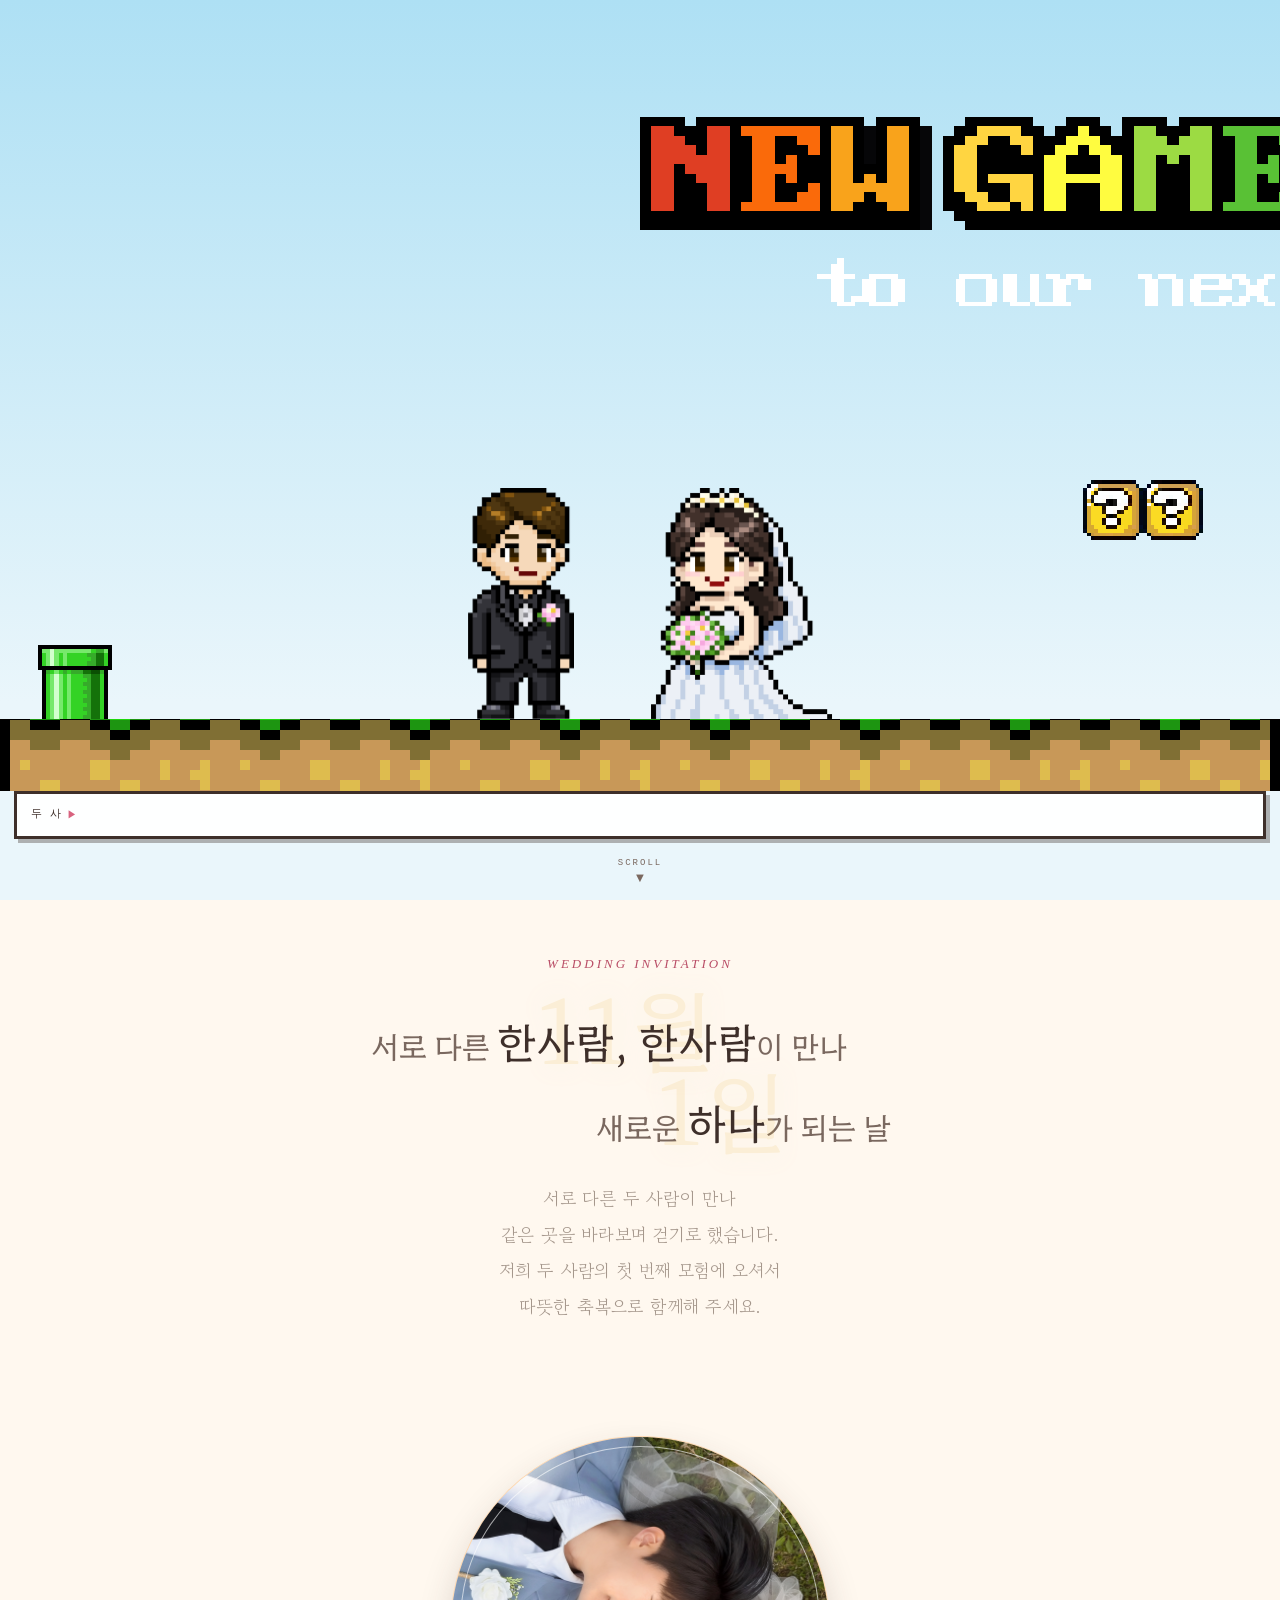
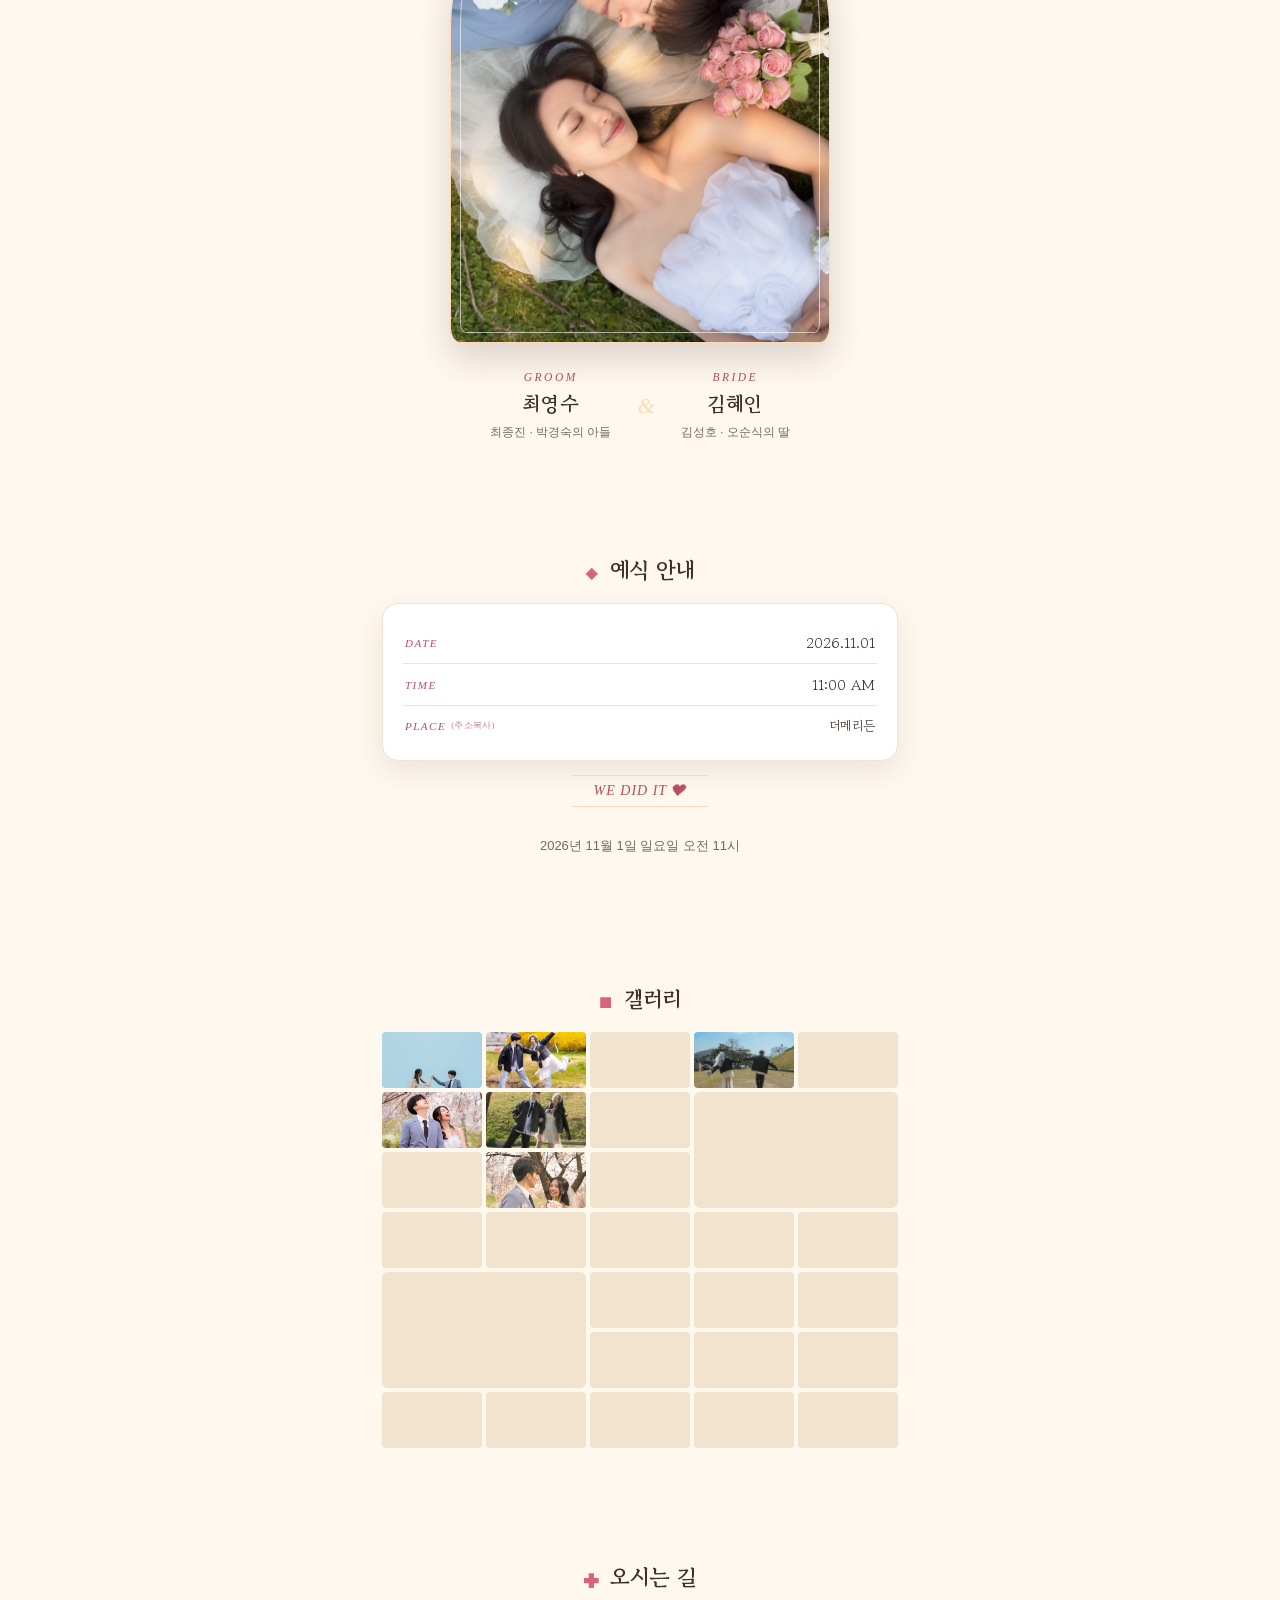
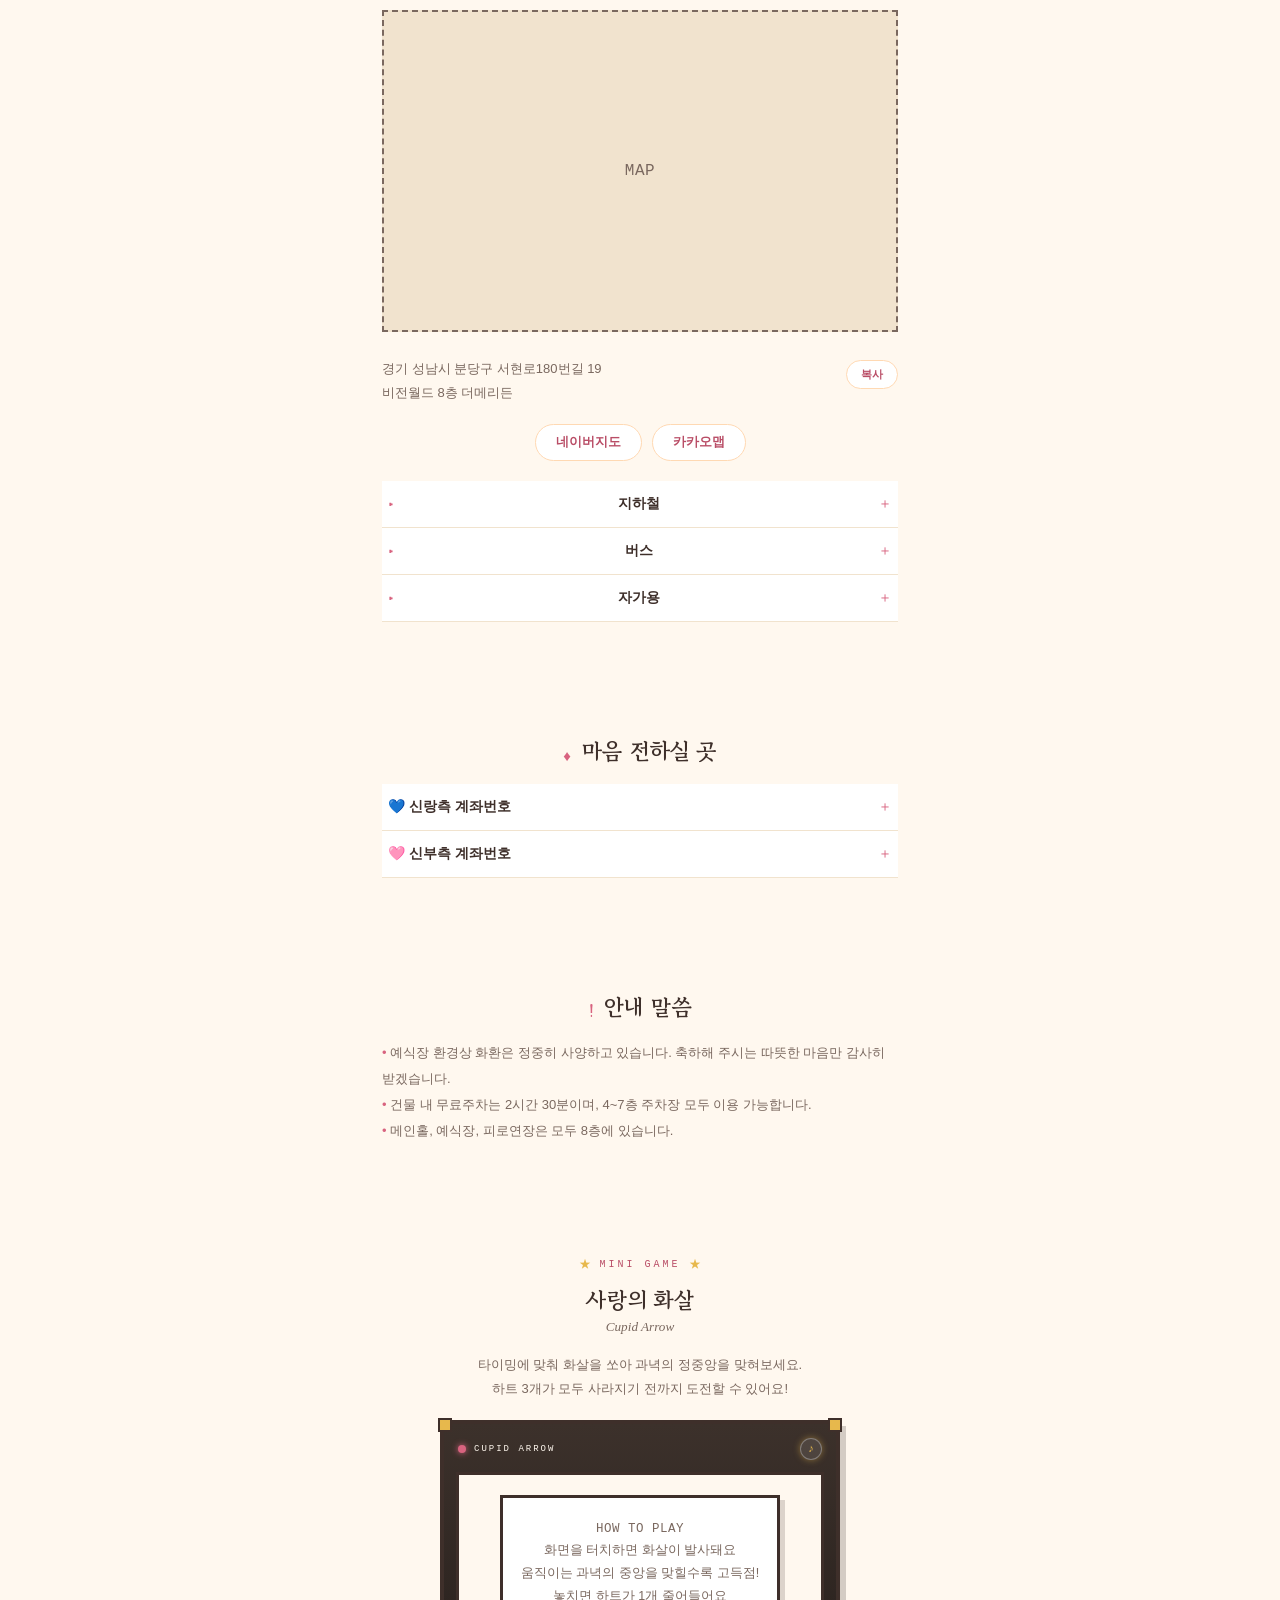
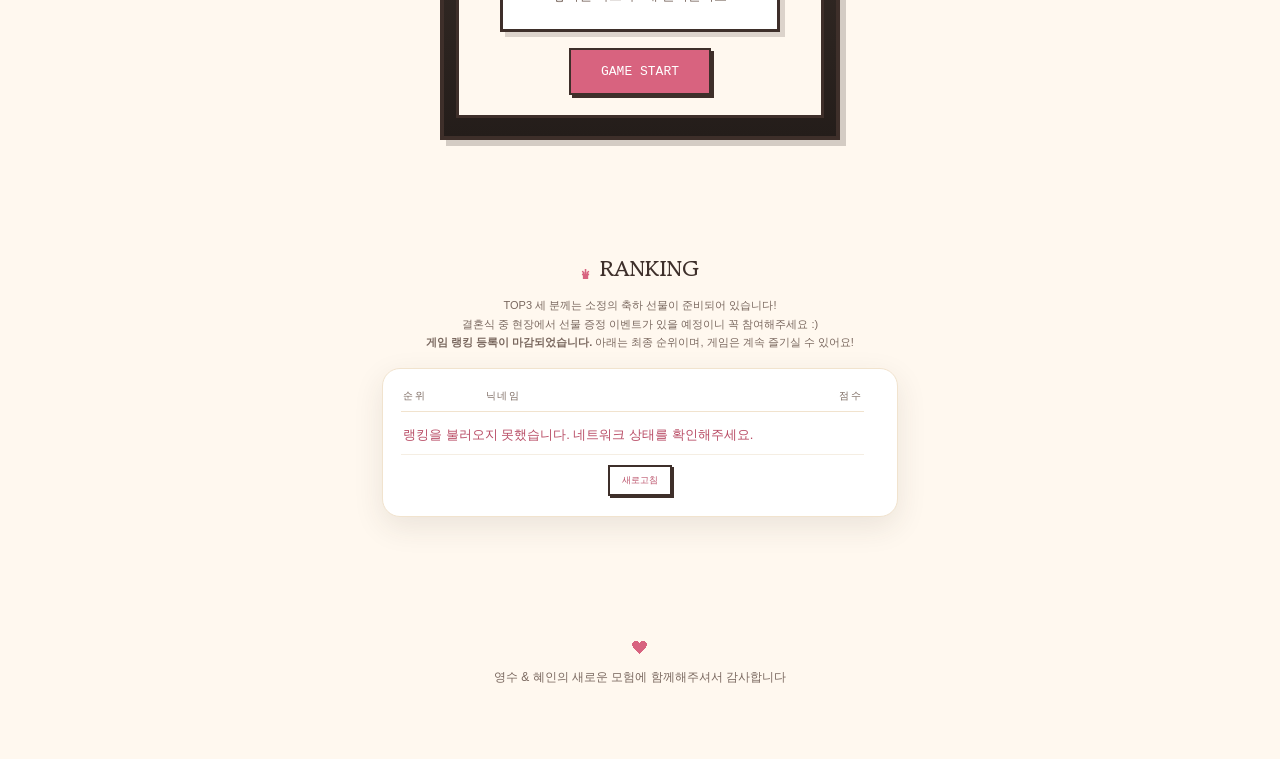
==== wedding/index.html @ ba183893 "버튼수정" ====
<!DOCTYPE html>
<html lang="ko">
<head>
<meta charset="UTF-8">
<meta name="viewport" content="width=device-width, initial-scale=1.0, maximum-scale=1.0, user-scalable=no, viewport-fit=cover">
<title>영수 ♥ 혜인 결혼합니다</title>
<meta name="description" content="영수와 혜인의 결혼식에 초대합니다">

<!-- 링크 공유 시 미리보기 (카카오톡, 문자, 페이스북 등) -->
<!-- 배포 후 실제 도메인으로 og:url / og:image 를 꼭 절대경로로 교체해주세요 (상대경로는 일부 플랫폼에서 안 뜰 수 있어요) -->
<meta property="og:type" content="website">
<meta property="og:title" content="영수 ♥ 혜인 결혼합니다">
<meta property="og:description" content="2026년 11월 1일 오전 11시 더메리든에서 함께해주세요">
<meta property="og:image" content="http://puppystepsgames.com/wedding/assets/crop.jpg">
<meta property="og:url" content="http://puppystepsgames.com/wedding/">
<meta name="twitter:card" content="summary_large_image">
<meta name="twitter:image" content="http://puppystepsgames.com/wedding/assets/crop.jpg">

<!-- 한글 픽셀 폰트 (Galmuri) -->
<link rel="stylesheet" href="https://cdn.jsdelivr.net/gh/quiple/galmuri@latest/dist/galmuri.css">
<!-- 본문/제목 폰트 -->
<link rel="preconnect" href="https://fonts.googleapis.com">
<link rel="preconnect" href="https://fonts.gstatic.com" crossorigin>
<link href="https://fonts.googleapis.com/css2?family=Gowun+Batang:wght@400;700&family=Hahmlet:wght@300;400;500;600;700&family=Pretendard+Variable:wght@400;500;600&display=swap" rel="stylesheet">

<link rel="stylesheet" href="css/style.css?v5">
</head>
<body>

<!-- ============================================= -->
<!-- 0. 로딩 화면 -->
<!-- ============================================= -->
<div id="loading-screen" class="loading-screen">
  <div class="loading-inner">
    <div class="loading-heart" id="loadingHeart">
      <img src="assets/heart.png" alt=""
           onerror="this.remove(); document.getElementById('loadingHeart').classList.add('emoji-fallback');">
    </div>
    <p class="loading-text pixel-font">WE'RE GETTING MARRIED<span class="dots"></span></p>
    <div class="loading-bar" id="loadingBar"></div>
  </div>
</div>

<!-- ============================================= -->
<!-- 1. 인트로 : 풀스크린 픽셀 게임 씬 -->
<!-- ============================================= -->
<section id="intro" class="intro-scene" aria-label="인트로">

  <div class="parallax-sky"></div>

  <!-- 배경 이미지 (사용자 제작 에셋으로 교체) -->
  <img class="cloud cloud--a" src="assets/cloud.png" alt="" onerror="this.style.display='none'">
  <img class="cloud cloud--b" src="assets/cloud.png" alt="" onerror="this.style.display='none'">
  <img class="cloud cloud--c" src="assets/cloud.png" alt="" onerror="this.style.display='none'">

  <!-- 오른쪽 상단 장식 (박스 2개, 나란히) -->
  <div class="deco-box-group">
    <img class="deco-box" src="assets/box.png" alt="" onerror="this.style.display='none'">
    <img class="deco-box" src="assets/box.png" alt="" onerror="this.style.display='none'">
  </div>

  <!-- 상단 타이틀 배너 (assets/title.png 로 교체 가능) -->
  <div class="intro-title" id="introTitle">
    <img class="intro-title-img" src="assets/title.png" alt="영수 & 혜인"
         onerror="document.getElementById('introTitle').classList.add('img-fallback'); this.remove();">
    <p class="intro-title-fallback pixel-font">영수 <span class="title-heart">♥</span> 혜인</p>
  </div>

  <div class="intro-stage">
    <!-- 신랑 (터치하면 머리 위에 하트) -->
    <img class="char char--groom" src="assets/groom.png" alt="신랑 캐릭터" onerror="this.classList.add('img-fallback');this.dataset.label='GROOM'">
    <!-- 신부 (터치하면 머리 위에 하트) -->
    <img class="char char--bride" src="assets/bride.png" alt="신부 캐릭터" onerror="this.classList.add('img-fallback');this.dataset.label='BRIDE'">

    <!-- 왼쪽 하단 장식 (토관), 땅 위에 배치 -->
    <img class="deco-toguan" src="assets/toguan.png" alt="" onerror="this.style.display='none'">

    <!-- 강아지 보라 (이스터에그) -->
    <button id="bora" class="char char--bora" type="button" aria-label="강아지 보라, 터치해보세요">
      <span class="bora-visual" id="boraVisual">
        <img id="boraSprite" src="assets/bora1.png" alt=""
             onerror="this.remove(); document.getElementById('boraVisual').classList.add('img-fallback'); document.getElementById('boraVisual').dataset.label='BORA';">
      </span>
    </button>
    <div id="introParticles" class="intro-particles" aria-hidden="true"></div>
    <div id="boraFound" class="bora-found-msg pixel-font" aria-hidden="true">찾았다! ❤</div>
  </div>

  <div class="ground-strip">
    <img class="ground-img" src="assets/land.png" alt="" onerror="this.style.display='none'">
  </div>

  <!-- 게임 대화창 -->
  <div class="dialog-box">
    <div class="dialog-box__inner">
      <p id="dialogText" class="dialog-text pixel-font"></p>
      <span class="dialog-cursor">▶</span>
    </div>
  </div>

  <button id="scrollHint" class="scroll-hint" type="button" aria-label="아래로 스크롤">
    <span class="pixel-font">SCROLL</span>
    <span class="scroll-arrow">▼</span>
  </button>
</section>

<!-- ============================================= -->
<!-- 2. 인사말 -->
<!-- ============================================= -->
<section class="section reveal" id="greeting">
  <p class="elegant-eyebrow">Wedding Invitation</p>

  <div class="greeting-lines">
    <p class="greeting-title reveal">
      <span class="title-row">서로 다른 <span class="ghost-target" data-ghost="11월">한사람, 한사람</span>이 만나</span>
      <span class="title-row title-row--right">새로운 <span class="ghost-target ghost-target--day" data-ghost="1일">하나</span>가 되는 날</span>
    </p>
    <div class="greeting-body">
      <p class="greeting-line reveal">서로 다른 두 사람이 만나</p>
      <p class="greeting-line reveal">같은 곳을 바라보며 걷기로 했습니다.</p>
      <p class="greeting-line reveal">저희 두 사람의 첫 번째 모험에 오셔서</p>
      <p class="greeting-line reveal">따뜻한 축복으로 함께해 주세요.</p>
    </div>
  </div>
</section>

<!-- ============================================= -->
<!-- 3. 신랑 신부 소개 -->
<!-- ============================================= -->
<section class="section reveal" id="couple">
  <div class="couple-photo-main">
    <img src="assets/photomain.png" alt="신랑 신부"
         onerror="this.closest('.couple-photo-main').classList.add('img-fallback');this.remove()">
  </div>

  <div class="couple-info">
    <div class="couple-info__side">
      <p class="couple-role">Groom</p>
      <p class="couple-name serif-font">최영수</p>
      <p class="couple-desc">최종진 · 박경숙의 아들</p>
    </div>
    <span class="couple-info__divider">&amp;</span>
    <div class="couple-info__side">
      <p class="couple-role">Bride</p>
      <p class="couple-name serif-font">김혜인</p>
      <p class="couple-desc">김성호 · 오순식의 딸</p>
    </div>
  </div>
</section>

<!-- ============================================= -->
<!-- 4. 날짜 / 시간 / 장소 HUD -->
<!-- ============================================= -->
<section class="section reveal" id="info">
  <h2 class="section-title serif-font"><span class="pixel-icon">◆</span> 예식 안내</h2>

  <div class="hud-box">
    <div class="hud-row">
      <span class="hud-label">Date</span>
      <span class="hud-value">2026.11.01</span>
    </div>
    <div class="hud-divider"></div>
    <div class="hud-row">
      <span class="hud-label">Time</span>
      <span class="hud-value">11:00 AM</span>
    </div>
    <div class="hud-divider"></div>
    <div class="hud-row">
      <span class="hud-label">Place<button type="button" class="copy-btn hud-copy-inline" data-copy="경기 성남시 분당구 서현로180번길 19 비전월드 8층 더메리든">(주소복사)</button></span>
      <span class="hud-value small copy-btn" data-copy="경기 성남시 분당구 서현로180번길 19 비전월드 8층 더메리든">더메리든</span>
    </div>
  </div>

  <div class="dday-box">
    <span class="dday-text" id="ddayText">D-DAY 계산 중...</span>
  </div>

  <p class="info-sub">2026년 11월 1일 일요일 오전 11시<br></p>
</section>

<!-- ============================================= -->

<!-- 5. 갤러리 -->
<!-- ============================================= -->
<section class="section reveal" id="gallery">
  <h2 class="section-title serif-font"><span class="pixel-icon">■</span> 갤러리</h2>
  <div class="gallery-grid" id="galleryGrid">
    <!-- 실제 사진 경로로 교체: assets/gallery/01.jpg 등 -->
  </div>
</section>

<!-- 라이트박스 -->
<div id="lightbox" class="lightbox" aria-hidden="true">
  <button class="lightbox-close" id="lightboxClose" aria-label="닫기">✕</button>
  <button class="lightbox-nav lightbox-prev" id="lightboxPrev" aria-label="이전 사진">‹</button>
  <div class="lightbox-stage">
    <img id="lightboxImg" src="" alt="" decoding="async" draggable="false" oncontextmenu="return false;">
  </div>
  <button class="lightbox-nav lightbox-next" id="lightboxNext" aria-label="다음 사진">›</button>
</div>

<!-- ============================================= -->
<!-- 6. 오시는 길 -->
<!-- ============================================= -->
<section class="section reveal" id="location">
  <h2 class="section-title serif-font"><span class="pixel-icon">✚</span> 오시는 길</h2>

  <div class="naver-map-embed" id="naverMap"></div>
  <div class="address-row">
    <p class="address-text">경기 성남시 분당구 서현로180번길 19<br>비전월드 8층 더메리든</p>
    <button class="elegant-btn tiny copy-btn" data-copy="경기 성남시 분당구 서현로180번길 19 비전월드 8층">복사</button>
  </div>
  <div class="map-btn-row">
    <a class="elegant-btn" href="https://map.naver.com/p/entry/place/34329597?placePath=%252Fhome%253Fentry%253Dplt&searchType=place&lng=127.1224062&lat=37.3873028&c=15.00,0,0,0,dh" target="_blank" rel="noopener">네이버지도</a>
    <a class="elegant-btn" href="https://map.kakao.com/link/search/경기 성남시 분당구 서현로180번길 19" target="_blank" rel="noopener">카카오맵</a>
  </div>

  <div class="accordion" id="transportAccordion">
    <button class="accordion-item" data-target="subway">
      <span class="pixel-icon small">▸</span> 지하철 <span class="accordion-caret">＋</span>
    </button>
    <div class="accordion-panel" id="subway">
      <p>분당선 서현역 5번출구 좌측으로 도보 3분</p>
    </div>

    <button class="accordion-item" data-target="bus">
      <span class="pixel-icon small">▸</span> 버스 <span class="accordion-caret">＋</span>
    </button>
    <div class="accordion-panel" id="bus">
      <p><strong>이매촌(한신아파트 앞) 정류장</strong><br>
      2, 33, 55-1, 116, 222, 303, 380, 720-2, 102, 303, 1001, 1005-1, 1151, 1500, 1500-2, 3330, 3500, 5500-1, 7007-1, 7200, 8130, 8131, 8133, 8151, 9000, 9001, 9005, 9401, 9403, 9407, 4102, 4000, 8106, 8109</p>
      <p><strong>AK플라자(분당우체국 앞) 정류장</strong><br>
      116, 222, 310, 3500</p>
      <p><strong>서현역 앞</strong><br>
      17, 17-1, 33, 55-1, 116-3, 220, 223, 250, 300, 500, 520, 520-1, 720-1, 720-2, 102, 5500-1, 7007-1, 9414, 4102</p>
    </div>

    <button class="accordion-item" data-target="car">
      <span class="pixel-icon small">▸</span> 자가용 <span class="accordion-caret">＋</span>
    </button>
    <div class="accordion-panel" id="car">
      <p>내비게이션에 <strong>'더메리든'</strong> 또는 <strong>'CGV서현점'</strong>을 검색해주세요.</p>
      <p>판교 톨게이트에서 2.5km 직진, 약 5분 소요</p>
    </div>
  </div>
</section>


<!-- ============================================= -->
<!-- 7. 마음 전하실 곳 (계좌번호) -->
<!-- ============================================= -->
<section class="section reveal" id="account">
  <h2 class="section-title serif-font"><span class="pixel-icon">♦</span> 마음 전하실 곳</h2>

  <div class="accordion" id="accountAccordion">
    <button class="accordion-item" data-target="accGroom">
       💙 신랑측 계좌번호  <span class="accordion-caret">＋</span>
    </button>
    <div class="accordion-panel" id="accGroom">
      <div class="account-row">
        <span>신랑 최영수<br>국민은행 921602-01-420872</span>
        <button class="elegant-btn tiny copy-btn" data-copy="국민은행 921602-01-420872 (최영수)">복사</button>
      </div>
      <div class="account-row">
        <span>아버지 최종진<br>하나은행 741-910182-70007 </span>
        <button class="elegant-btn tiny copy-btn" data-copy="하나은행 741-910182-70007 (최종진)">복사</button>
      </div>
      <div class="account-row">
        <span>어머니 박경숙<br>국민은행 191702-04-006078</span>
        <button class="elegant-btn tiny copy-btn" data-copy="국민은행 191702-04-006078 (박경숙)">복사</button>
      </div>
    </div>

    <button class="accordion-item" data-target="accBride">
       🩷 신부측 계좌번호 <span class="accordion-caret">＋</span>
    </button>
    <div class="accordion-panel" id="accBride">
      <div class="account-row">
        <span>신부 김혜인<br>기업은행 689-009846-01-013</span>
        <button class="elegant-btn tiny copy-btn" data-copy="기업은행 689-009846-01-013 (김혜인)">복사</button>
      </div>
      <div class="account-row">
        <span>아버지 김성호<br>농협은행 302-1949-9128-11</span>
        <button class="elegant-btn tiny copy-btn" data-copy="농협은행 302-1949-9128-11 (김성호)">복사</button>
      </div>
      <div class="account-row">
        <span>어머니 오순식<br>우리은행 889-08-003908</span>
        <button class="elegant-btn tiny copy-btn" data-copy="우리은행 889-08-003908 (오순식)">복사</button>
      </div>
    </div>
  </div>
</section>

<!-- ============================================= -->
<!-- 8. 기타 안내 -->
<!-- ============================================= -->
<section class="section reveal" id="notice">
  <h2 class="section-title serif-font"><span class="pixel-icon">!</span> 안내 말씀</h2>
  <ul class="notice-list">
    <li>예식장 환경상 화환은 정중히 사양하고 있습니다. 축하해 주시는 따뜻한 마음만 감사히 받겠습니다.</li>
    <li>건물 내 무료주차는 2시간 30분이며, 4~7층 주차장 모두 이용 가능합니다.</li>
    <li>메인홀, 예식장, 피로연장은 모두 8층에 있습니다.</li>
  </ul>
</section>

<!-- ============================================= -->
<!-- 10. 미니게임 : Cupid Arrow -->
<!-- ============================================= -->
<section class="section reveal" id="minigame">
  <div class="section-eyebrow"><span class="pixel-star">★</span><span class="pixel-font eyebrow-text">MINI GAME</span><span class="pixel-star">★</span></div>
  <h2 class="section-title serif-font">사랑의 화살 <span class="serif-font-en">Cupid Arrow</span></h2>
  <p class="game-desc">
    타이밍에 맞춰 화살을 쏘아 과녁의 정중앙을 맞혀보세요.<br>
    하트 3개가 모두 사라지기 전까지 도전할 수 있어요!
  </p>

  <div class="game-console">
    <div class="game-console__topbar">
      <span class="console-dot"></span>
      <span class="pixel-font console-label">CUPID ARROW</span>
      <button id="bgmToggleBtn" type="button" class="bgm-toggle-btn" aria-label="배경음악 켜기/끄기" title="배경음악 켜기/끄기">♪</button>
    </div>

    <div id="gameIntroPanel" class="game-panel">
      <div class="game-rules pixel-panel">
        <p class="pixel-font rule-title">HOW TO PLAY</p>
        <p>화면을 터치하면 화살이 발사돼요</p>
        <p>움직이는 과녁의 중앙을 맞힐수록 고득점!</p>
        <p>놓치면 하트가 1개 줄어들어요</p>
      </div>
      <button id="gameStartBtn" class="pixel-btn large glow">GAME START</button>
    </div>

    <!-- 게임 화면 -->
    <div id="gameScreen" class="game-screen" hidden>
      <div class="game-hud">
        <div class="game-hud__lives" id="gameLives">
          <span class="heart-icon" data-heart="0">❤</span><span class="heart-icon" data-heart="1">❤</span><span class="heart-icon" data-heart="2">❤</span>
        </div>
        <div class="game-hud__round pixel-font" id="gameRound">ROUND 1</div>
        <div class="game-hud__score pixel-font" id="gameScore">0</div>
      </div>
      <canvas id="gameCanvas"></canvas>
      <div id="powerGauge" class="power-gauge">
        <div class="power-gauge__track">
          <div id="powerGaugeFill" class="power-gauge__fill"></div>
        </div>
      </div>
      <div id="missFlash" class="miss-flash"></div>
      <div id="gamePopupLayer" class="game-popup-layer"></div>
    </div>

    <!-- 게임오버 화면 -->
    <div id="gameOverScreen" class="game-over-screen" hidden>
      <p class="pixel-font gameover-title">GAME OVER</p>
      <p class="gameover-sub">사랑의 화살을 얼마나 정확하게 맞혔을까요? ❤</p>
      <div class="gameover-scores">
        <div><span class="pixel-font label">FINAL SCORE</span><span class="pixel-font value" id="finalScoreVal">0</span></div>
        <div><span class="pixel-font label">BEST SCORE</span><span class="pixel-font value" id="bestScoreVal">0</span></div>
      </div>
      <button id="bestScoreRetryBtn" class="pixel-btn ghost small bestscore-retry-btn" hidden>다시 확인하기</button>
      <p id="rankingClosedNotice" class="gameover-ranking-notice" hidden>랭킹 등록이 마감되었습니다. 게임은 계속 즐기실 수 있어요!</p>
      <div class="gameover-btn-row">
        <button id="playAgainBtn" class="pixel-btn">PLAY AGAIN</button>
        <button id="viewRankingBtn" class="pixel-btn ghost">RANKING</button>
      </div>
    </div>
  </div>
</section>

<!-- ============================================= -->
<!-- 11. 랭킹 -->
<!-- ============================================= -->
<section class="section reveal" id="ranking">
  <h2 class="section-title serif-font"><span class="pixel-icon">♛</span> RANKING</h2>
  <p id="rankingNote" class="ranking-note">TOP3 세 분께는 소정의 축하 선물이 준비되어 있습니다! <br>결혼식 중 현장에서 선물 증정 이벤트가 있을 예정이니 꼭 참여해주세요 :)<br>게임 랭킹 기록은 예식 당일 오전 11시에 마감됩니다. 그때까지 마음껏 즐겨주세요!</p>
  <div class="ranking-board elegant-panel">
    <div class="ranking-scroll">
      <div class="ranking-header">
        <span class="col-rank">순위</span><span class="col-name">닉네임</span><span class="col-score">점수</span>
      </div>
      <ol id="rankingList" class="ranking-list"><li class="ranking-loading">랭킹 불러오는 중...</li></ol>
    </div>
    <div id="myRankingRow" class="my-ranking-row" hidden></div>
    <button id="rankingRetryBtn" class="pixel-btn ghost small ranking-retry-btn" hidden>새로고침</button>
  </div>
</section>

<footer class="footer">
  <p class="footer-heart">❤</p>
  <p>영수 &amp; 혜인의 새로운 모험에 함께해주셔서 감사합니다</p>
</footer>

<!-- ============================================= -->
<!-- 모달: 닉네임 / 휴대폰 번호 입력 -->
<!-- ============================================= -->
<div id="playerModal" class="modal-overlay" hidden>
  <div class="modal-box pixel-panel">
    <p class="pixel-font modal-title">PLAYER INFO</p>
    <p class="modal-desc">게임을 시작하기 전, 랭킹에 표시할<br>정보를 입력해주세요 (최초 1회)</p>

    <label class="modal-label pixel-font" for="nicknameInput">NICKNAME</label>
    <input id="nicknameInput" class="modal-input" type="text" maxlength="10" placeholder="최대 10글자">

    <label class="modal-label pixel-font" for="phoneInput">PHONE</label>
    <input id="phoneInput" class="modal-input" type="tel" maxlength="13" placeholder="010-0000-0000">
    <p class="modal-hint">휴대폰 번호는 선물 증정시 본인 확인용으로만 사용되며 공개되지 않습니다.</p>
    <p id="playerFormError" class="modal-error" hidden></p>

    <button id="playerSubmitBtn" class="pixel-btn large">START</button>
  </div>
</div>

<!-- Firebase SDK (compat 버전, 교체 용이) -->
<script src="https://www.gstatic.com/firebasejs/10.13.0/firebase-app-compat.js"></script>
<script src="https://www.gstatic.com/firebasejs/10.13.0/firebase-firestore-compat.js"></script>

<!-- 네이버 지도 API v3 - index.html 아래 스크립트 태그에서 Client ID(ncpKeyId)를 설정하세요 -->
<script>
  // 인증(클라이언트 아이디) 실패 시 지도 영역을 안내용 placeholder로 대체
  window.navermap_authFailure = function(){
    const el = document.getElementById('naverMap');
    if (el) el.classList.add('map-fallback');
  };
</script>
<script src="https://oapi.map.naver.com/openapi/v3/maps.js?ncpKeyId=yze1g831kq"></script>

<script src="js/firebase-config.js?v5"></script>
<script src="js/sound.js?v5"></script>
<script src="js/ranking.js?v5"></script>
<script src="js/intro.js?v5"></script>
<script src="js/invitation.js?v6"></script>
<script src="js/game.js?v5"></script>
<script src="js/app.js?v5"></script>
</body>
</html>
---- wedding/css/style.css ----
/* =====================================================
   0-1. 웹폰트 - 온글잎 바닷바람 (눈누, 상업용 무료, https://noonnu.cc/font_page/1683)
   Regular 한 가지 굵기만 제공되는 손글씨체입니다. 이 폰트가 로드되면 강조 단어는
   font-weight가 아니라 글자색/크기로 표현합니다 (아래 .greeting-line 관련 규칙 참고).
===================================================== */
@font-face {
  font-family: 'OngleIpSeaBreeze';
  src: url('https://cdn.jsdelivr.net/gh/projectnoonnu/2510-1@1.0/Ownglyph_the_sea_breeze-Rg.woff2') format('woff2');
  font-weight: normal;
  font-display: swap;
}

/* =====================================================
   0. 디자인 토큰
===================================================== */
:root{
  --c-cream:#FFF8EF;
  --c-beige:#F1E3CE;
  --c-pink:#F6C9D3;
  --c-peach:#FFD9B3;
  --c-gold:#E7B84C;
  --c-green:#7FB88A;
  --c-green-dark:#5B9468;
  --c-sky-top:#AEE0F4;
  --c-sky-bottom:#EAF6FB;
  --c-ink:#3E2F2A;
  --c-ink-soft:#7A685F;
  --c-ink-faint:#A5978C;
  --c-white:#FFFFFF;
  --c-rose:#D8637F;
  --c-rose-dark:#B94D66;
  --c-silver:#A8ADB4;
  --c-bronze:#C58A4B;

  --font-pixel:'Galmuri11','Galmuri',monospace;
  --font-serif:'Gowun Batang', serif;
  --font-serif-en: Georgia, 'Times New Roman', serif;
  --font-body:'Pretendard Variable','Pretendard',-apple-system,BlinkMacSystemFont,'Malgun Gothic',sans-serif;
  --font-title:'OngleIpSeaBreeze','Hahmlet', var(--font-serif);

  --radius-card: 18px;
  --shadow-soft: 0 10px 30px rgba(62,47,42,0.10);

  color-scheme: light;
}

*{box-sizing:border-box;}
html{ -webkit-text-size-adjust:100%; }
body{
  margin:0;
  font-family:var(--font-body);
  color:var(--c-ink);
  background:var(--c-cream);
  overflow-x:hidden;
  -webkit-tap-highlight-color:transparent;
}
img{max-width:100%;display:block;}
button{font-family:inherit;}
ul, ol{list-style:none;margin:0;padding:0;}
a{color:inherit;text-decoration:none;}

.pixel-font{font-family:var(--font-pixel);letter-spacing:0.5px;}
.serif-font{font-family:var(--font-serif);}
.serif-font-en{font-family:var(--font-serif-en);font-style:italic;font-weight:400;font-size:0.6em;display:block;color:var(--c-ink-soft);margin-top:4px;}

@media (prefers-reduced-motion: reduce){
  *{animation-duration:0.01ms !important; animation-iteration-count:1 !important; transition-duration:0.01ms !important;}
}

/* =====================================================
   1. 로딩 화면
===================================================== */
.loading-screen{
  position:fixed; inset:0; z-index:9999;
  background:#241d1a;
  display:flex; align-items:center; justify-content:center;
  transition:opacity 0.5s ease, visibility 0.5s ease;
}
.loading-screen.hide{opacity:0; visibility:hidden; pointer-events:none;}
.loading-inner{text-align:center; color:var(--c-cream);}
.loading-heart{
  width:34px; height:34px; margin:0 auto 14px;
  display:flex; align-items:center; justify-content:center;
  animation:pulse 0.9s ease-in-out infinite;
}
.loading-heart img{ width:100%; height:100%; object-fit:contain; image-rendering:pixelated; }
.loading-heart.emoji-fallback::before{ content:'❤'; font-size:32px; color:var(--c-rose); }
@keyframes pulse{0%,100%{transform:scale(1);}50%{transform:scale(1.25);}}
.loading-text{font-size:11px; letter-spacing:1.5px;}
.dots::after{content:''; animation:dots 1.2s steps(4,end) infinite;}
@keyframes dots{0%{content:'';}25%{content:'.';}50%{content:'..';}75%{content:'...';}100%{content:'';}}
/* 바깥 테두리 하나 안에, 세로로 긴 분홍 블록이 간격을 두고 이어서 채워지는 로딩바 */
.loading-bar{
  width:fit-content; height:28px;
  margin:16px auto 0; padding:4px;
  box-sizing:border-box;
  border:3px solid var(--c-cream);
  background:#1a1512;
  display:flex; align-items:stretch; gap:5px;
  image-rendering:pixelated;
}
.loading-cell{
  width:11px; height:100%; flex:none;
  background:transparent;
}
.loading-cell.filled{ background:var(--c-rose); }

/* =====================================================
   2. 인트로 씬
===================================================== */
.intro-scene{
  position:relative;
  width:100%;
  height:100svh;
  min-height:560px;
  overflow:hidden;
  display:flex; flex-direction:column; justify-content:flex-end;
  background:linear-gradient(180deg, var(--c-sky-top) 0%, var(--c-sky-bottom) 78%);
}
.parallax-sky{position:absolute; inset:0; z-index:0;}

.cloud{
  position:absolute; width:192px; height:auto; opacity:0.92;
  image-rendering:pixelated; z-index:1;
}
.cloud--a{ top:6%; left:-30%; animation:driftCloud 26s linear infinite; }
.cloud--b{ width:150px; top:14%; left:-55%; animation:driftCloud 34s linear infinite; animation-delay:-8s; }
.cloud--c{ width:174px; top:3%; left:-75%; animation:driftCloud 30s linear infinite; animation-delay:-18s; }
@keyframes driftCloud{ to{ transform:translateX(160vw); } }

/* 타이틀 배너 (assets/title.png 로 교체 가능, 없으면 픽셀 대화창 스타일 텍스트로 대체) */
/* 게임 타이틀 화면처럼 아주 살짝, 천천히 위아래로 흔들림 */
.intro-title{
  position:absolute; z-index:3; top:13%; left:50%;
  display:flex; justify-content:center; width:92%; max-width:92%;
  animation:titleBob 3.6s ease-in-out infinite;
}
@keyframes titleBob{
  0%,100%{ transform:translateX(-50%) translateY(0); }
  50%{ transform:translateX(-50%) translateY(-7px); }
}
.intro-title-img{ width:100%; max-width:100%; height:auto; max-height:22vh; image-rendering:pixelated; }
.intro-title-fallback{
  display:none; align-items:center; gap:10px; white-space:nowrap;
  background:rgba(255,255,255,0.94); border:3px solid var(--c-ink);
  box-shadow:4px 4px 0 rgba(62,47,42,0.3);
  padding:16px 28px; font-size:22px; color:var(--c-ink); margin:0;
}
.intro-title.img-fallback .intro-title-fallback{ display:flex; }
.title-heart{ color:var(--c-rose); }

/* 박스 장식: 인물보다 뒤 레이어, 신부 머리 높이 근처까지 내려오도록 */
.deco-box-group{
  position:absolute; z-index:1; right:6%; bottom:40%;
  display:flex; align-items:flex-end;
}
.deco-box{
  height:10.4vh; max-height:60px; width:auto; image-rendering:pixelated;
}
.deco-toguan{
  position:absolute; z-index:1; left:3%; bottom:0;
  height:14.96vh; max-height:74px; width:auto; image-rendering:pixelated;
}

.intro-bg-img{
  position:absolute; inset:0; width:100%; height:100%; object-fit:cover; z-index:0;
}
.intro-bg-img.img-fallback{ display:none; }

.intro-stage{
  position:relative; z-index:2; flex:1;
  display:flex; align-items:flex-end; justify-content:center; gap:6vw;
  padding-bottom:0;
}

.char{ position:relative; z-index:3; height:28vh; max-height:231px; width:auto; cursor:pointer; }
.char img{height:100%; width:auto; image-rendering:pixelated;}
.char.img-fallback{
  height:28vh; max-height:231px; width:22.2vw; max-width:99px;
  background:var(--c-beige); border:3px solid var(--c-ink);
  display:flex; align-items:flex-end; justify-content:center;
}
.char.img-fallback::after{
  content:attr(data-label); font-family:var(--font-pixel); font-size:9px;
  color:var(--c-ink-soft); padding-bottom:8px;
}

/* 신랑/신부를 살짝 오른쪽으로 이동 (등장 애니메이션 키프레임에 오프셋을 함께 넣음) */
.char--groom{ animation:charInShift 0.7s ease both; animation-delay:0.15s; }
.char--bride{ animation:charInShift 0.7s ease both; animation-delay:0.3s; }
@keyframes charInShift{
  from{ opacity:0; transform:translate(10px, 30px); }
  to{ opacity:1; transform:translate(10px, 0); }
}


.char--bora{
  position:absolute; bottom:0; left:0; /* left는 고정 앵커일 뿐, 애니메이션은 오직 transform */
  height:18.2vh; max-height:91px; /* 기존 14vh/70px에서 30% 확대 */
  width:auto; max-width:none;
  flex-shrink:0; box-sizing:content-box;
  background:none; border:none; padding:0; cursor:pointer; z-index:4;
  transform:translate3d(-35vw, 0, 0); /* 초기 위치(JS가 시작 시 다시 세팅) */
  will-change:transform;
  /* left는 이동에 전혀 관여하지 않습니다 - 이동은 오직 transform: translate3d(Xvw,0,0)
     로만 처리합니다. translate3d는 합성 레이어에서 동작해 부모의 레이아웃 경계와
     무관하므로, 화면 좌/우 어느 경계를 지나가도 박스가 찌그러질 수 없습니다.
     반전(scaleX)은 자식인 #boraSprite(img)에서만 다뤄서 이동 레이어와
     반전 레이어를 완전히 분리합니다. */
}
/* 왼쪽->오른쪽(기본 이미지)과 오른쪽->왼쪽(좌우 반전 이미지) 두 개의 독립된 애니메이션이
   JS에 의해 번갈아 실행됩니다. 둘 다 화면 밖(translate3d -35vw / 130vw)에서 시작해서
   화면 밖에서 끝나고, 이 keyframes는 오직 transform: translate3d()만 다룹니다.
   left는 전혀 사용하지 않습니다. */
@keyframes boraGoRight{
  from{ transform:translate3d(-35vw, 0, 0); }
  to{ transform:translate3d(130vw, 0, 0); }
}
@keyframes boraGoLeft{
  from{ transform:translate3d(130vw, 0, 0); }
  to{ transform:translate3d(-35vw, 0, 0); }
}
/* #boraVisual: 점프(bounce, translateY)만 담당하는 레이어. 반전(scaleX)은 여기 두지 않습니다
   - 만약 여기 scaleX를 두면 boraJump 키프레임이 transform 전체를 대체하는 동안
   순간적으로 반전이 풀려버립니다. */
.bora-visual{ display:block; height:100%; width:auto; flex-shrink:0; }
.bora-visual img{
  height:100%; width:auto; display:block;
  min-width:78px; /* 원본 스프라이트 가로 크기 - 실제 에셋 크기에 맞게 조정 */
  aspect-ratio:175/155; /* 실제 보라 이미지(175x155px) 비율 - 바닥에서 뜨던 문제의 원인이었음 */
  object-fit:contain;
  flex-shrink:0;
  image-rendering:pixelated;
  /* 반전(scaleX)은 오직 이 img 엘리먼트에서만 정적으로(애니메이션 없이) 적용됩니다. */
  transform-origin:center center;
  backface-visibility:hidden;
  will-change:transform;
}
.bora-visual.img-fallback{
  width:78px; height:18.2vh; max-height:91px; background:var(--c-peach);
  border:3px solid var(--c-ink); display:flex; align-items:flex-end; justify-content:center;
}
.bora-visual.img-fallback::after{ content:attr(data-label); font-family:var(--font-pixel); font-size:8px; padding-bottom:4px; }
.bora-visual.bounce{ animation:boraJump 0.55s ease; }
@keyframes boraJump{
  0%{ transform:translateY(0); }
  40%{ transform:translateY(-22px); }
  70%{ transform:translateY(-4px); }
  100%{ transform:translateY(0); }
}

/* 하트/하트2/스타 파티클 (보라, 신랑, 신부 터치 시) - 이미지 우선, 없으면 이모지로 대체 */
.intro-particles{ position:absolute; z-index:5; pointer-events:none; inset:0; }
.mini-particle{
  position:absolute; width:18px; height:18px; margin:-9px 0 0 -9px;
  image-rendering:pixelated;
  animation:miniHeartUp 0.9s ease forwards;
}
.mini-particle--fallback{
  width:auto; height:auto; margin:0; font-size:14px; color:var(--c-rose); font-family:var(--font-pixel);
}
/* 신랑/신부 터치 시 나오는 하트는 3배 크게 + 수직으로만 상승 + 투명해지지 않음 */
.mini-particle--big{
  width:54px; height:54px; margin:-27px 0 0 -27px;
  animation:miniHeartUpSolid 0.9s ease forwards;
}
.mini-particle--big.mini-particle--fallback{ font-size:34px; margin:0; }
@keyframes miniHeartUp{
  0%{ opacity:1; transform:translate(0,0) scale(0.6); }
  100%{ opacity:0; transform:translate(var(--dx,0),var(--dy,-50px)) scale(1.2); }
}
@keyframes miniHeartUpSolid{
  0%{ opacity:1; transform:translate(0,0) scale(0.6); }
  100%{ opacity:1; transform:translate(0,var(--dy,-70px)) scale(1.15); }
}
.bora-found-msg{
  position:absolute; z-index:6; left:50%; transform:translate(-50%,0);
  background:var(--c-white); border:3px solid var(--c-ink);
  padding:6px 10px; font-size:10px; color:var(--c-rose-dark);
  opacity:0; transition:opacity 0.25s ease, transform 0.25s ease;
  white-space:nowrap;
}
.bora-found-msg.show{ opacity:1; transform:translate(-50%,-10px); }

.ground-strip{
  position:relative; z-index:1; height:8%; min-height:22px; overflow:hidden;
}
.ground-img{
  position:absolute; inset:0; width:100%; height:100%; object-fit:cover;
  image-rendering:pixelated;
}

.dialog-box{
  position:relative; z-index:3; margin:0 14px 10px;
  background:rgba(255,255,255,0.95);
  border:3px solid var(--c-ink);
  box-shadow:4px 4px 0 rgba(62,47,42,0.35);
  padding:12px 14px;
  animation:dialogIn 0.5s ease both; animation-delay:0.55s;
}
@keyframes dialogIn{from{opacity:0; transform:translateY(14px);} to{opacity:1; transform:translateY(0);}}
.dialog-box__inner{display:flex; align-items:center; gap:6px; min-height:18px;}
.dialog-text{font-size:11px; line-height:1.6; margin:0; color:var(--c-ink);}
.dialog-cursor{ font-size:10px; color:var(--c-rose); animation:blink 0.8s steps(1) infinite; }
@keyframes blink{50%{opacity:0;}}

.scroll-hint{
  position:relative; z-index:3; align-self:center; margin:8px auto 14px;
  background:transparent; border:none; color:var(--c-ink-soft);
  display:flex; flex-direction:column; align-items:center; gap:2px;
  cursor:pointer; animation:bounceHint 1.6s ease-in-out infinite;
}
.scroll-hint span:first-child{font-size:9px; letter-spacing:2px;}
.scroll-arrow{font-size:13px;}
@keyframes bounceHint{0%,100%{transform:translateY(0);}50%{transform:translateY(6px);}}

/* =====================================================
   3. 공통 섹션 / 리빌 애니메이션
===================================================== */
.section{
  max-width:520px; margin:0 auto; padding:56px 22px;
  text-align:center;
}
.reveal{ opacity:0; transform:translateY(24px); transition:opacity 0.7s ease, transform 0.7s ease; }
.reveal.in-view{ opacity:1; transform:translateY(0); }

.section-eyebrow{ display:flex; align-items:center; justify-content:center; gap:8px; margin-bottom:10px; }
.pixel-star{ color:var(--c-gold); font-size:12px; }
.eyebrow-text{ font-size:10px; letter-spacing:3px; color:var(--c-rose-dark); }

/* 청첩장 본문(게임 파트 제외)에서 쓰는 우아한 eyebrow */
.elegant-eyebrow{
  font-family:var(--font-serif-en); font-style:italic; font-weight:400;
  font-size:13px; letter-spacing:3px; text-transform:uppercase;
  color:var(--c-rose-dark); margin:0 0 12px;
}

.section-title{ font-size:22px; margin:0 0 18px; color:var(--c-ink); font-weight:700; }

.pixel-icon{ font-size:15px; color:var(--c-rose); vertical-align:-1px; margin-right:4px; }
.pixel-icon.small{ font-size:11px; margin-right:6px; }

.greeting-text{ font-size:15px; line-height:2; color:var(--c-ink-soft); }

/* -----------------------------------------------------
   인사말 - 제목(히어로 문장 + 워터마크)과 본문을 완전히 분리
   연출 순서: ① 워터마크(11월 1일)가 먼저 촤르륵 빠르게 나타난 뒤
             ② 제목 문장이 뒤이어 나타나고
             ③ 한 박자 더 늦게, 본문 문장들이 순서대로 천천히 페이드인
----------------------------------------------------- */
.greeting-lines{ margin-top:34px; }

/* ===== 제목 (히어로 문장 + 워터마크) - wind 폰트만 사용, 두 줄(좌/우 정렬) 구성.
   각 줄이 서로 다른 타이밍에 나타나도록 색 전환을 부모가 아니라 줄(.title-row) 각각에 건다 */
.greeting-title{
  position:relative;
  z-index:0;
  font-family:var(--font-title);
  font-weight:normal;
  font-synthesis:none;
  font-size:clamp(23px, 7.2vw, 30px);
  line-height:1.6;
  letter-spacing:0;
  word-break:keep-all;
  margin:0 0 26px;
  opacity:1;
}
.title-row{
  display:block;
  text-align:center;
  color:transparent;
  transition:color 1.05s cubic-bezier(0.22,0.61,0.36,1), transform 1.05s cubic-bezier(0.22,0.61,0.36,1);
}
/* 워터마크(즉시) → 첫 줄 → 둘째 줄 순으로 조금씩 늦게 나타난다 */
.title-row:first-child{ transform:translateX(-6%) translateY(10px); transition-delay:0.8s; }
.title-row--right{ transform:translateX(11%) translateY(10px); margin-top:14px; transition-delay:1.5s; }

.greeting-title.in-view .title-row:first-child{ color:var(--c-ink-soft); transform:translateX(-6%) translateY(0); }
.greeting-title.in-view .title-row--right{ color:var(--c-ink-soft); transform:translateX(20%) translateY(0); }

/* '한사람, 한사람' / '하나' - 이 단어들만 더 크고 짙은 색으로 대비를 주어 강조한다.
   뒤쪽에는 큰 금색 워터마크가 정확히 그 글자 뒤에 오도록 span 자신을 기준점으로 절대 위치시킨다
   (뷰포트 폭이 바뀌어도 항상 정렬 유지). 손글씨체는 Regular 굵기 하나뿐이라 font-weight로 강조하면
   브라우저가 획을 억지로 두껍게 합성해 글씨체가 뭉개지므로, 굵기 대신 크기+색 대비로 강조한다.
   각 단어의 색 전환 딜레이는 자기가 속한 줄(첫 줄/둘째 줄)과 동일하게 맞춘다 */
.ghost-target{
  position:relative;
  display:inline-block;
  z-index:1;
  font-size:1.4em;
  color:transparent;
  transition:color 1.05s cubic-bezier(0.22,0.61,0.36,1);
}
.title-row:first-child .ghost-target{ transition-delay:0.8s; }
.title-row--right .ghost-target{ transition-delay:1.5s; }
.greeting-title.in-view .ghost-target{
  color:var(--c-ink);
}
.ghost-target::before{
  content:attr(data-ghost);
  position:absolute;
  left:50%;
  top:50%;
  /* Y축 -66%: 앵커(문장 텍스트 위치)가 워터마크 정중앙(-50%)이 아니라 아래쪽 1/3 지점과
     겹치도록 워터마크를 기존보다 더 위로 올린다 */
  transform:translate(-50%, -66%) scale(0.7);
  z-index:-1;
  font-family:var(--font-title);
  font-style:italic;
  font-size:clamp(55px, 18vw, 89px);
  line-height:1;
  letter-spacing:3px;
  color:var(--c-gold);
  text-shadow:0 0 22px rgba(231,184,76,0.28);
  white-space:nowrap;
  opacity:0;
  pointer-events:none;
  /* 촤르륵 - 딜레이 없이 즉시, 짧고 살짝 튕기듯 스냅으로 등장 (제목/본문보다 훨씬 먼저) */
  transition:opacity 0.5s cubic-bezier(0.34,1.56,0.64,1), transform 0.5s cubic-bezier(0.34,1.56,0.64,1);
}
.ghost-target--day::before{ letter-spacing:5px; }

.greeting-title.in-view .ghost-target::before{
  opacity:0.15;
  transform:translate(-50%, -66%) scale(1);
}

/* ===== 본문 (제목 아래 문단) - 세리프 폰트, 옅은 색, 둘째 줄보다 한 박자 늦게 순서대로 페이드 ===== */
.greeting-body{ display:flex; flex-direction:column; }

.greeting-line{
  font-family:var(--font-serif);
  font-weight:400;
  font-size:clamp(15px, 4.4vw, 18px);
  line-height:2;
  color:transparent;
  letter-spacing:0.2px;
  word-break:keep-all;
  margin:0;
  opacity:1;
  transform:translateY(10px);
  transition:color 1.15s cubic-bezier(0.22,0.61,0.36,1), transform 1.15s cubic-bezier(0.22,0.61,0.36,1);
}
.greeting-line.in-view{
  color:var(--c-ink-faint);
  transform:translateY(0);
}

.greeting-body .greeting-line:nth-child(1){ transition-delay:2.7s; }
.greeting-body .greeting-line:nth-child(2){ transition-delay:2.9s; }
.greeting-body .greeting-line:nth-child(3){ transition-delay:3.1s; }
.greeting-body .greeting-line:nth-child(4){ transition-delay:3.3s; }

@media (prefers-reduced-motion: reduce){
  .greeting-title, .greeting-line, .ghost-target, .ghost-target::before{ transition:none; }
}

@media (max-width:360px){
  .ghost-target::before{ font-size:clamp(48px, 19vw, 74px); }
  .greeting-title{ font-size:clamp(20px, 6.7vw, 25px); }
}

/* =====================================================
   4. 픽셀 버튼 / 패널 (인트로 · 미니게임 전용 공용 컴포넌트)
===================================================== */
.pixel-btn{
  display:inline-block; font-family:var(--font-pixel); font-size:11px;
  color:var(--c-white); background:var(--c-rose);
  border:2px solid var(--c-ink);
  padding:10px 18px;
  box-shadow:3px 3px 0 var(--c-ink);
  cursor:pointer; user-select:none;
  transition:transform 0.08s ease, box-shadow 0.08s ease;
}
.pixel-btn:active{ transform:translate(3px,3px); box-shadow:0 0 0 var(--c-ink); }
.pixel-btn.small{ font-size:9px; padding:7px 12px; box-shadow:2px 2px 0 var(--c-ink); }
.pixel-btn.tiny{ font-size:8px; padding:5px 9px; box-shadow:2px 2px 0 var(--c-ink); }
.pixel-btn.large{ font-size:13px; padding:14px 30px; }
.pixel-btn.ghost{ background:var(--c-white); color:var(--c-rose-dark); }
.pixel-btn.glow{ animation:btnGlow 1.6s ease-in-out infinite; }
@keyframes btnGlow{0%,100%{box-shadow:3px 3px 0 var(--c-ink);}50%{box-shadow:3px 3px 0 var(--c-ink), 0 0 14px rgba(216,99,127,0.6);}}

.pixel-panel{
  background:var(--c-white); border:3px solid var(--c-ink);
  box-shadow:5px 5px 0 rgba(62,47,42,0.18);
  padding:18px;
}

/* 청첩장 본문(게임 파트 제외)에서 쓰는 우아한 버튼 / 패널 */
.elegant-btn{
  display:inline-block; font-family:var(--font-body); font-size:12.5px; font-weight:600;
  color:var(--c-rose-dark); background:var(--c-white);
  border:1px solid var(--c-peach); border-radius:24px;
  padding:9px 20px; cursor:pointer; user-select:none;
  transition:background 0.2s ease, color 0.2s ease, border-color 0.2s ease;
}
.elegant-btn:active{ background:var(--c-rose); color:#fff; border-color:var(--c-rose); }
.elegant-btn.tiny{ font-size:11px; padding:6px 14px; }

.elegant-panel{
  background:var(--c-white); border-radius:18px; border:1px solid var(--c-beige);
  box-shadow:var(--shadow-soft); padding:20px 18px;
}

/* =====================================================
   5. 신랑신부 소개 - 커다란 아치형 창문 메인사진 + 하단 캡션
===================================================== */
.couple-photo-main{
  position:relative;
  width:94%; max-width:380px; aspect-ratio:3/4;
  margin:0 auto 28px;
  border-radius:50% 50% 10px 10px / 38% 38% 3% 3%;
  overflow:hidden;
  border:1px solid var(--c-peach);
  box-shadow:0 16px 34px rgba(62,47,42,0.18);
  background:var(--c-beige);
}
.couple-photo-main::after{
  content:''; position:absolute; inset:9px;
  border:1px solid rgba(255,255,255,0.6);
  border-radius:50% 50% 6px 6px / 36% 36% 2% 2%;
  pointer-events:none;
}
.couple-photo-main img{ width:100%; height:100%; object-fit:cover; display:block; }
.couple-photo-main.img-fallback{ display:flex; align-items:center; justify-content:center; }
.couple-photo-main.img-fallback::before{
  content:'PHOTO'; font-family:var(--font-serif-en); font-style:italic;
  color:var(--c-ink-soft); font-size:15px; letter-spacing:3px;
}

.couple-info{
  display:flex; align-items:center; justify-content:center; gap:26px;
}
.couple-info__side{ text-align:center; }
.couple-info__divider{
  font-family:var(--font-serif-en); font-style:italic; font-size:22px;
  color:var(--c-peach); line-height:1;
}
.couple-role{
  font-family:var(--font-serif-en); font-style:italic; font-size:11.5px;
  letter-spacing:2.5px; text-transform:uppercase; color:var(--c-rose-dark); margin:0 0 6px;
}
.couple-name{ font-size:20px; font-weight:700; letter-spacing:0.5px; margin:0 0 6px; }
.couple-desc{ font-size:12px; color:var(--c-ink-soft); margin:0; }

/* =====================================================
   6. 예식 안내 (날짜/시간/장소) / D-day
===================================================== */
.hud-box{
  background:var(--c-white); border:1px solid var(--c-beige); border-radius:16px;
  box-shadow:var(--shadow-soft); color:var(--c-ink);
  padding:20px 20px 16px; margin-bottom:14px;
}
.hud-row{ display:flex; align-items:center; justify-content:space-between; padding:8px 2px; }
.hud-label{
  display:inline-flex; align-items:center; gap:5px;
  font-family:var(--font-serif-en); font-style:italic; font-size:11px;
  letter-spacing:1.5px; text-transform:uppercase; color:var(--c-rose-dark);
}
.hud-copy-inline{
  background:none; border:none; padding:0; margin:0;
  font-family:var(--font-serif-en); font-style:normal; text-transform:none;
  font-size:9px; letter-spacing:0.3px; color:var(--c-rose-dark); opacity:0.7;
  cursor:pointer;
}
.hud-copy-inline:active{ opacity:1; }
.hud-value{ font-family:var(--font-serif); font-size:15px; }
.hud-value.small{ font-size:13px; text-align:right; max-width:60%; line-height:1.5; }
.hud-value.copy-btn{ cursor:pointer; }
.hud-value.copy-btn:active{ color:var(--c-rose-dark); }
.hud-divider{ height:1px; background:var(--c-beige); margin:2px 0; }

.dday-box{
  display:inline-block; background:transparent; color:var(--c-rose-dark);
  font-family:var(--font-serif-en); font-style:italic; font-size:14px; letter-spacing:1px;
  padding:7px 22px; margin-bottom:14px;
  border-top:1px solid var(--c-peach); border-bottom:1px solid var(--c-peach);
}
.info-sub{ font-size:13px; color:var(--c-ink-soft); line-height:1.8; }

/* =====================================================
   7. 갤러리 / 라이트박스 (5열 촘촘한 그리드, 한두 장만 살짝 크게)
===================================================== */
.gallery-grid{
  display:grid; grid-template-columns:repeat(5, 1fr);
  grid-auto-rows:56px; gap:4px;
}
.gallery-item{
  position:relative; overflow:hidden; border-radius:4px;
  background:var(--c-beige); cursor:pointer;
}
.gallery-item img{
  width:100%; height:100%; object-fit:cover; display:block;
  opacity:0; transition:opacity 0.2s ease;
  -webkit-touch-callout:none; -webkit-user-select:none; user-select:none;
}
.gallery-item img.loaded{ opacity:1; }
/* 소수의 사진만 2x2 칸을 차지해 살짝 커 보이게 */
.gallery-item.featured{ grid-column:span 2; grid-row:span 2; border-radius:6px; }

.lightbox{
  position:fixed; inset:0; z-index:1000; background:rgba(20,15,13,0.94);
  display:flex; align-items:center; justify-content:center;
  opacity:0; visibility:hidden; transition:opacity 0.25s ease, visibility 0.25s ease;
}
.lightbox.open{ opacity:1; visibility:visible; }
.lightbox-stage{ width:92%; max-width:480px; touch-action:pan-y; }
.lightbox-stage img{
  width:100%; border:3px solid var(--c-white);
  -webkit-touch-callout:none; -webkit-user-select:none; user-select:none;
}
.lightbox-close{
  position:absolute; top:calc(16px + env(safe-area-inset-top)); right:16px;
  background:none; border:none; color:#fff; font-size:22px; cursor:pointer;
}
.lightbox-nav{
  position:absolute; top:50%; transform:translateY(-50%); z-index:2;
  background:none; border:none; color:#fff; font-size:30px; cursor:pointer;
  width:44px; height:44px;
  display:flex; align-items:center; justify-content:center;
}
.lightbox-prev{ left:16px; } .lightbox-next{ right:16px; }

/* =====================================================
   8. 지도 / 아코디언
===================================================== */
.naver-map-embed{
  width:100%; aspect-ratio:16/10; background:var(--c-beige);
  border:2px solid var(--c-beige); overflow:hidden;
  margin-bottom:12px;
}
.naver-map-embed.map-fallback{
  display:flex; align-items:center; justify-content:center;
  border:2px dashed var(--c-ink-soft); color:var(--c-ink-soft);
}
.address-row{ display:flex; align-items:center; justify-content:center; gap:10px; margin-bottom:20px; }
.address-row .address-text{ margin-bottom:0; text-align:left; flex:1; }
.address-text{ font-size:13px; line-height:1.8; color:var(--c-ink-soft); margin-bottom:12px; }
.map-btn-row{ display:flex; gap:10px; justify-content:center; margin-bottom:20px; }

.accordion-item{
  width:100%; text-align:left; background:var(--c-white); border:none;
  border-bottom:1px solid var(--c-beige); padding:14px 6px;
  font-size:14px; font-weight:600; display:flex; align-items:center; justify-content:space-between;
  cursor:pointer; color:var(--c-ink);
}
.accordion-caret{ color:var(--c-rose); font-weight:400; }
.accordion-panel{
  max-height:0; overflow:hidden; text-align:left;
  transition:max-height 0.35s ease, padding 0.35s ease;
  font-size:13px; color:var(--c-ink-soft); padding:0 6px;
}
.accordion-panel.open{ max-height:520px; padding:12px 6px; }
.accordion-panel p{ margin:0 0 10px; line-height:1.6; }
.accordion-panel p:last-child{ margin-bottom:0; }
.accordion-panel strong{ color:var(--c-ink); }
.account-row{
  display:flex; align-items:center; justify-content:space-between; gap:10px;
  padding:10px 0; border-bottom:1px solid #F5EEE3; font-size:12.5px; line-height:1.6;
}
.account-row:last-child{ border-bottom:none; }

/* =====================================================
   9. 안내사항
===================================================== */
.notice-list{ text-align:left; font-size:13px; color:var(--c-ink-soft); line-height:2; }
.notice-list li::before{ content:'• '; color:var(--c-rose); }

/* =====================================================
   10. 미니게임
===================================================== */
.game-desc{ font-size:13px; color:var(--c-ink-soft); line-height:1.8; margin-bottom:20px; }

/* 게임 콘솔 프레임 - 인트로/플레이/게임오버 화면을 하나의 틀로 묶어줌 */
.game-console{
  position:relative;
  max-width:400px; margin:0 auto;
  background:linear-gradient(180deg,#3c312b,#241d1a);
  border:4px solid var(--c-ink);
  box-shadow:6px 6px 0 rgba(62,47,42,0.22);
  padding:14px 12px 18px;
}
.game-console::before, .game-console::after{
  content:''; position:absolute; top:-4px; width:10px; height:10px; background:var(--c-gold);
  box-shadow:0 0 0 2px var(--c-ink);
}
.game-console::before{ left:-4px; }
.game-console::after{ right:-4px; }
.game-console__topbar{ display:flex; align-items:center; gap:8px; margin-bottom:12px; padding:0 2px; }
.console-dot{ width:8px; height:8px; border-radius:50%; background:var(--c-rose); box-shadow:0 0 6px var(--c-rose); flex-shrink:0; }
.console-label{ font-size:9px; color:var(--c-cream); letter-spacing:2px; }
.bgm-toggle-btn{
  margin-left:auto; position:relative; flex-shrink:0;
  width:22px; height:22px; padding:0; border-radius:50%;
  display:flex; align-items:center; justify-content:center;
  font-size:11px; line-height:1; color:var(--c-gold);
  background:rgba(255,255,255,0.1); border:1px solid rgba(255,255,255,0.3);
  box-shadow:0 0 7px rgba(231,184,76,0.45);
  cursor:pointer;
  transition:background-color 0.2s ease, box-shadow 0.2s ease, color 0.2s ease, border-color 0.2s ease;
}
.bgm-toggle-btn:active{ transform:scale(0.9); }
.bgm-toggle-btn.is-muted{
  color:rgba(255,255,255,0.4); background:rgba(255,255,255,0.05);
  border-color:rgba(255,255,255,0.18); box-shadow:none;
}
.bgm-toggle-btn.is-muted::after{
  content:''; position:absolute; left:3px; right:3px; top:50%;
  height:1px; background:rgba(255,255,255,0.45); transform:rotate(-40deg);
}

/* [hidden] 속성이 display 우선순위에 밀리지 않도록 :not([hidden])로 명시 (모달과 동일 패턴) */
.game-panel{
  display:none; flex-direction:column; align-items:center; gap:16px;
  background:var(--c-cream); border:3px solid var(--c-ink); padding:20px 14px;
}
.game-panel:not([hidden]){ display:flex; }
.rule-title{ font-size:11px; color:var(--c-rose-dark); margin:0 0 10px; }
.game-rules p{ font-size:12.5px; margin:6px 0; color:var(--c-ink-soft); }

.game-screen{
  position:relative; width:100%; margin:0 auto;
  background:linear-gradient(180deg,var(--c-sky-top),var(--c-sky-bottom));
  border:3px solid var(--c-ink);
  overflow:hidden; touch-action:none;
}
.game-hud{
  position:absolute; top:0; left:0; right:0; z-index:5;
  display:flex; align-items:center; justify-content:space-between; gap:8px;
  padding:9px 11px;
  background:linear-gradient(180deg, rgba(20,15,13,0.55), rgba(20,15,13,0.2));
  border-bottom:1px solid rgba(255,255,255,0.14);
  color:#fff;
}
.game-hud__lives{ display:flex; align-items:center; gap:4px; }
.heart-icon{
  font-size:15px; color:#ff5d73; text-shadow:0 1px 2px rgba(0,0,0,0.5);
  transition:opacity 0.3s ease, transform 0.3s ease, filter 0.3s ease;
}
.heart-icon.lost{ opacity:0.32; filter:grayscale(1) brightness(0.75); transform:scale(0.8); }
.game-hud__round, .game-hud__score{
  font-size:10px; letter-spacing:0.5px;
  background:rgba(255,255,255,0.14); border:1px solid rgba(255,255,255,0.28);
  padding:4px 9px; border-radius:20px;
}
.game-hud__round::before{ content:'★ '; color:var(--c-gold); }
.game-hud__score::before{ content:'♦ '; color:var(--c-gold); }
#gameCanvas{ display:block; width:100%; aspect-ratio:1/2; max-height:70vh; touch-action:none; }

/* 파워(당김) 게이지 - 터치를 누르고 있는 동안 활 위쪽에 떠오르는 세기 표시 */
.power-gauge{
  position:absolute; left:50%; bottom:78px; z-index:5;
  display:flex; flex-direction:column; align-items:center; gap:5px;
  opacity:0; pointer-events:none;
  transform:translate(-50%, 6px);
  transition:opacity 0.15s ease, transform 0.15s ease;
}
.power-gauge.show{ opacity:1; transform:translate(-50%, 0); }
.power-gauge__track{
  position:relative; width:130px; height:9px;
  box-sizing:border-box; border-radius:6px; overflow:hidden;
  background:rgba(20,15,13,0.55); border:2px solid var(--c-cream);
  transition:border-color 0.1s ease;
}
.power-gauge__fill{
  position:absolute; left:0; top:0; bottom:0; width:100%;
  border-radius:4px; transform:scaleX(0); transform-origin:left center;
  background:linear-gradient(90deg, var(--c-green) 0%, var(--c-gold) 55%, var(--c-rose) 100%);
  transition:transform 0.05s linear;
}
.power-gauge.maxed .power-gauge__track{ border-color:var(--c-gold); animation:powerTrackPulse 0.4s ease infinite; }
.power-gauge.maxed .power-gauge__fill{ box-shadow:0 0 6px rgba(216,99,127,0.8); }
@keyframes powerTrackPulse{
  0%,100%{ box-shadow:0 0 0 rgba(231,184,76,0); }
  50%{ box-shadow:0 0 10px rgba(231,184,76,0.85); }
}

/* 실패(놓침) 연출: 화면 흔들림 + 붉은 플래시 + 하트 펄스 */
@keyframes screenShake{
  0%,100%{ transform:translateX(0); }
  20%{ transform:translateX(-7px); }
  40%{ transform:translateX(6px); }
  60%{ transform:translateX(-5px); }
  80%{ transform:translateX(3px); }
}
.game-screen.shake{ animation:screenShake 0.36s ease; }

.miss-flash{
  position:absolute; inset:0; z-index:7; pointer-events:none;
  background:rgba(196,61,61,0.4); opacity:0;
}
.miss-flash.show{ animation:missFlashAnim 0.42s ease-out; }
@keyframes missFlashAnim{ 0%{opacity:0;} 18%{opacity:1;} 100%{opacity:0;} }

@keyframes heartPulse{
  0%,100%{ transform:scale(1); }
  30%{ transform:scale(1.35); filter:drop-shadow(0 0 6px rgba(196,61,61,0.7)); }
}
.game-hud__lives.pulse{ animation:heartPulse 0.42s ease; }

/* 명중 파티클 */
.hit-spark{
  position:absolute; width:5px; height:5px; margin:-2.5px 0 0 -2.5px;
  background:var(--c-gold); border-radius:1px; z-index:6;
  animation:sparkFly 0.62s ease-out forwards;
}
.hit-spark.perfect{ background:var(--c-rose); width:6px; height:6px; margin:-3px 0 0 -3px; }
.hit-spark.bullseye{ background:#FFD700; width:7px; height:7px; margin:-3.5px 0 0 -3.5px; box-shadow:0 0 5px rgba(255,215,0,0.8); }
@keyframes sparkFly{
  0%{ opacity:1; transform:translate(0,0) scale(1); }
  100%{ opacity:0; transform:translate(var(--dx),var(--dy)) scale(0.4); }
}

/* 점수/미스 팝업 - 등급이 높을수록(퍼펙트에 가까울수록) 더 크고 진하게 */
.game-popup-layer{ position:absolute; inset:0; z-index:6; pointer-events:none; }
.score-popup{
  position:absolute; font-family:var(--font-pixel); white-space:nowrap;
  /* 흰색 픽셀 테두리 + 아래쪽 어두운 그림자 - 배경 이미지가 뭐든 항상 잘 읽히도록 */
  text-shadow:
    -1.5px -1.5px 0 #fff, 1.5px -1.5px 0 #fff, -1.5px 1.5px 0 #fff, 1.5px 1.5px 0 #fff,
    0 2px 0 #fff, 0 -2px 0 #fff, 2px 0 0 #fff, -2px 0 0 #fff,
    2px 3px 0 rgba(0,0,0,0.4);
  transform:translate(-50%,0);
  animation:popupUp 0.85s ease forwards;
  display:flex; flex-direction:column; align-items:center; text-align:center; gap:2px;
}
.score-popup .popup-score{ font-size:0.6em; opacity:0.92; }
.score-popup.tier-bullseye{
  font-size:31px; color:#FFD700; letter-spacing:1px;
  text-shadow:
    -1.5px -1.5px 0 #fff, 1.5px -1.5px 0 #fff, -1.5px 1.5px 0 #fff, 1.5px 1.5px 0 #fff,
    0 2px 0 #fff, 0 -2px 0 #fff, 2px 0 0 #fff, -2px 0 0 #fff,
    2px 3px 0 rgba(0,0,0,0.45), 0 0 14px rgba(255,215,0,0.65);
  animation:popupUpBig 1s ease forwards;
}
.score-popup.tier-perfect{ font-size:25px; color:var(--c-rose-dark); animation:popupUpBig 0.9s ease forwards; }
.score-popup.tier-great{ font-size:19px; color:#E0A400; }
.score-popup.tier-nice{ font-size:16px; color:var(--c-rose-dark); }
.score-popup.tier-good{ font-size:13px; color:var(--c-rose-dark); opacity:0.92; }
.score-popup.tier-ok{ font-size:11px; color:var(--c-ink); opacity:0.9; }
.score-popup.tier-miss{ font-size:19px; color:#c4133e; animation:missPopup 0.7s ease forwards; }

@keyframes popupUp{
  0%{ opacity:1; transform:translate(-50%,0) scale(1); }
  100%{ opacity:0; transform:translate(-50%,-42px) scale(1); }
}
@keyframes popupUpBig{
  0%{ opacity:1; transform:translate(-50%,0) scale(0.6); }
  25%{ opacity:1; transform:translate(-50%,-8px) scale(1.3); }
  100%{ opacity:0; transform:translate(-50%,-54px) scale(1.1); }
}
@keyframes missPopup{
  0%{ opacity:1; transform:translate(-50%,0) scale(1); }
  15%{ transform:translate(-50%,0) scale(1.2); }
  100%{ opacity:0; transform:translate(-50%,-30px) scale(1); }
}

.game-over-screen{
  display:none; flex-direction:column; align-items:center; gap:14px;
  background:var(--c-cream); border:3px solid var(--c-ink); padding:22px 14px;
}
.game-over-screen:not([hidden]){ display:flex; }
.gameover-title{ font-size:20px; color:var(--c-rose-dark); }
.gameover-sub{ font-size:12.5px; color:var(--c-ink-soft); text-align:center; }
.gameover-scores{ display:flex; gap:22px; }
.gameover-scores > div{ display:flex; flex-direction:column; align-items:center; gap:6px; }
.gameover-scores .label{ font-size:9px; color:var(--c-ink-soft); }
.gameover-scores .value{ font-size:18px; color:var(--c-rose-dark); }
.gameover-ranking-notice{ font-size:11px; color:var(--c-rose-dark); text-align:center; line-height:1.6; margin:0; }
.gameover-btn-row{ display:flex; gap:10px; }

/* =====================================================
   11. 랭킹
===================================================== */
.ranking-note{ font-size:11px; color:var(--c-ink-soft); line-height:1.7; margin:-6px 0 16px; }
.ranking-board{ text-align:left; }
/* 헤더와 리스트를 하나의 스크롤 영역으로 묶어서, 스크롤바가 생기더라도
   헤더/리스트가 같은 폭을 공유해 열이 어긋나지 않도록 함 */
.ranking-scroll{
  max-height:340px; overflow-y:auto; overflow-x:hidden;
  scrollbar-gutter:stable;
}
.ranking-header{
  position:sticky; top:0; z-index:1; background:var(--c-white);
  display:flex; font-size:10px; letter-spacing:1.5px; text-transform:uppercase;
  color:var(--c-ink-soft); padding:0 2px 8px;
  border-bottom:1px solid var(--c-beige); margin-bottom:4px;
}
.col-rank{ width:18%; flex-shrink:0; } .col-name{ flex:1; min-width:0; } .col-score{ width:26%; flex-shrink:0; text-align:right; }
.ranking-list{ list-style:none; margin:0; padding:0; }
.ranking-list li{
  display:flex; align-items:center; font-size:13px; padding:10px 2px;
  border-bottom:1px solid #F5EEE3;
}
.ranking-list li .col-rank{ font-family:var(--font-serif-en); font-style:italic; font-size:14px; color:var(--c-rose-dark); }
.ranking-list li .col-name{ overflow:hidden; text-overflow:ellipsis; white-space:nowrap; }
.ranking-list li .col-score{ font-family:var(--font-body); font-weight:600; font-size:13px; color:var(--c-ink); }

/* 1등: 금색 + 굵게 + 한 단계 더 크게 */
.ranking-list li.top1 .col-rank{ color:var(--c-gold); font-weight:800; font-size:18px; }
.ranking-list li.top1 .col-name{ font-weight:800; font-size:14px; }
.ranking-list li.top1 .col-score{ font-weight:800; font-size:14px; }

/* 2등: 은색, 4등 이하보다 살짝 크게 */
.ranking-list li.top2 .col-rank{ color:var(--c-silver); font-weight:700; font-size:16px; }
.ranking-list li.top2 .col-name{ font-weight:700; }
.ranking-list li.top2 .col-score{ font-weight:700; }

/* 3등: 동색, 4등 이하보다 살짝 크게 */
.ranking-list li.top3 .col-rank{ color:var(--c-bronze); font-weight:700; font-size:16px; }
.ranking-list li.top3 .col-name{ font-weight:700; }
.ranking-list li.top3 .col-score{ font-weight:700; }

/* 본인 기록 - 리스트 안에 있을 때 옅은 색으로 강조 */
.ranking-list li.is-me{
  background:rgba(216,99,127,0.1);
  border-radius:8px;
  margin:0 -2px;
  padding-left:8px; padding-right:8px;
}

.ranking-loading{ text-align:center; color:var(--c-ink-soft); font-size:12px; padding:20px 0; }
.ranking-loading.ranking-error{ color:var(--c-rose-dark); }
.ranking-retry-btn{ display:block; margin:10px auto 0; }
.bestscore-retry-btn{ display:block; margin:8px auto 0; }
.gameover-scores .value.is-error{ font-size:12px; color:var(--c-rose-dark); }
.my-ranking-row{
  margin-top:10px; padding:10px 8px 8px; border-top:1px dashed var(--c-beige);
  display:none; font-size:13px; font-weight:700; color:var(--c-rose-dark);
  background:rgba(216,99,127,0.1); border-radius:8px;
}
.my-ranking-row:not([hidden]){ display:flex; align-items:center; }
.my-ranking-row .col-rank{ width:18%; flex-shrink:0; font-family:var(--font-serif-en); font-style:italic; font-size:14px; }
.my-ranking-row .col-name{ flex:1; min-width:0; overflow:hidden; text-overflow:ellipsis; white-space:nowrap; }
.my-ranking-row .col-score{ width:26%; flex-shrink:0; text-align:right; font-family:var(--font-body); font-weight:600; }

/* =====================================================
   12. 모달 (플레이어 정보)
===================================================== */
.modal-overlay{
  position:fixed; inset:0; z-index:2000; background:rgba(20,15,13,0.55);
  display:none; align-items:center; justify-content:center; padding:20px;
}
/* [hidden] 속성은 명시적으로 강제 - display:flex가 브라우저 기본 hidden 처리를 덮어쓰지 않도록 함 */
.modal-overlay:not([hidden]){ display:flex; }
.modal-box{ width:100%; max-width:340px; text-align:center; background:var(--c-cream); }
.modal-title{ font-size:14px; color:var(--c-rose-dark); margin:0 0 10px; }
.modal-desc{ font-size:12.5px; color:var(--c-ink-soft); line-height:1.7; margin-bottom:16px; }
.modal-label{ display:block; text-align:left; font-size:9px; color:var(--c-ink-soft); margin:10px 0 6px; }
.modal-input{
  width:100%; padding:11px 12px; font-size:14px; border:2px solid var(--c-ink);
  background:#fff; color:var(--c-ink); outline:none;
}
.modal-input:focus{ border-color:var(--c-rose); }
.modal-hint{ font-size:10.5px; color:var(--c-ink-soft); margin:8px 0 4px; text-align:left; }
.modal-error{ font-size:11px; color:#C43D3D; text-align:left; margin:4px 0 0; }
.modal-box .pixel-btn{ margin-top:16px; width:100%; }

/* =====================================================
   13. 푸터
===================================================== */
.footer{ text-align:center; padding:50px 20px 60px; color:var(--c-ink-soft); font-size:12px; }
.footer-heart{ color:var(--c-rose); font-size:16px; margin-bottom:8px; }

/* =====================================================
   14. 반응형 / Safe area
===================================================== */
@supports (padding: max(0px)){
  .intro-scene{ padding-top:env(safe-area-inset-top); }
  .footer{ padding-bottom:max(60px, env(safe-area-inset-bottom)); }
}
@media (max-width:340px){
  .couple-photo-main{ max-width:300px; }
  .couple-info{ gap:16px; }
  .section-title{ font-size:19px; }
}
@media (min-width:640px){
  .section{ max-width:560px; }
}
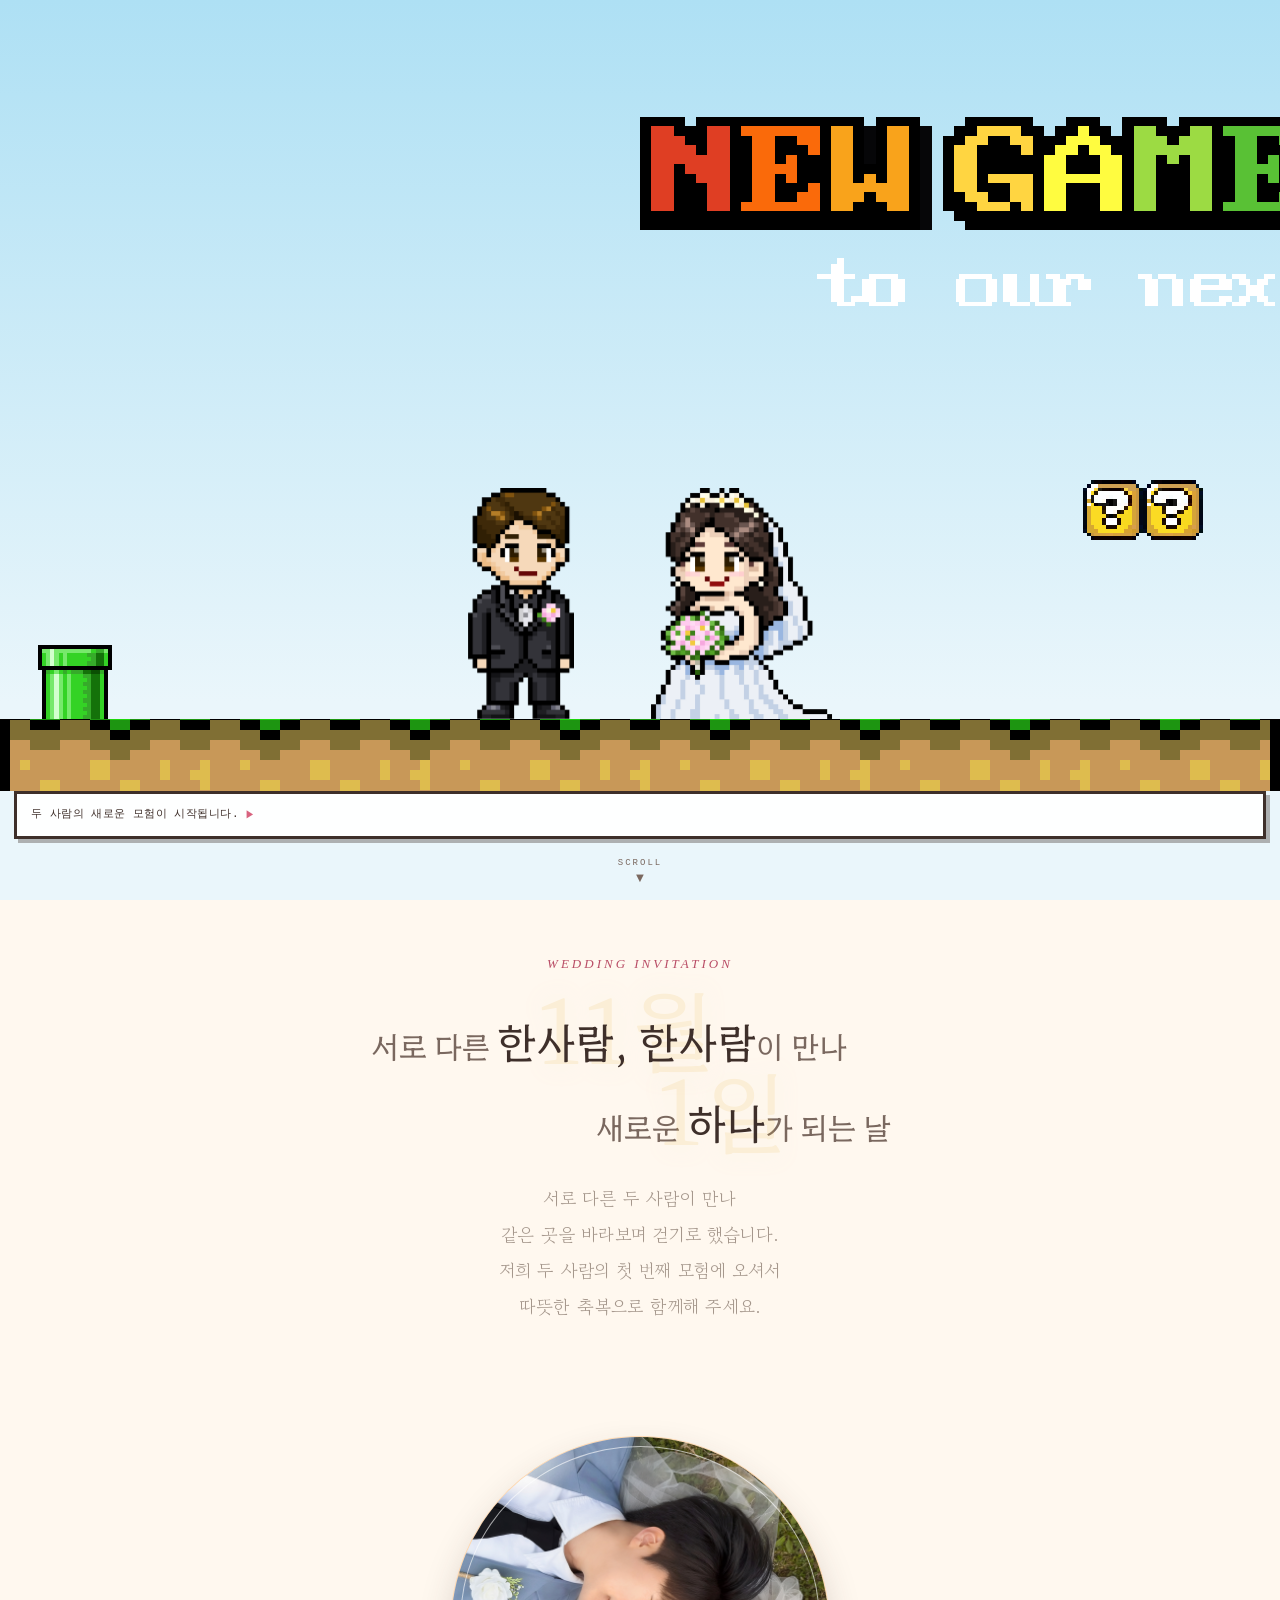
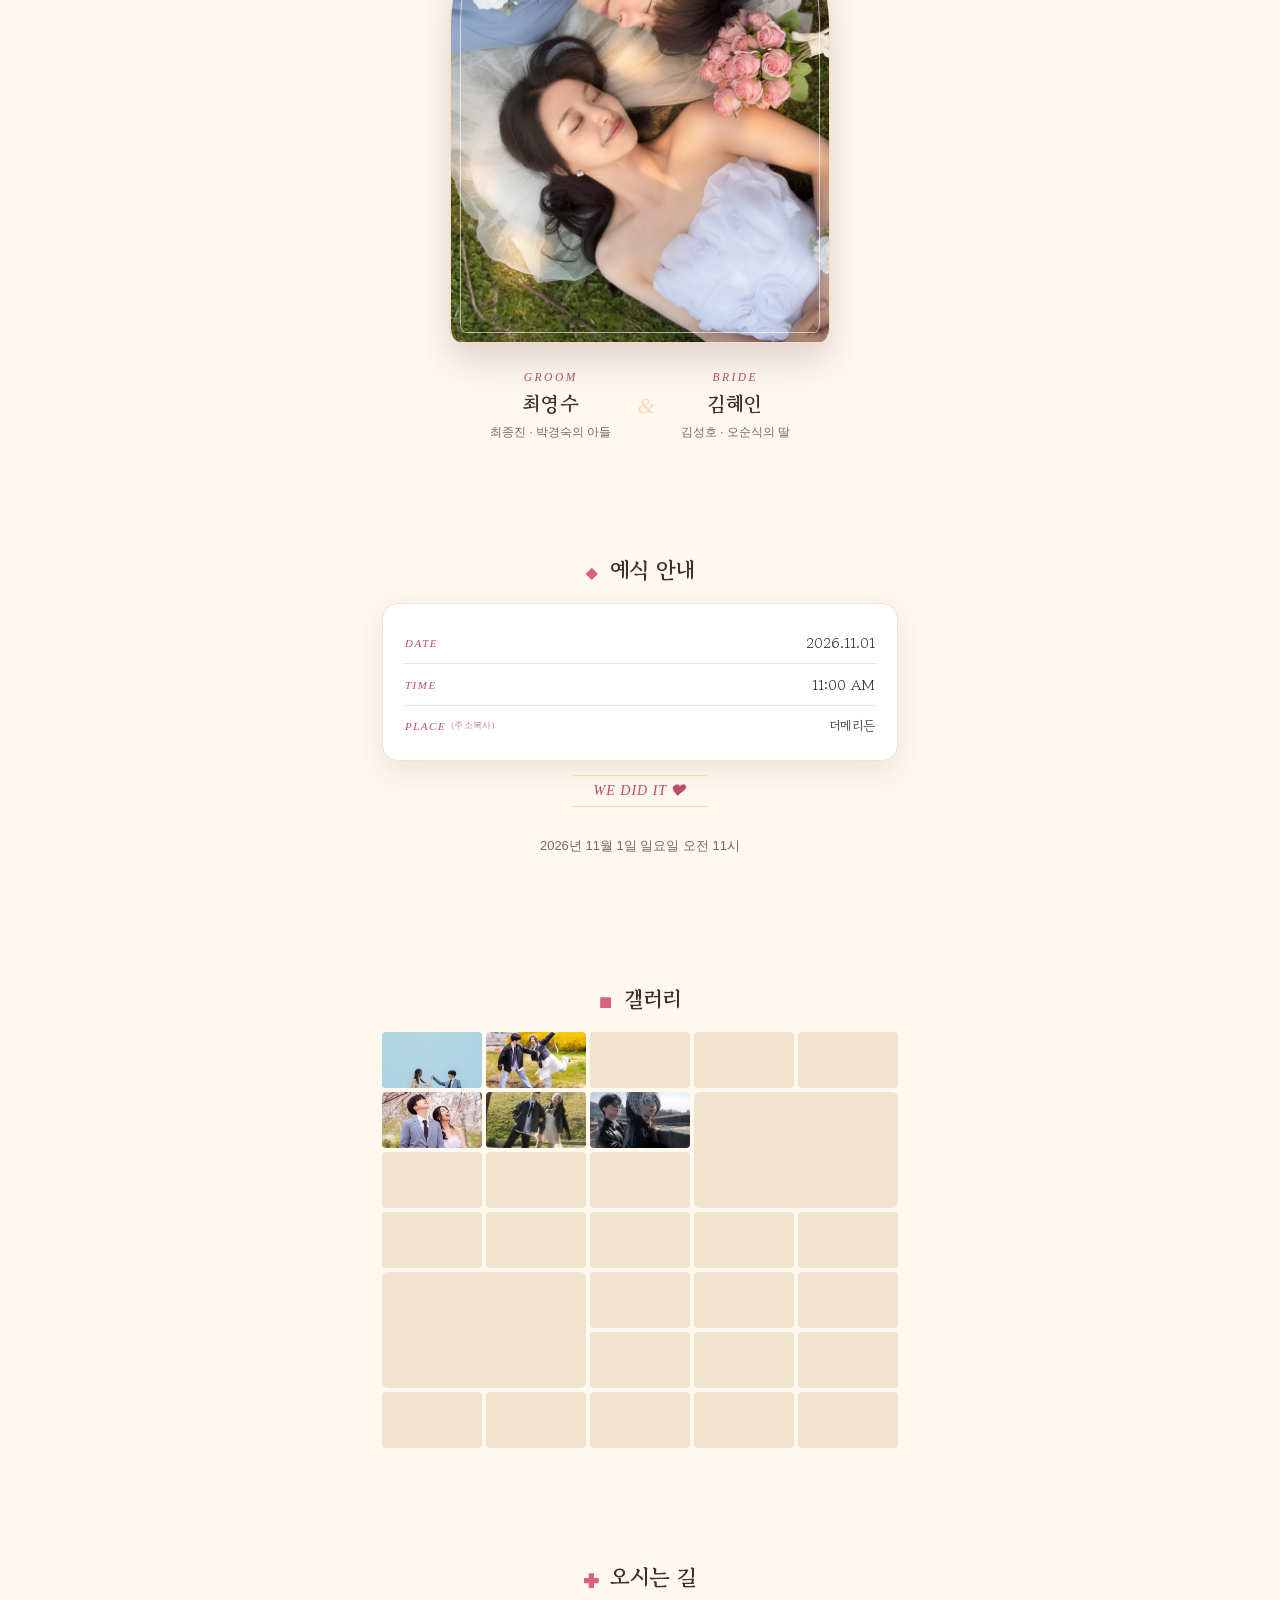
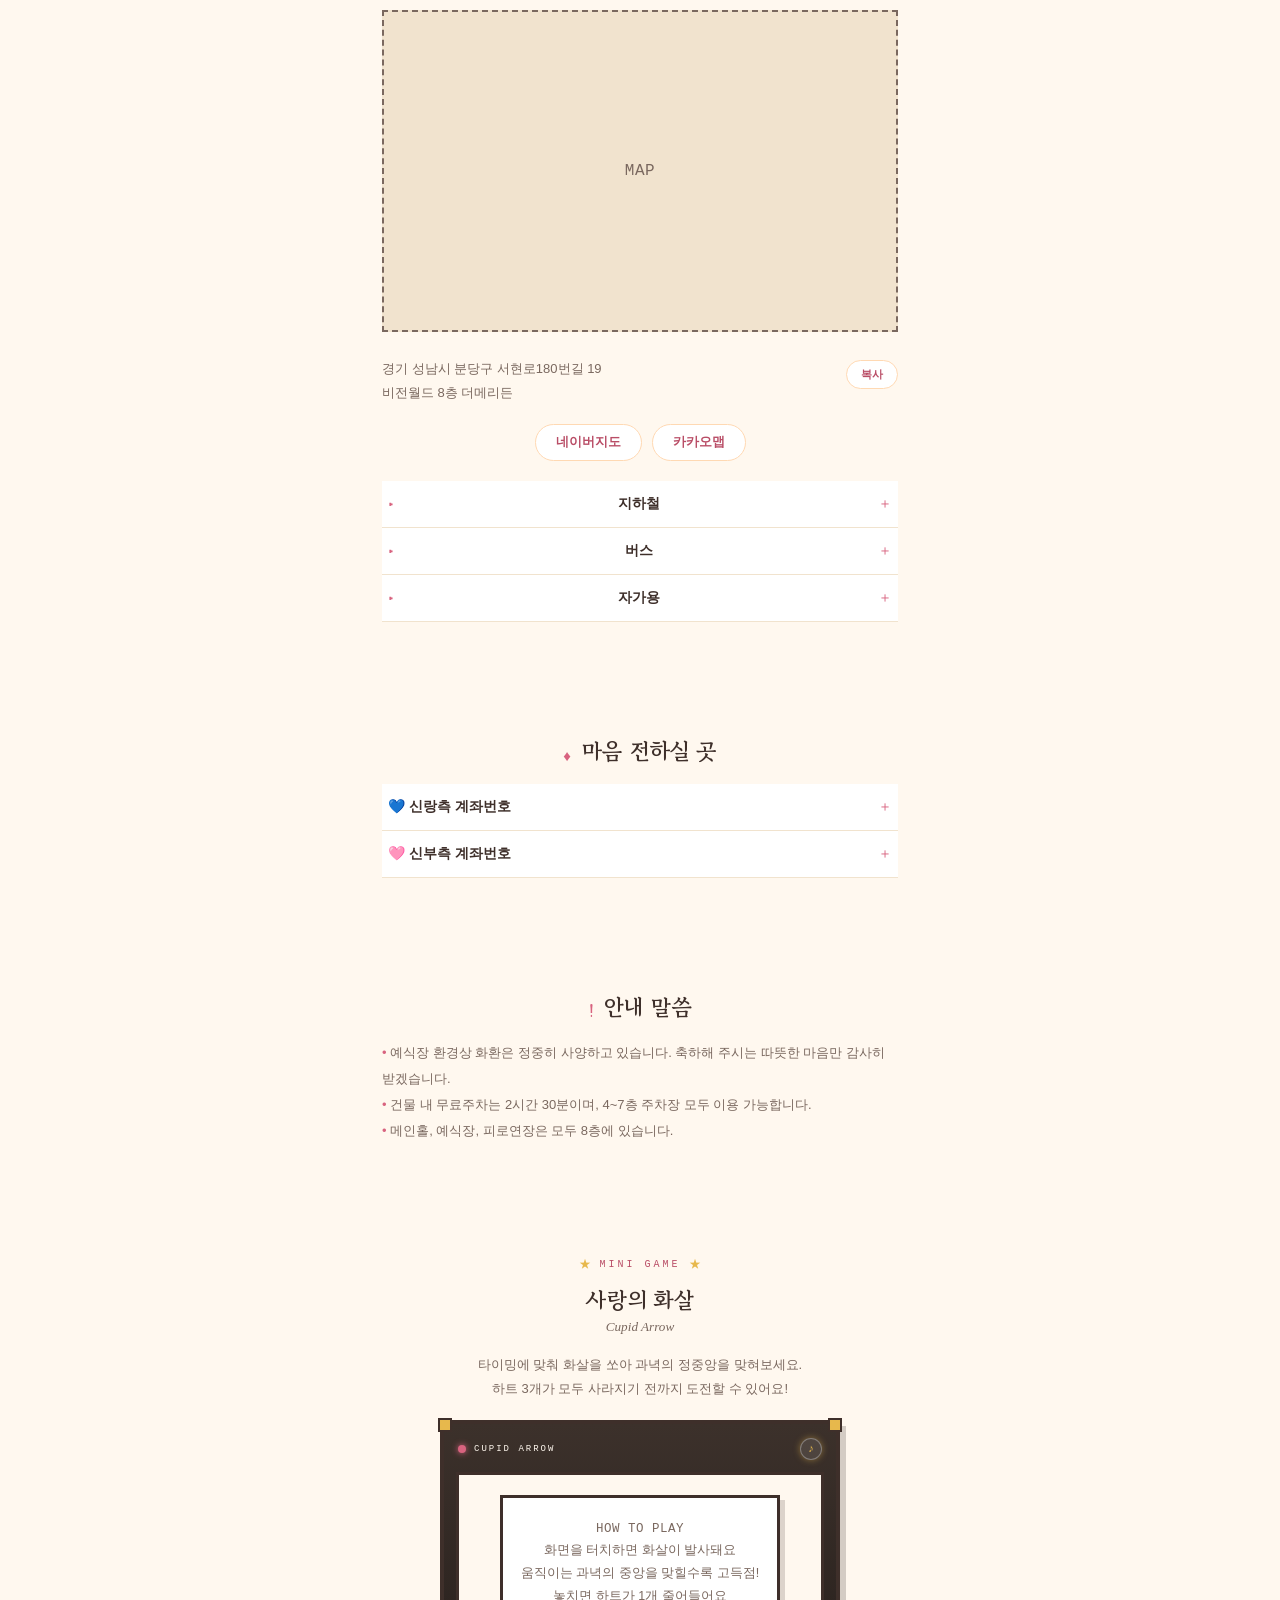
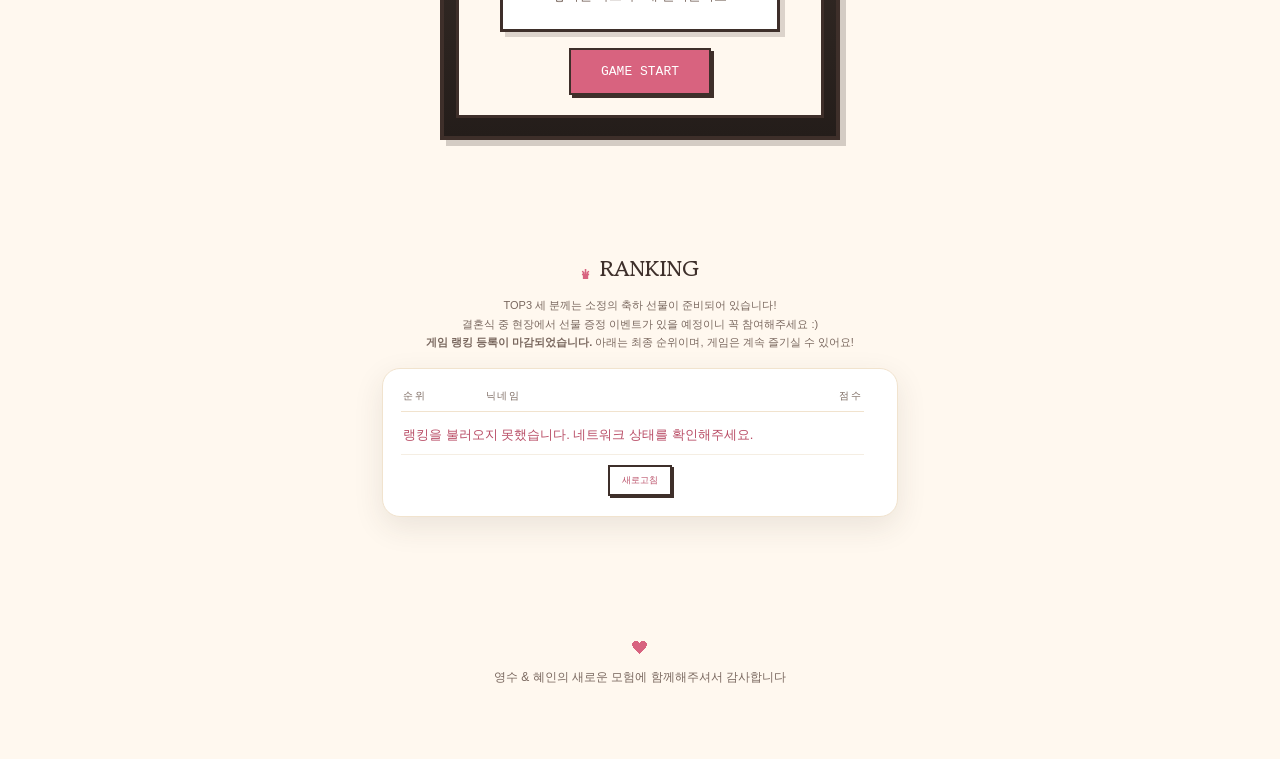
==== commit 6d3b3e02: "tutorial추가" ====
--- a/wedding/index.html
+++ b/wedding/index.html
@@ -23,7 +23,7 @@
 <link rel="preconnect" href="https://fonts.gstatic.com" crossorigin>
 <link href="https://fonts.googleapis.com/css2?family=Gowun+Batang:wght@400;700&family=Hahmlet:wght@300;400;500;600;700&family=Pretendard+Variable:wght@400;500;600&display=swap" rel="stylesheet">
 
-<link rel="stylesheet" href="css/style.css?v5">
+<link rel="stylesheet" href="css/style.css?v6">
 </head>
 <body>
 
@@ -358,7 +358,7 @@
         <div><span class="pixel-font label">FINAL SCORE</span><span class="pixel-font value" id="finalScoreVal">0</span></div>
         <div><span class="pixel-font label">BEST SCORE</span><span class="pixel-font value" id="bestScoreVal">0</span></div>
       </div>
-      <button id="bestScoreRetryBtn" class="pixel-btn ghost small bestscore-retry-btn" hidden>다시 확인하기</button>
+      <button id="tutorialReplayBtn" type="button" class="pixel-btn ghost small gameover-secondary-btn">게임방법</button>
       <p id="rankingClosedNotice" class="gameover-ranking-notice" hidden>랭킹 등록이 마감되었습니다. 게임은 계속 즐기실 수 있어요!</p>
       <div class="gameover-btn-row">
         <button id="playAgainBtn" class="pixel-btn">PLAY AGAIN</button>
@@ -409,6 +409,22 @@
 
     <button id="playerSubmitBtn" class="pixel-btn large">START</button>
   </div>
+</div>
+
+<!-- ============================================= -->
+<!-- 튜토리얼 오버레이 (최초 실행 안내 / 결과화면 "게임방법" 다시보기 공용) -->
+<!-- ============================================= -->
+<div id="tutorialOverlay" class="tutorial-overlay" hidden>
+  <div class="tutorial-textbox pixel-panel">
+    <p id="tutorialStepCount" class="pixel-font tutorial-step-count">1 / 4</p>
+    <p id="tutorialText" class="tutorial-text"></p>
+  </div>
+
+  <div id="tutorialSpotlight" class="tutorial-spotlight" aria-hidden="true"></div>
+  <div id="tutorialFinger" class="tutorial-finger" hidden aria-hidden="true"></div>
+  <button id="tutorialSkipBtn" type="button" class="tutorial-skip-btn pixel-font">SKIP ✕</button>
+
+  <p id="tutorialNextHint" class="tutorial-next-hint pixel-font">탭하면 계속 NEXT ▶</p>
 </div>
 
 <!-- Firebase SDK (compat 버전, 교체 용이) -->
@@ -430,7 +446,8 @@
 <script src="js/ranking.js?v5"></script>
 <script src="js/intro.js?v5"></script>
 <script src="js/invitation.js?v6"></script>
-<script src="js/game.js?v5"></script>
+<script src="js/tutorial.js?v1"></script>
+<script src="js/game.js?v6"></script>
 <script src="js/app.js?v5"></script>
 </body>
 </html>
--- a/wedding/css/style.css
+++ b/wedding/css/style.css
@@ -922,7 +922,7 @@
 .ranking-loading{ text-align:center; color:var(--c-ink-soft); font-size:12px; padding:20px 0; }
 .ranking-loading.ranking-error{ color:var(--c-rose-dark); }
 .ranking-retry-btn{ display:block; margin:10px auto 0; }
-.bestscore-retry-btn{ display:block; margin:8px auto 0; }
+.gameover-secondary-btn{ display:block; margin:8px auto 0; }
 .gameover-scores .value.is-error{ font-size:12px; color:var(--c-rose-dark); }
 .my-ranking-row{
   margin-top:10px; padding:10px 8px 8px; border-top:1px dashed var(--c-beige);
@@ -957,6 +957,61 @@
 .modal-box .pixel-btn{ margin-top:16px; width:100%; }
 
 /* =====================================================
+   14-1. 튜토리얼 오버레이 (최초 실행 안내 / 게임방법 다시보기)
+   - 검은 반투명(약 72%) 배경 위에 실제 게임 요소(캔버스/하트) 자리만
+     box-shadow 스포트라이트 기법으로 밝게 뚫어서 강조합니다.
+   - 오버레이 전체가 "다음 스텝" 터치 영역이며, SKIP 버튼만 예외입니다.
+===================================================== */
+.tutorial-overlay{
+  position:fixed; inset:0; z-index:3000;
+  display:flex; flex-direction:column; align-items:center; justify-content:space-between;
+  padding:max(60px, calc(env(safe-area-inset-top) + 48px)) 16px max(26px, env(safe-area-inset-bottom));
+  cursor:pointer;
+}
+.tutorial-overlay[hidden]{ display:none; }
+
+/* 스포트라이트: 이 요소의 위치/크기만큼 "구멍"이 뚫린 것처럼 주변이 어두워짐 */
+.tutorial-spotlight{
+  position:fixed; z-index:3001; pointer-events:none;
+  box-shadow:0 0 0 9999px rgba(10,7,6,0.72);
+  border-radius:16px;
+  transition:left 0.25s ease, top 0.25s ease, width 0.25s ease, height 0.25s ease, border-radius 0.25s ease;
+}
+
+.tutorial-skip-btn{
+  position:fixed; z-index:3003;
+  top:max(16px, env(safe-area-inset-top)); right:16px;
+  font-size:9px; letter-spacing:1px; color:var(--c-cream);
+  background:rgba(20,15,13,0.55); border:1px solid rgba(255,255,255,0.4);
+  border-radius:20px; padding:7px 13px; cursor:pointer;
+}
+.tutorial-skip-btn:active{ background:rgba(20,15,13,0.85); transform:scale(0.96); }
+
+.tutorial-textbox{
+  position:relative; z-index:3002; width:100%; max-width:340px;
+  text-align:center; background:var(--c-cream); pointer-events:none;
+}
+.tutorial-step-count{ font-size:9px; color:var(--c-ink-faint); margin:0 0 8px; }
+.tutorial-text{ font-size:14.5px; line-height:1.75; color:var(--c-ink); margin:0; }
+
+.tutorial-next-hint{
+  position:relative; z-index:3002; font-size:9px; letter-spacing:0.5px;
+  color:var(--c-cream); opacity:0.85; margin:0;
+  animation:tutorialHintBlink 1.4s ease-in-out infinite;
+}
+@keyframes tutorialHintBlink{ 0%,100%{ opacity:0.35; } 50%{ opacity:0.95; } }
+
+/* Step1(활 당기기) 데모에서만 쓰이는 손가락(터치) 아이콘 */
+.tutorial-finger{
+  position:fixed; z-index:3002; width:34px; height:34px; margin:-17px 0 0 -17px;
+  border-radius:50%; background:rgba(255,255,255,0.88);
+  border:2px solid var(--c-rose-dark); pointer-events:none;
+  box-shadow:0 0 10px rgba(0,0,0,0.25);
+  transition:transform 0.1s ease, background 0.1s ease;
+}
+.tutorial-finger.pressed{ transform:scale(0.7); background:rgba(255,255,255,0.65); }
+
+/* =====================================================
    13. 푸터
 ===================================================== */
 .footer{ text-align:center; padding:50px 20px 60px; color:var(--c-ink-soft); font-size:12px; }
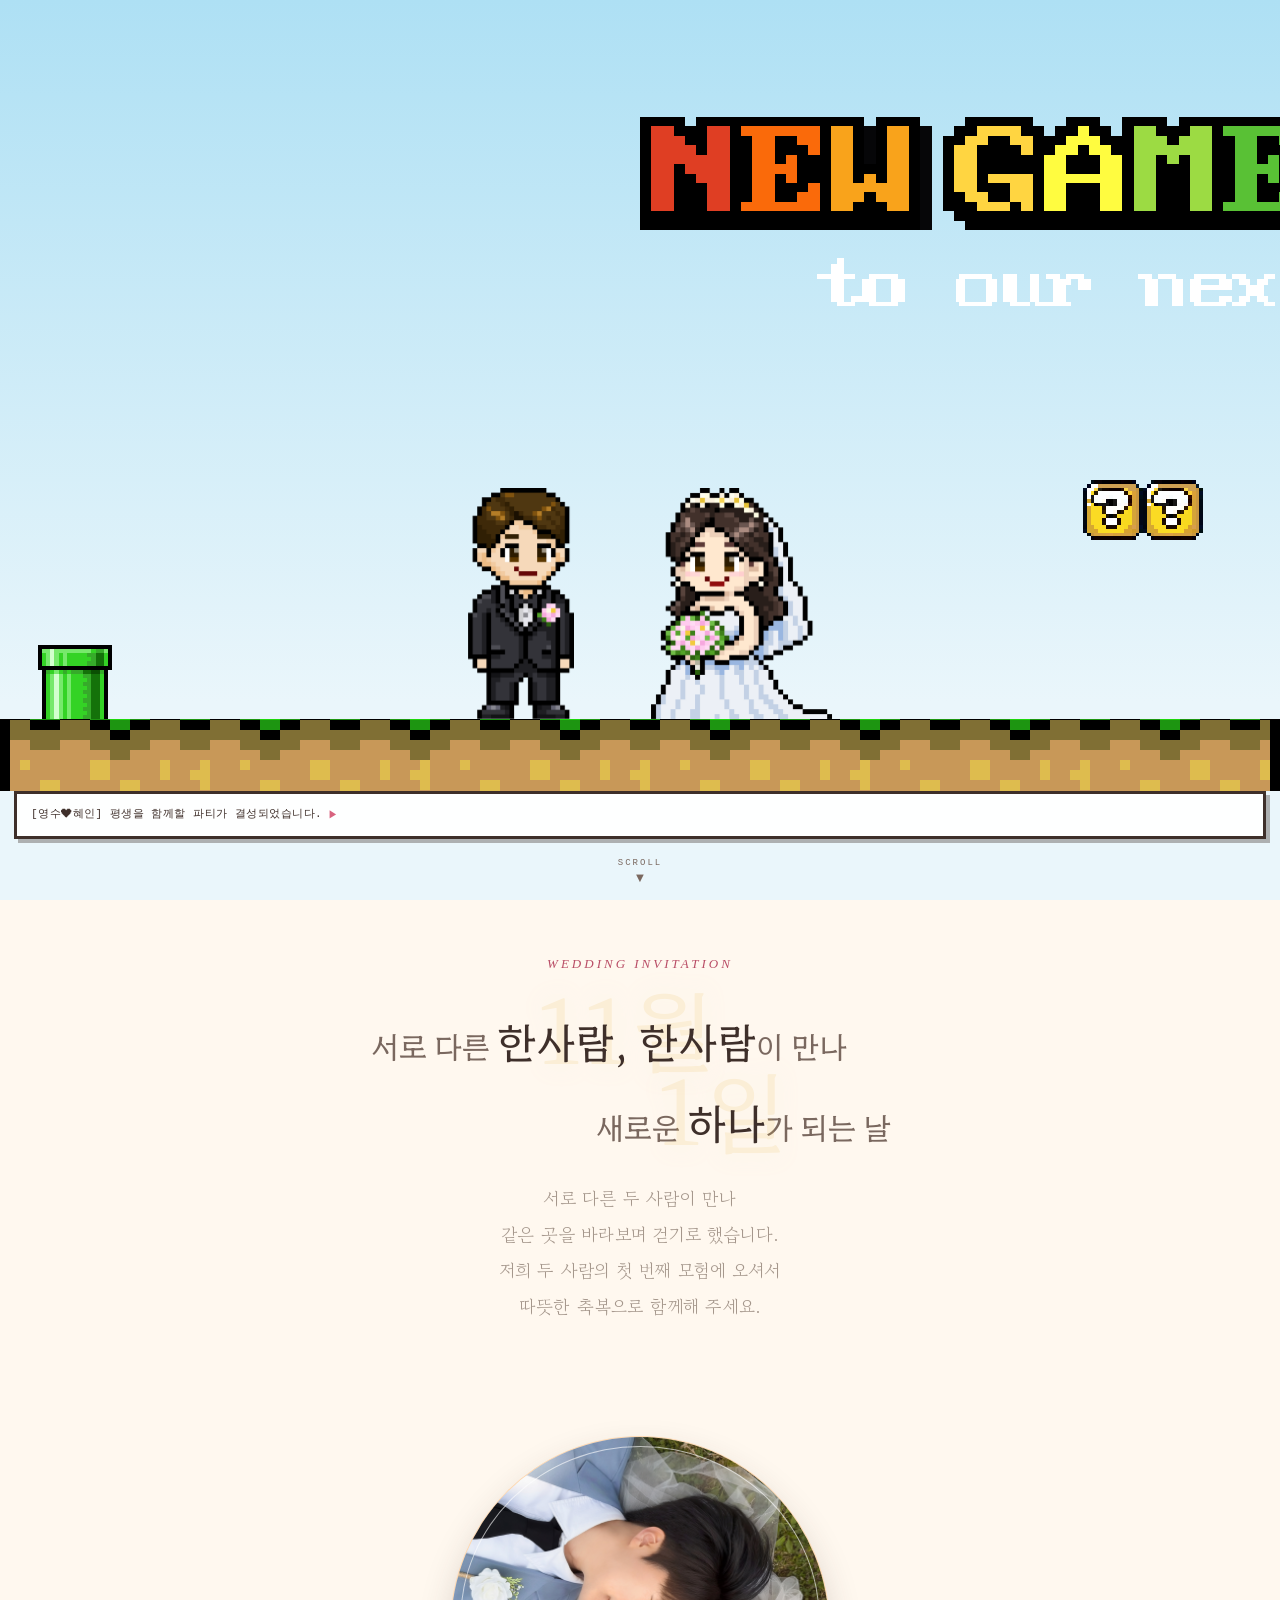
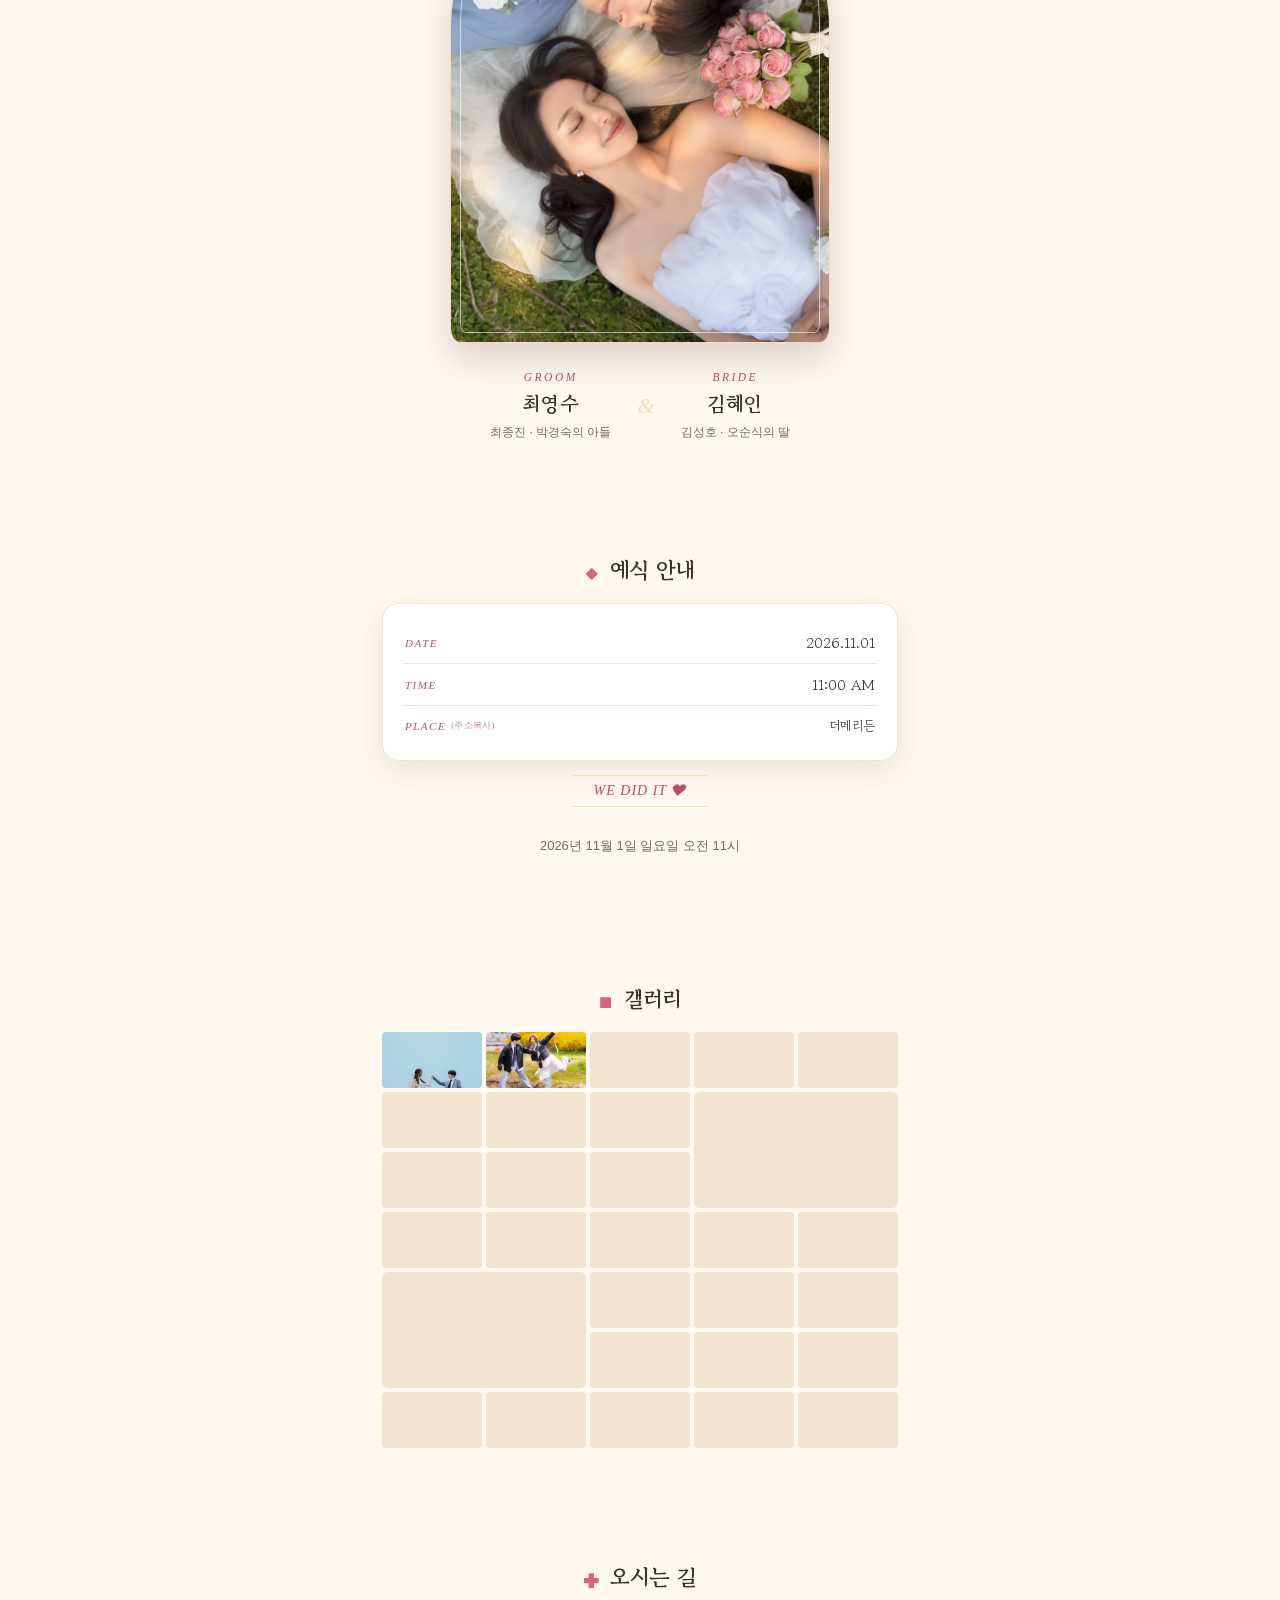
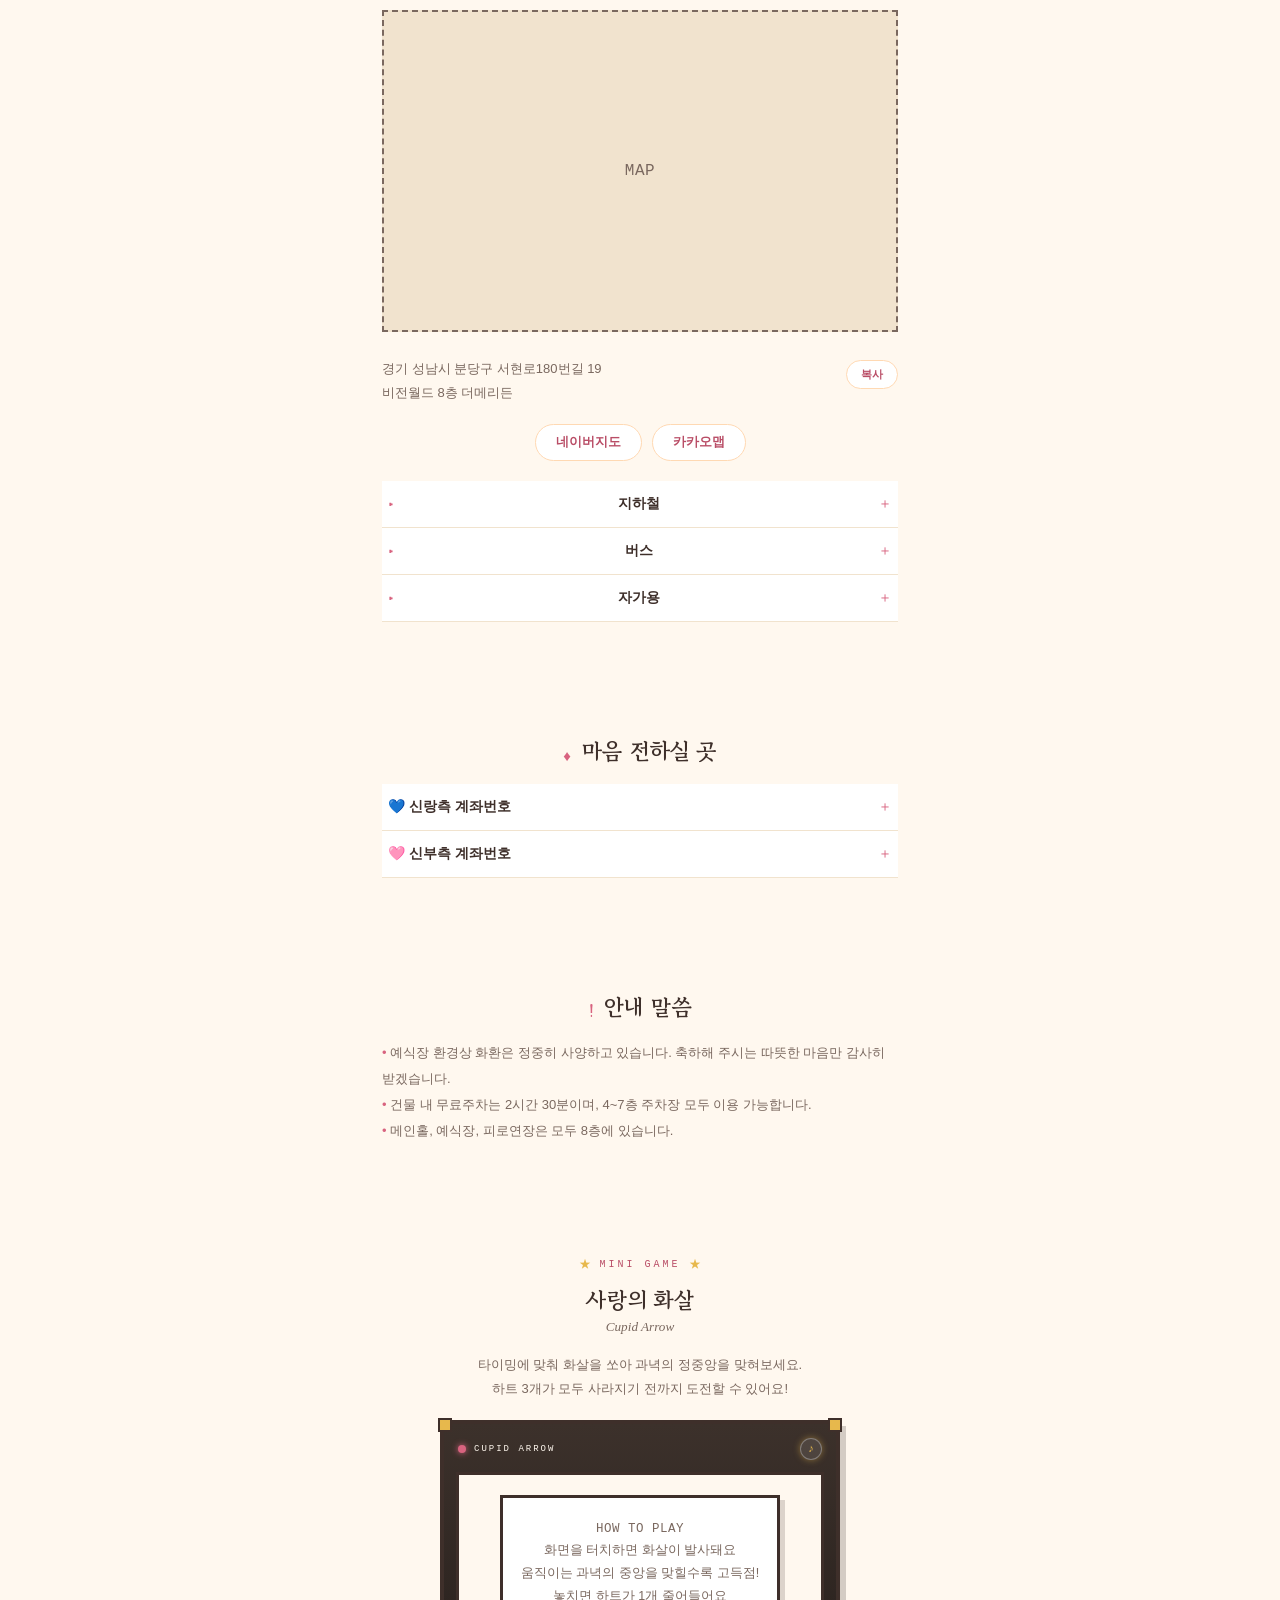
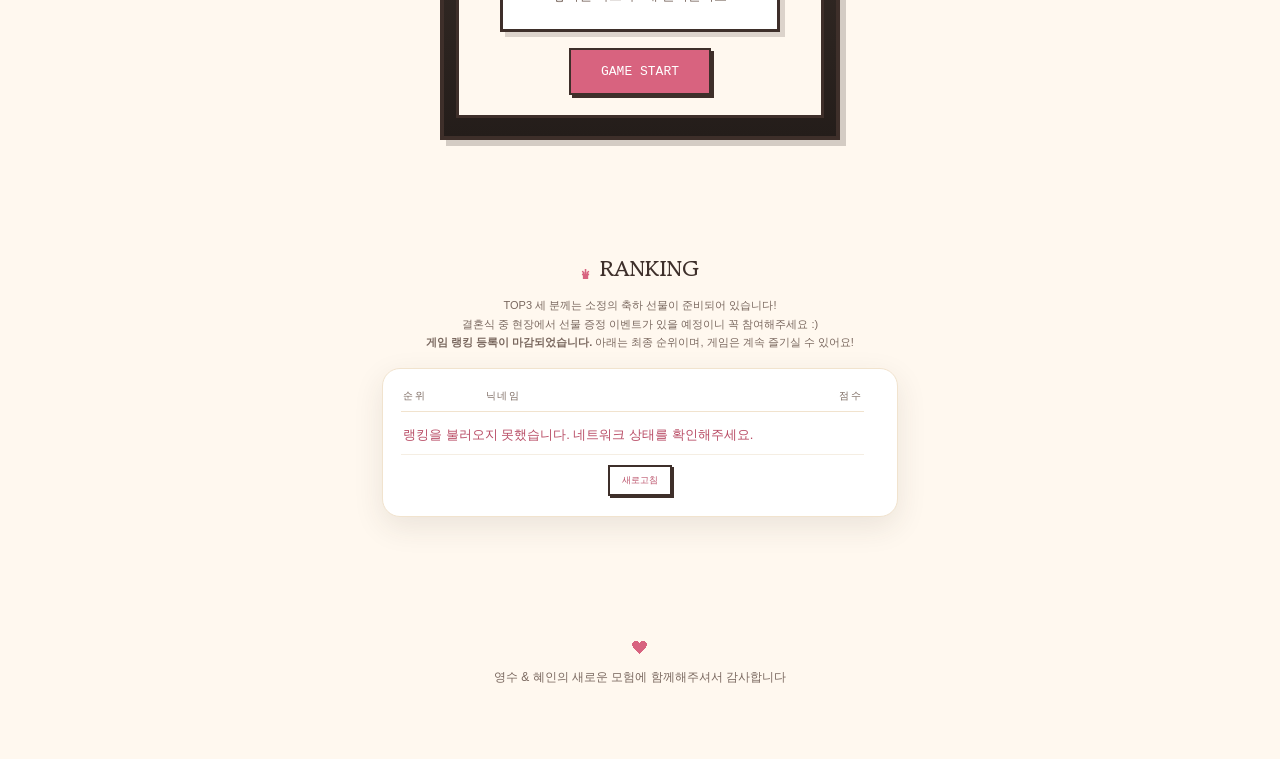
==== commit 3e15dc5a: "튜토리얼수정" ====
--- a/wedding/index.html
+++ b/wedding/index.html
@@ -348,6 +348,21 @@
       </div>
       <div id="missFlash" class="miss-flash"></div>
       <div id="gamePopupLayer" class="game-popup-layer"></div>
+
+      <!-- 튜토리얼 오버레이 (최초 실행 안내 / 결과화면 "게임방법" 다시보기 공용)
+           #gameScreen 프레임 안에만 그려짐 (부모가 overflow:hidden이라 프레임 밖으로 안 나감) -->
+      <div id="tutorialOverlay" class="tutorial-overlay" hidden>
+        <div class="tutorial-textbox pixel-panel">
+          <p id="tutorialStepCount" class="pixel-font tutorial-step-count">1 / 4</p>
+          <p id="tutorialText" class="tutorial-text"></p>
+        </div>
+
+        <div id="tutorialSpotlight" class="tutorial-spotlight" aria-hidden="true"></div>
+        <div id="tutorialFinger" class="tutorial-finger" hidden aria-hidden="true"></div>
+        <button id="tutorialSkipBtn" type="button" class="tutorial-skip-btn pixel-font">SKIP ✕</button>
+
+        <p id="tutorialNextHint" class="tutorial-next-hint pixel-font">탭하면 계속 NEXT ▶</p>
+      </div>
     </div>
 
     <!-- 게임오버 화면 -->
@@ -409,22 +424,6 @@
 
     <button id="playerSubmitBtn" class="pixel-btn large">START</button>
   </div>
-</div>
-
-<!-- ============================================= -->
-<!-- 튜토리얼 오버레이 (최초 실행 안내 / 결과화면 "게임방법" 다시보기 공용) -->
-<!-- ============================================= -->
-<div id="tutorialOverlay" class="tutorial-overlay" hidden>
-  <div class="tutorial-textbox pixel-panel">
-    <p id="tutorialStepCount" class="pixel-font tutorial-step-count">1 / 4</p>
-    <p id="tutorialText" class="tutorial-text"></p>
-  </div>
-
-  <div id="tutorialSpotlight" class="tutorial-spotlight" aria-hidden="true"></div>
-  <div id="tutorialFinger" class="tutorial-finger" hidden aria-hidden="true"></div>
-  <button id="tutorialSkipBtn" type="button" class="tutorial-skip-btn pixel-font">SKIP ✕</button>
-
-  <p id="tutorialNextHint" class="tutorial-next-hint pixel-font">탭하면 계속 NEXT ▶</p>
 </div>
 
 <!-- Firebase SDK (compat 버전, 교체 용이) -->
--- a/wedding/css/style.css
+++ b/wedding/css/style.css
@@ -958,44 +958,50 @@
 
 /* =====================================================
    14-1. 튜토리얼 오버레이 (최초 실행 안내 / 게임방법 다시보기)
+   - #gameScreen 프레임 "안에서만" 그려집니다. #gameScreen이 overflow:hidden
+     이라, 여기서 position:absolute로 배치하면 자연히 프레임 밖으로는
+     아무것도(어두운 배경/텍스트/버튼) 삐져나가지 않습니다.
    - 검은 반투명(약 72%) 배경 위에 실제 게임 요소(캔버스/하트) 자리만
      box-shadow 스포트라이트 기법으로 밝게 뚫어서 강조합니다.
    - 오버레이 전체가 "다음 스텝" 터치 영역이며, SKIP 버튼만 예외입니다.
 ===================================================== */
 .tutorial-overlay{
-  position:fixed; inset:0; z-index:3000;
+  position:absolute; inset:0; z-index:20;
   display:flex; flex-direction:column; align-items:center; justify-content:space-between;
-  padding:max(60px, calc(env(safe-area-inset-top) + 48px)) 16px max(26px, env(safe-area-inset-bottom));
+  padding:40px 8px 10px;
   cursor:pointer;
 }
 .tutorial-overlay[hidden]{ display:none; }
 
-/* 스포트라이트: 이 요소의 위치/크기만큼 "구멍"이 뚫린 것처럼 주변이 어두워짐 */
+/* 스포트라이트: 이 요소의 위치/크기만큼 "구멍"이 뚫린 것처럼 주변이 어두워짐.
+   #gameScreen 기준 로컬 좌표로 배치되며, 부모의 overflow:hidden 때문에
+   9999px 스프레드도 프레임 밖으로는 새어나가지 않음 */
 .tutorial-spotlight{
-  position:fixed; z-index:3001; pointer-events:none;
+  position:absolute; z-index:21; pointer-events:none;
   box-shadow:0 0 0 9999px rgba(10,7,6,0.72);
   border-radius:16px;
   transition:left 0.25s ease, top 0.25s ease, width 0.25s ease, height 0.25s ease, border-radius 0.25s ease;
 }
 
 .tutorial-skip-btn{
-  position:fixed; z-index:3003;
-  top:max(16px, env(safe-area-inset-top)); right:16px;
-  font-size:9px; letter-spacing:1px; color:var(--c-cream);
-  background:rgba(20,15,13,0.55); border:1px solid rgba(255,255,255,0.4);
-  border-radius:20px; padding:7px 13px; cursor:pointer;
-}
-.tutorial-skip-btn:active{ background:rgba(20,15,13,0.85); transform:scale(0.96); }
+  position:absolute; z-index:23; top:6px; right:6px;
+  font-size:8px; letter-spacing:0.5px; color:var(--c-cream);
+  background:rgba(20,15,13,0.6); border:1px solid rgba(255,255,255,0.4);
+  border-radius:16px; padding:5px 9px; cursor:pointer;
+}
+.tutorial-skip-btn:active{ background:rgba(20,15,13,0.9); transform:scale(0.96); }
 
 .tutorial-textbox{
-  position:relative; z-index:3002; width:100%; max-width:340px;
-  text-align:center; background:var(--c-cream); pointer-events:none;
-}
-.tutorial-step-count{ font-size:9px; color:var(--c-ink-faint); margin:0 0 8px; }
-.tutorial-text{ font-size:14.5px; line-height:1.75; color:var(--c-ink); margin:0; }
+  position:relative; z-index:22; width:100%; max-width:280px;
+  text-align:center; background:var(--c-cream);
+  border:2px solid var(--c-ink); box-shadow:3px 3px 0 rgba(62,47,42,0.22);
+  padding:10px 12px; pointer-events:none;
+}
+.tutorial-step-count{ font-size:8px; color:var(--c-ink-faint); margin:0 0 6px; }
+.tutorial-text{ font-size:12.5px; line-height:1.6; color:var(--c-ink); margin:0; }
 
 .tutorial-next-hint{
-  position:relative; z-index:3002; font-size:9px; letter-spacing:0.5px;
+  position:relative; z-index:22; font-size:8px; letter-spacing:0.5px;
   color:var(--c-cream); opacity:0.85; margin:0;
   animation:tutorialHintBlink 1.4s ease-in-out infinite;
 }
@@ -1003,10 +1009,10 @@
 
 /* Step1(활 당기기) 데모에서만 쓰이는 손가락(터치) 아이콘 */
 .tutorial-finger{
-  position:fixed; z-index:3002; width:34px; height:34px; margin:-17px 0 0 -17px;
+  position:absolute; z-index:22; width:26px; height:26px; margin:-13px 0 0 -13px;
   border-radius:50%; background:rgba(255,255,255,0.88);
   border:2px solid var(--c-rose-dark); pointer-events:none;
-  box-shadow:0 0 10px rgba(0,0,0,0.25);
+  box-shadow:0 0 8px rgba(0,0,0,0.25);
   transition:transform 0.1s ease, background 0.1s ease;
 }
 .tutorial-finger.pressed{ transform:scale(0.7); background:rgba(255,255,255,0.65); }
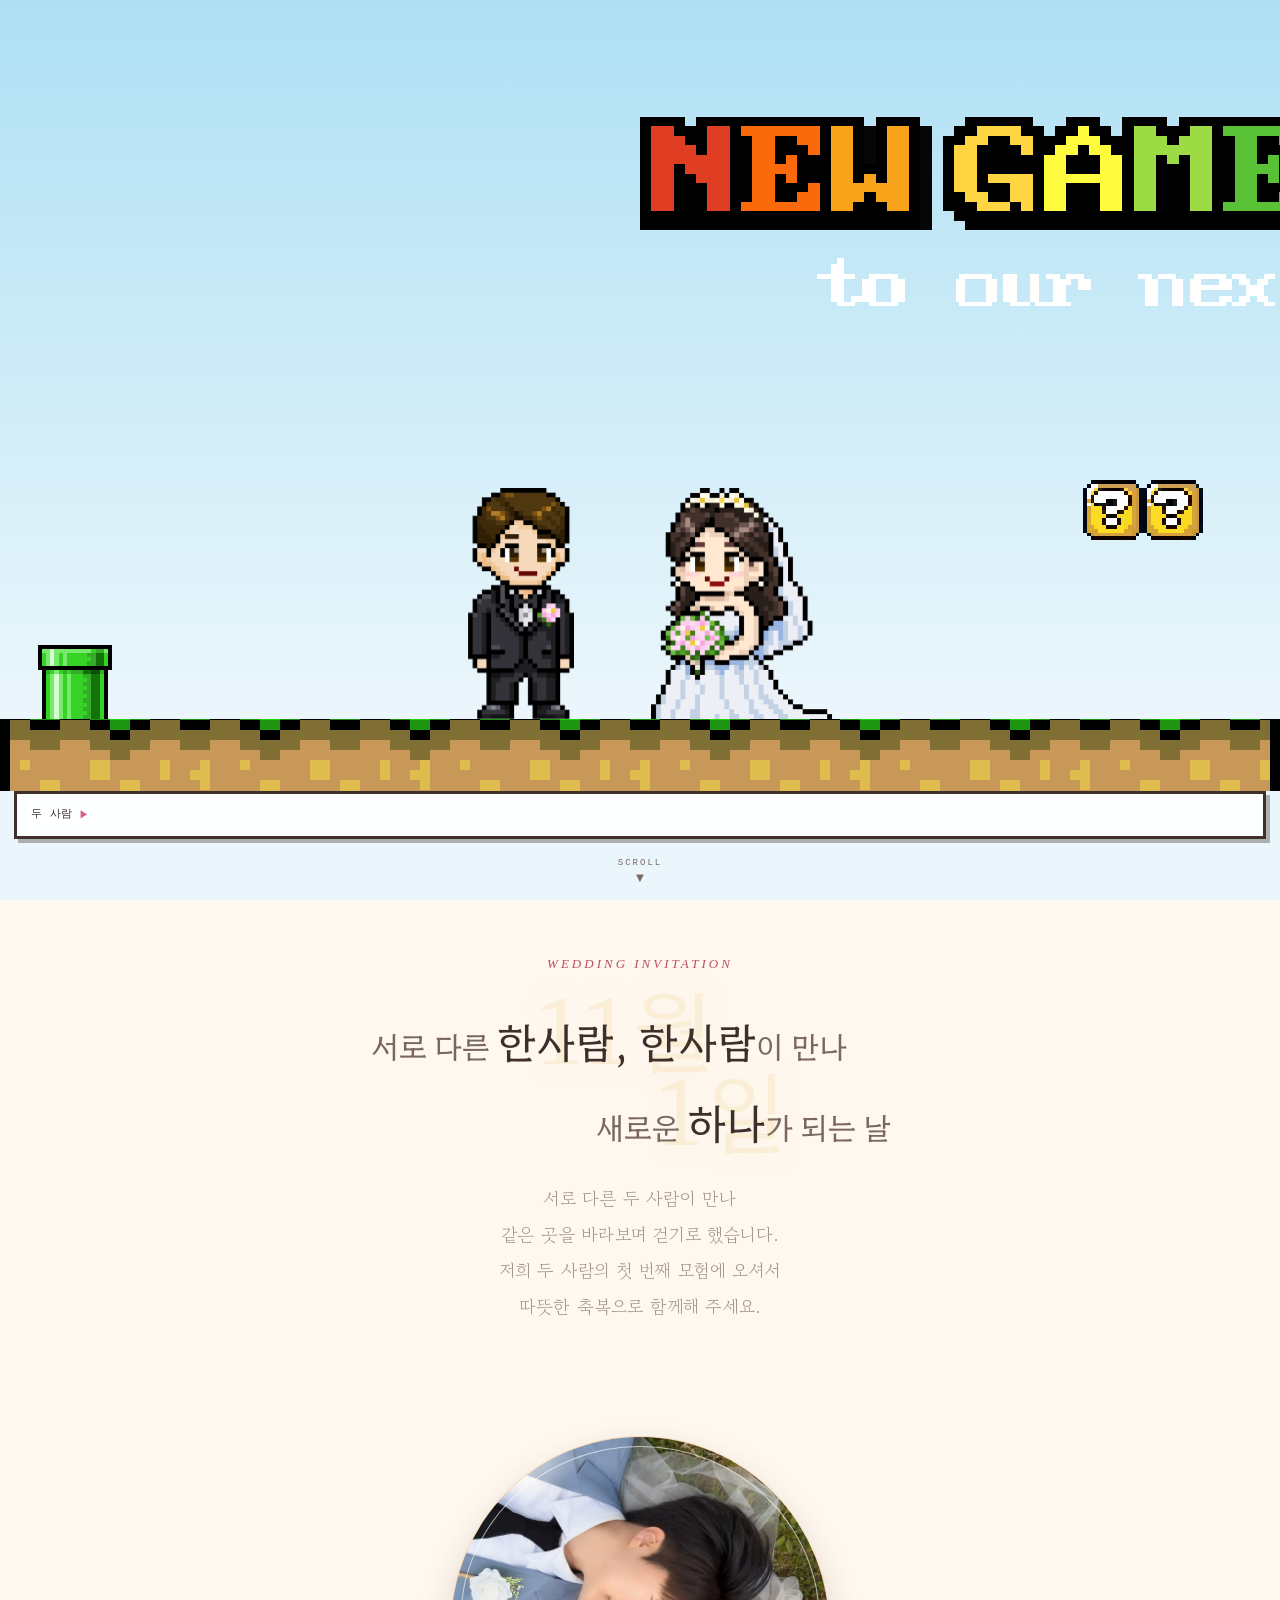
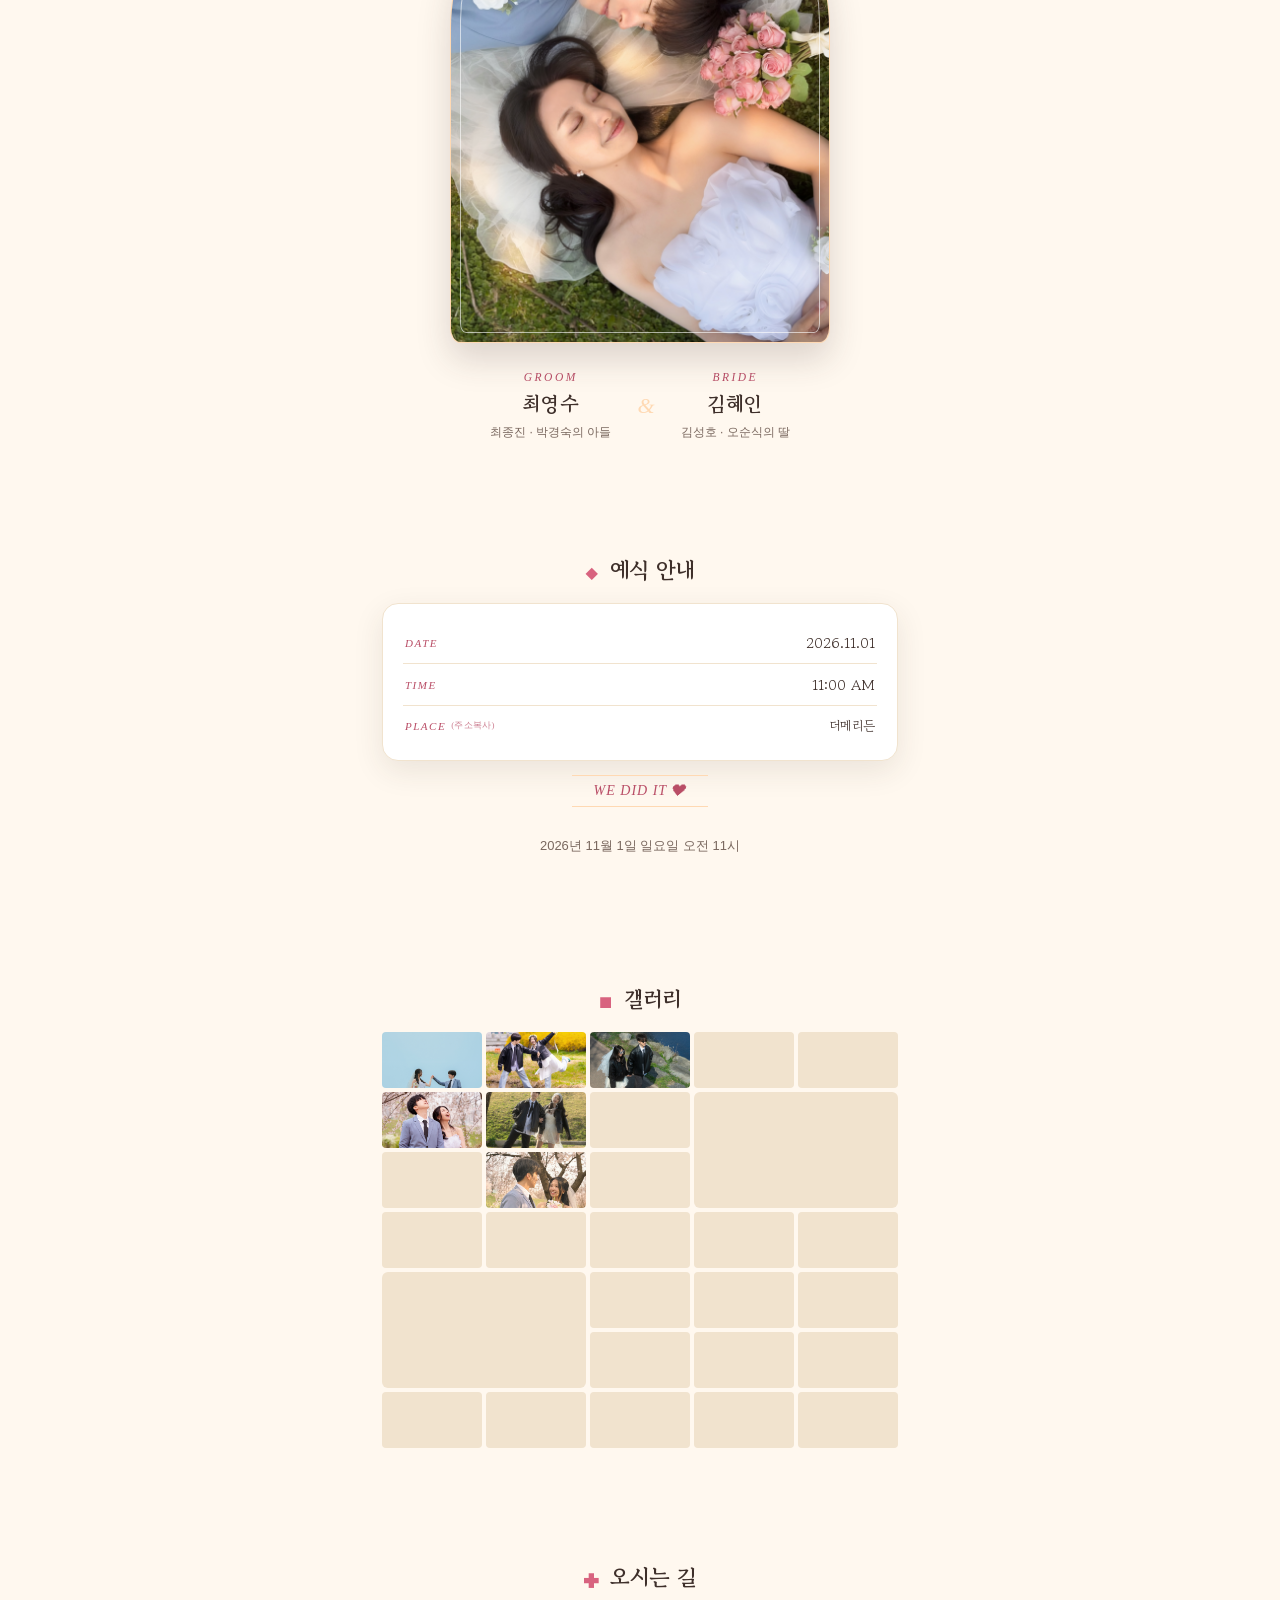
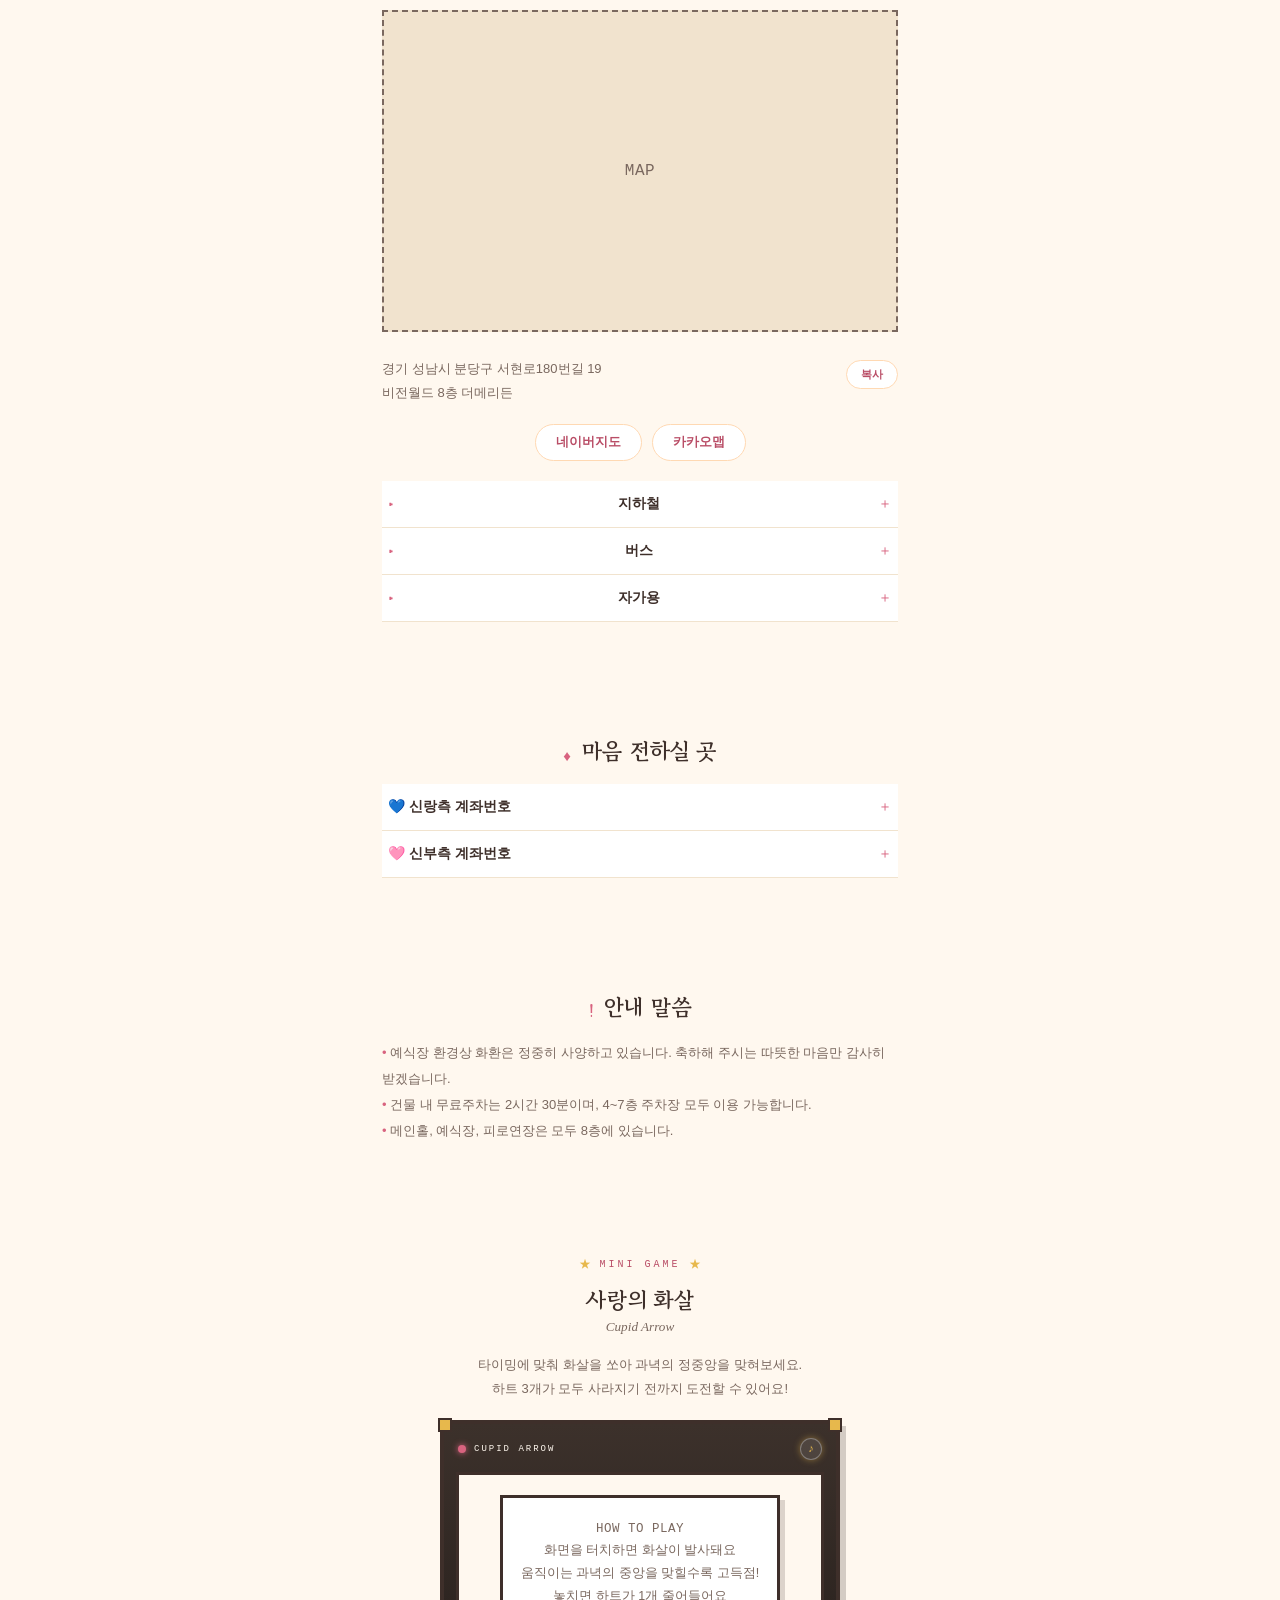
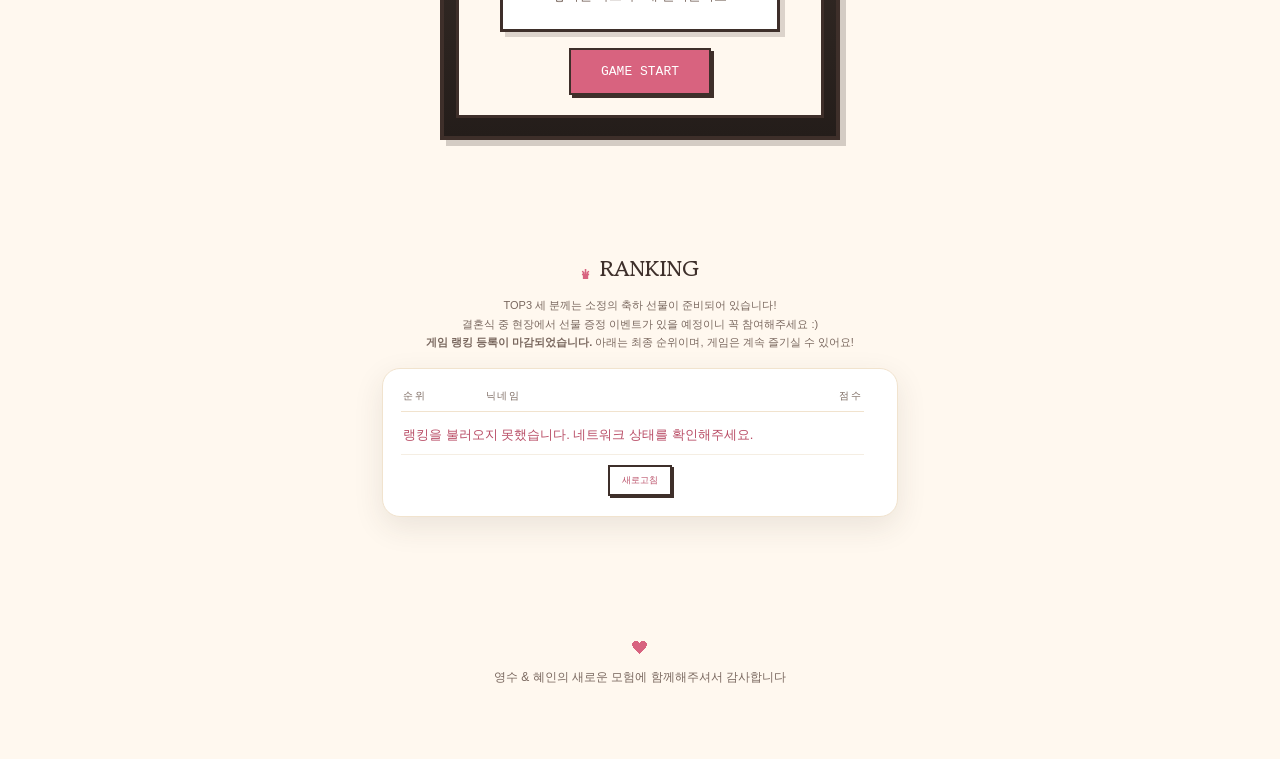
==== commit 338357b0: "튜토리얼 수정" ====
--- a/wedding/index.html
+++ b/wedding/index.html
@@ -358,6 +358,7 @@
         </div>
 
         <div id="tutorialSpotlight" class="tutorial-spotlight" aria-hidden="true"></div>
+        <canvas id="tutorialTargetGhost" class="tutorial-target-ghost" hidden aria-hidden="true"></canvas>
         <div id="tutorialFinger" class="tutorial-finger" hidden aria-hidden="true"></div>
         <button id="tutorialSkipBtn" type="button" class="tutorial-skip-btn pixel-font">SKIP ✕</button>
 
--- a/wedding/css/style.css
+++ b/wedding/css/style.css
@@ -719,7 +719,7 @@
 .game-rules p{ font-size:12.5px; margin:6px 0; color:var(--c-ink-soft); }
 
 .game-screen{
-  position:relative; width:100%; margin:0 auto;
+  position:relative; width:fit-content; max-width:100%; margin:0 auto;
   background:linear-gradient(180deg,var(--c-sky-top),var(--c-sky-bottom));
   border:3px solid var(--c-ink);
   overflow:hidden; touch-action:none;
@@ -745,7 +745,13 @@
 }
 .game-hud__round::before{ content:'★ '; color:var(--c-gold); }
 .game-hud__score::before{ content:'♦ '; color:var(--c-gold); }
-#gameCanvas{ display:block; width:100%; aspect-ratio:1/2; max-height:70vh; touch-action:none; }
+/* canvas는 브라우저가 img/video와 동일하게 취급하는 "교체 요소"라, width/height를 auto로
+   두고 max-width/max-height/aspect-ratio를 함께 주면 두 제약을 모두 만족하는 가장 큰 크기로
+   비율을 유지한 채 자동으로 줄어듭니다(= object-fit:contain과 같은 동작).
+   이전처럼 width:100%(고정값)를 주면 세로가 max-height에 눌릴 때 가로가 따라서 줄지 않아
+   비율이 깨졌던 것이 문제였습니다. 실제로 캔버스가 줄어든 만큼은 위에서 .game-screen을
+   width:fit-content로 바꿔 그대로 감싸도록 해서, 남는 배경(빈 공간)도 생기지 않습니다. */
+#gameCanvas{ display:block; width:auto; height:auto; max-width:100%; max-height:70vh; aspect-ratio:1/1.8; touch-action:none; }
 
 /* 파워(당김) 게이지 - 터치를 누르고 있는 동안 활 위쪽에 떠오르는 세기 표시 */
 .power-gauge{
@@ -967,8 +973,6 @@
 ===================================================== */
 .tutorial-overlay{
   position:absolute; inset:0; z-index:20;
-  display:flex; flex-direction:column; align-items:center; justify-content:space-between;
-  padding:40px 8px 10px;
   cursor:pointer;
 }
 .tutorial-overlay[hidden]{ display:none; }
@@ -983,6 +987,21 @@
   transition:left 0.25s ease, top 0.25s ease, width 0.25s ease, height 0.25s ease, border-radius 0.25s ease;
 }
 
+/* 2번(움직이는 과녁)/4번(왕복) 스텝 전용: 스포트라이트로 구멍을 뚫는 대신
+   화면 전체를 균일하게 어둡게 깔고, 그 위에 과녁 자체(.tutorial-target-ghost)만
+   또렷하게 띄워서 "과녁이 이동하는 모습"만 보여줍니다. */
+.tutorial-overlay.full-dark{ background:rgba(10,7,6,0.72); }
+
+/* 과녁 자체를 어두운 배경 위로 띄우는 요소 - 위치(left/top)는 매 프레임 JS로 갱신됩니다.
+   실제 게임과 완전히 동일한 코드(WeddingGame.tutorialDrawTargetGhost)로 이 캔버스 위에
+   직접 그려서 보여주므로, 색상/링 순서/테두리선까지 실제 과녁과 100% 동일합니다. */
+.tutorial-target-ghost{
+  position:absolute; z-index:21; pointer-events:none;
+  display:block;
+  transform:translate(-50%, -50%);
+  filter:drop-shadow(0 0 10px rgba(255,255,255,0.55));
+}
+
 .tutorial-skip-btn{
   position:absolute; z-index:23; top:6px; right:6px;
   font-size:8px; letter-spacing:0.5px; color:var(--c-cream);
@@ -991,8 +1010,11 @@
 }
 .tutorial-skip-btn:active{ background:rgba(20,15,13,0.9); transform:scale(0.96); }
 
+/* 화면 중간보다 아주 살짝 위쪽에 고정 - 상단에 붙어 잘리는 느낌 방지 */
 .tutorial-textbox{
-  position:relative; z-index:22; width:100%; max-width:280px;
+  position:absolute; z-index:22; top:45%; left:50%;
+  transform:translate(-50%, -50%);
+  width:calc(100% - 24px); max-width:280px;
   text-align:center; background:var(--c-cream);
   border:2px solid var(--c-ink); box-shadow:3px 3px 0 rgba(62,47,42,0.22);
   padding:10px 12px; pointer-events:none;
@@ -1001,7 +1023,9 @@
 .tutorial-text{ font-size:12.5px; line-height:1.6; color:var(--c-ink); margin:0; }
 
 .tutorial-next-hint{
-  position:relative; z-index:22; font-size:8px; letter-spacing:0.5px;
+  position:absolute; z-index:22; left:50%; bottom:10px;
+  transform:translateX(-50%);
+  font-size:8px; letter-spacing:0.5px; white-space:nowrap;
   color:var(--c-cream); opacity:0.85; margin:0;
   animation:tutorialHintBlink 1.4s ease-in-out infinite;
 }
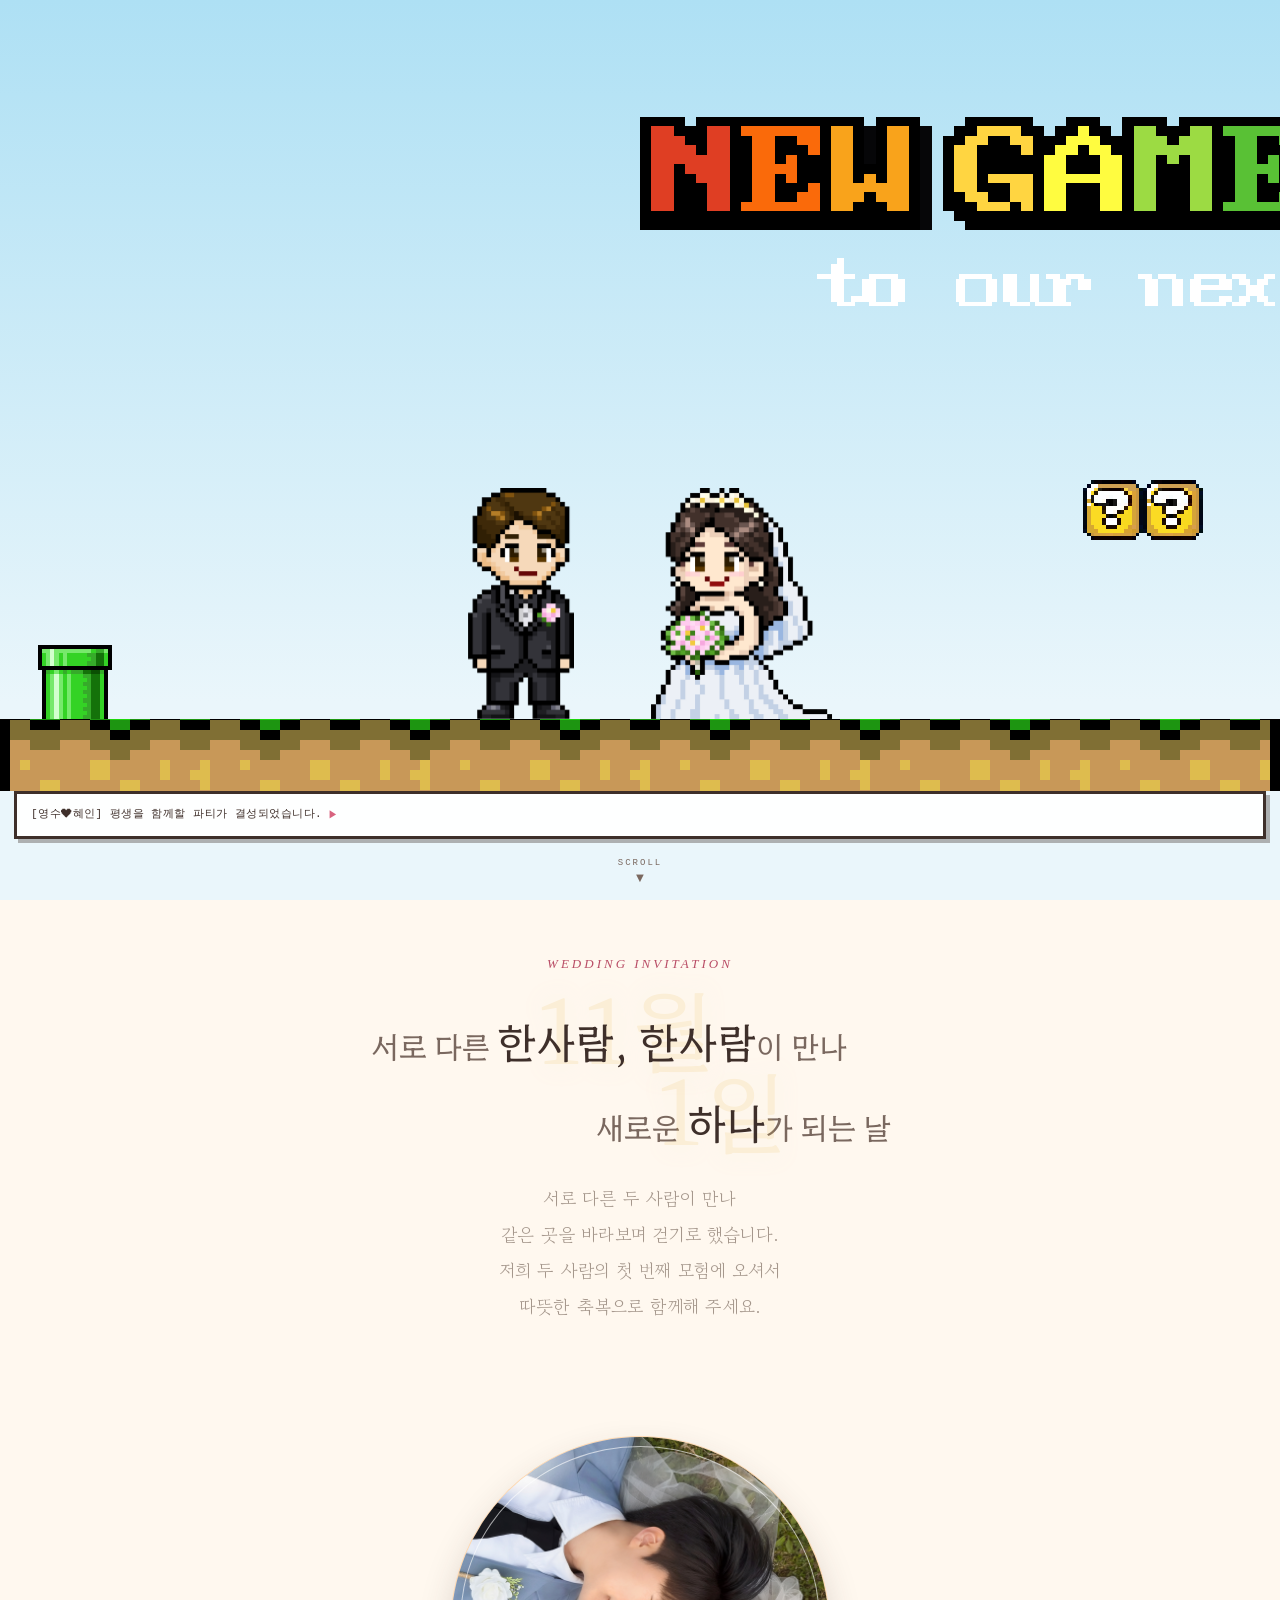
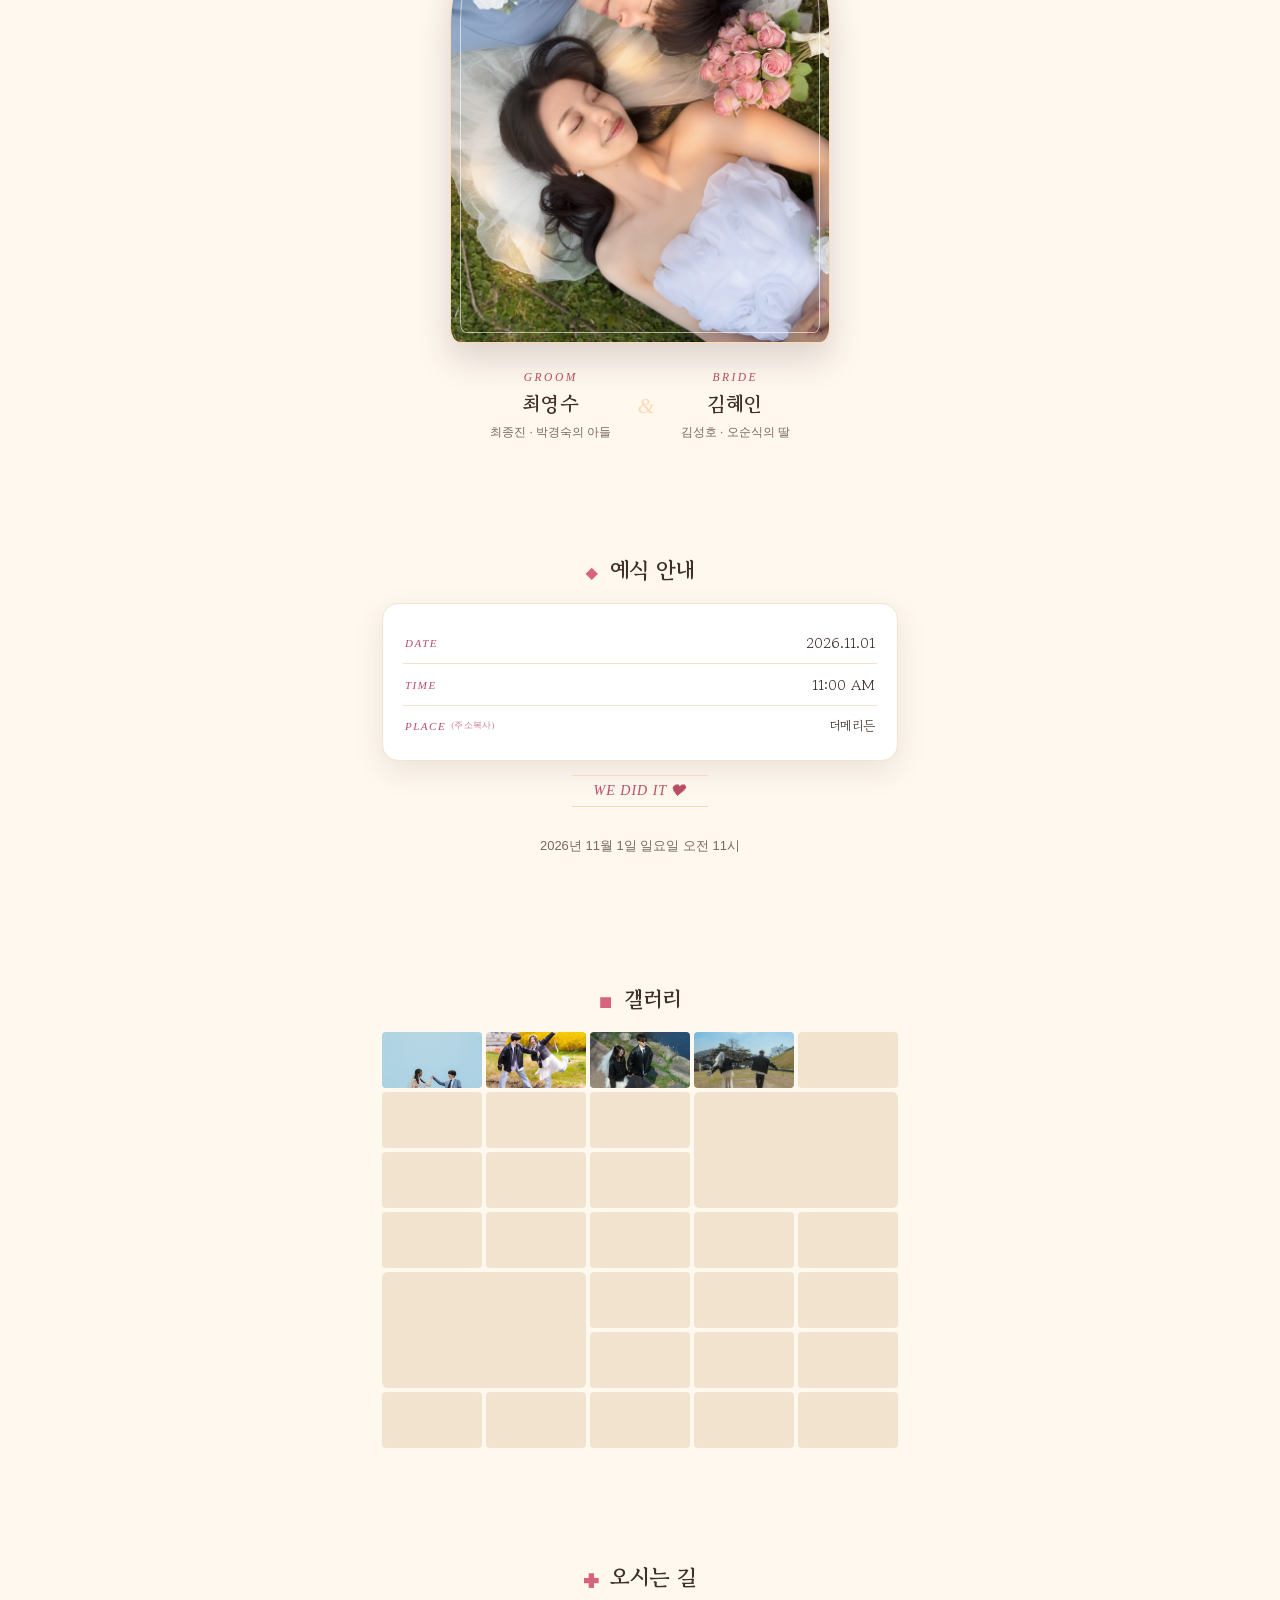
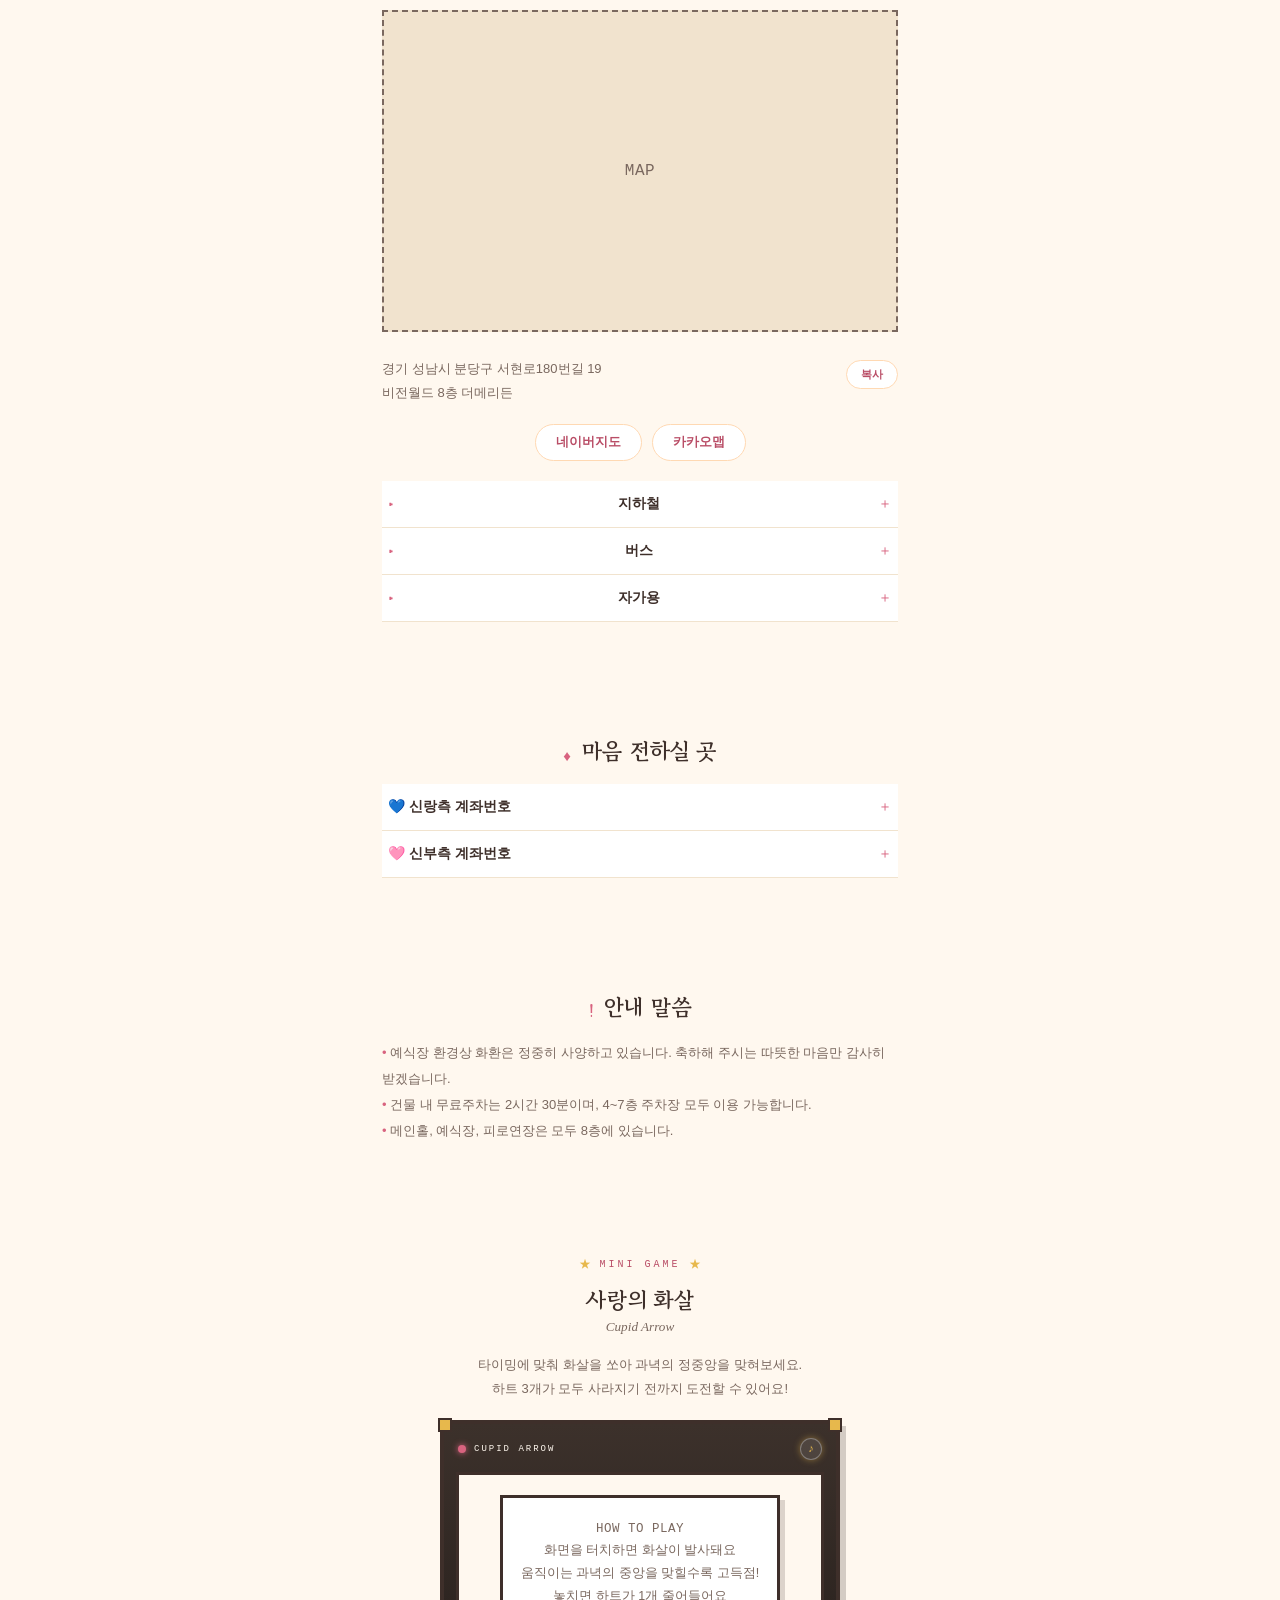
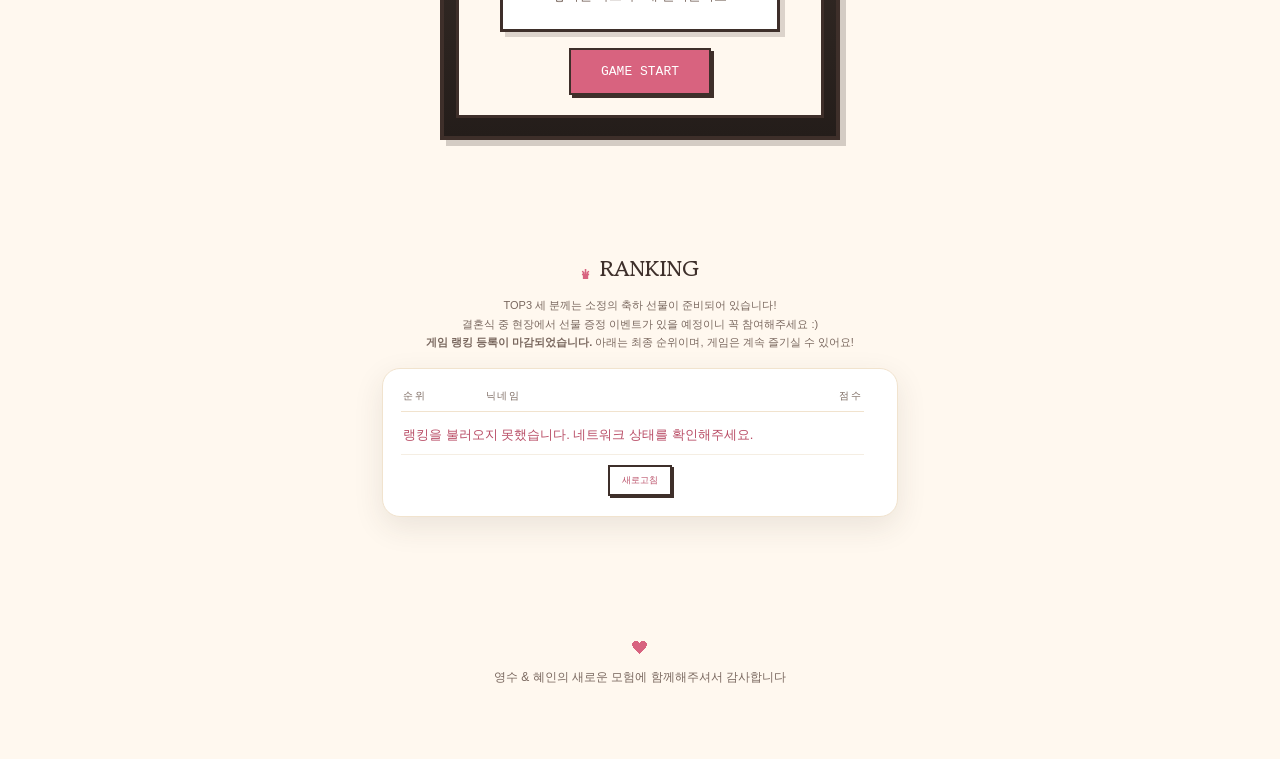
==== commit 46bed0d5: "큐피드 카운터" ====
--- a/wedding/index.html
+++ b/wedding/index.html
@@ -400,6 +400,7 @@
     <div id="myRankingRow" class="my-ranking-row" hidden></div>
     <button id="rankingRetryBtn" class="pixel-btn ghost small ranking-retry-btn" hidden>새로고침</button>
   </div>
+  <p id="cupidCountNote" class="cupid-count-note" hidden>현재까지 <strong id="cupidCountVal">0</strong>명의 큐피드가 다녀갔어요! 💘</p>
 </section>
 
 <footer class="footer">
--- a/wedding/css/style.css
+++ b/wedding/css/style.css
@@ -928,6 +928,13 @@
 .ranking-loading{ text-align:center; color:var(--c-ink-soft); font-size:12px; padding:20px 0; }
 .ranking-loading.ranking-error{ color:var(--c-rose-dark); }
 .ranking-retry-btn{ display:block; margin:10px auto 0; }
+
+/* 랭킹 보드 바로 아래 - 지금까지 게임에 참여한 총 인원수를 귀엽게 알려주는 문구 */
+.cupid-count-note{
+  text-align:center; font-size:12.5px; color:var(--c-rose-dark);
+  margin:16px 0 0; letter-spacing:0.2px;
+}
+.cupid-count-note strong{ font-size:15px; color:var(--c-ink); }
 .gameover-secondary-btn{ display:block; margin:8px auto 0; }
 .gameover-scores .value.is-error{ font-size:12px; color:var(--c-rose-dark); }
 .my-ranking-row{
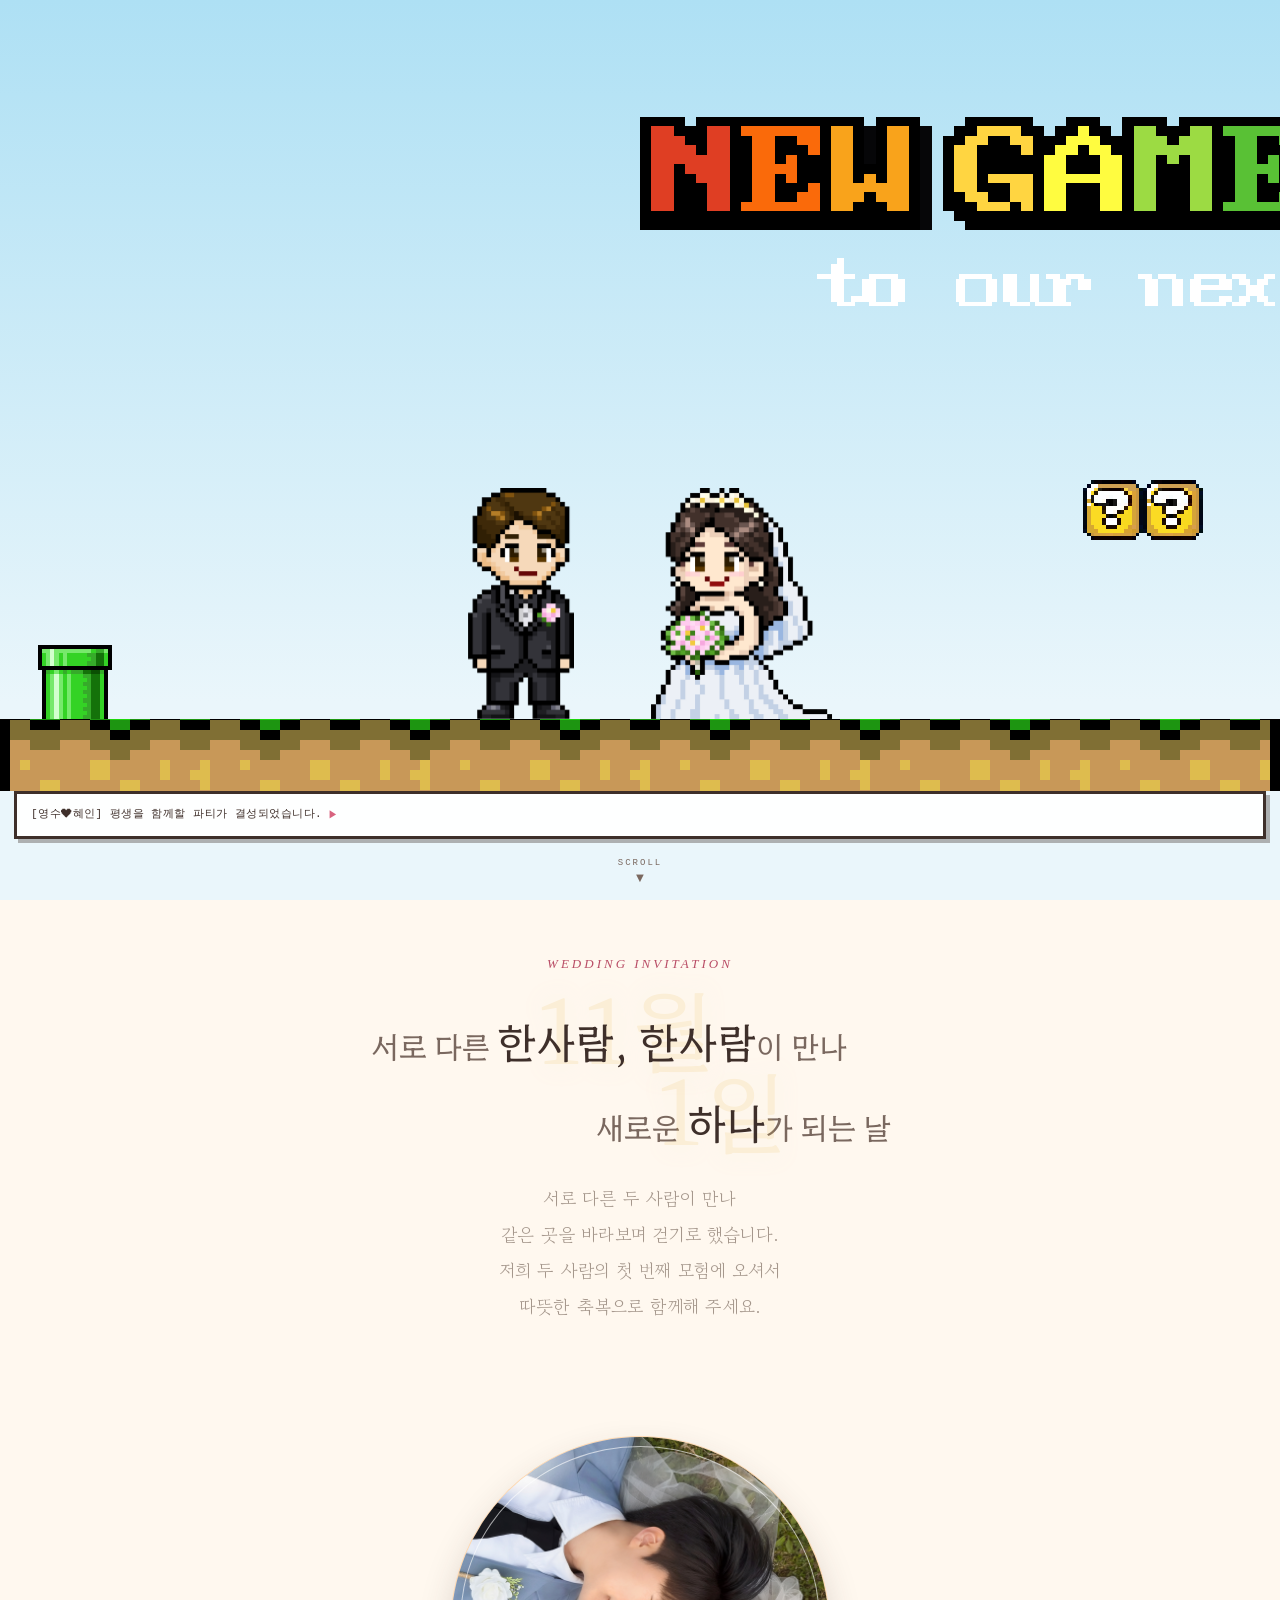
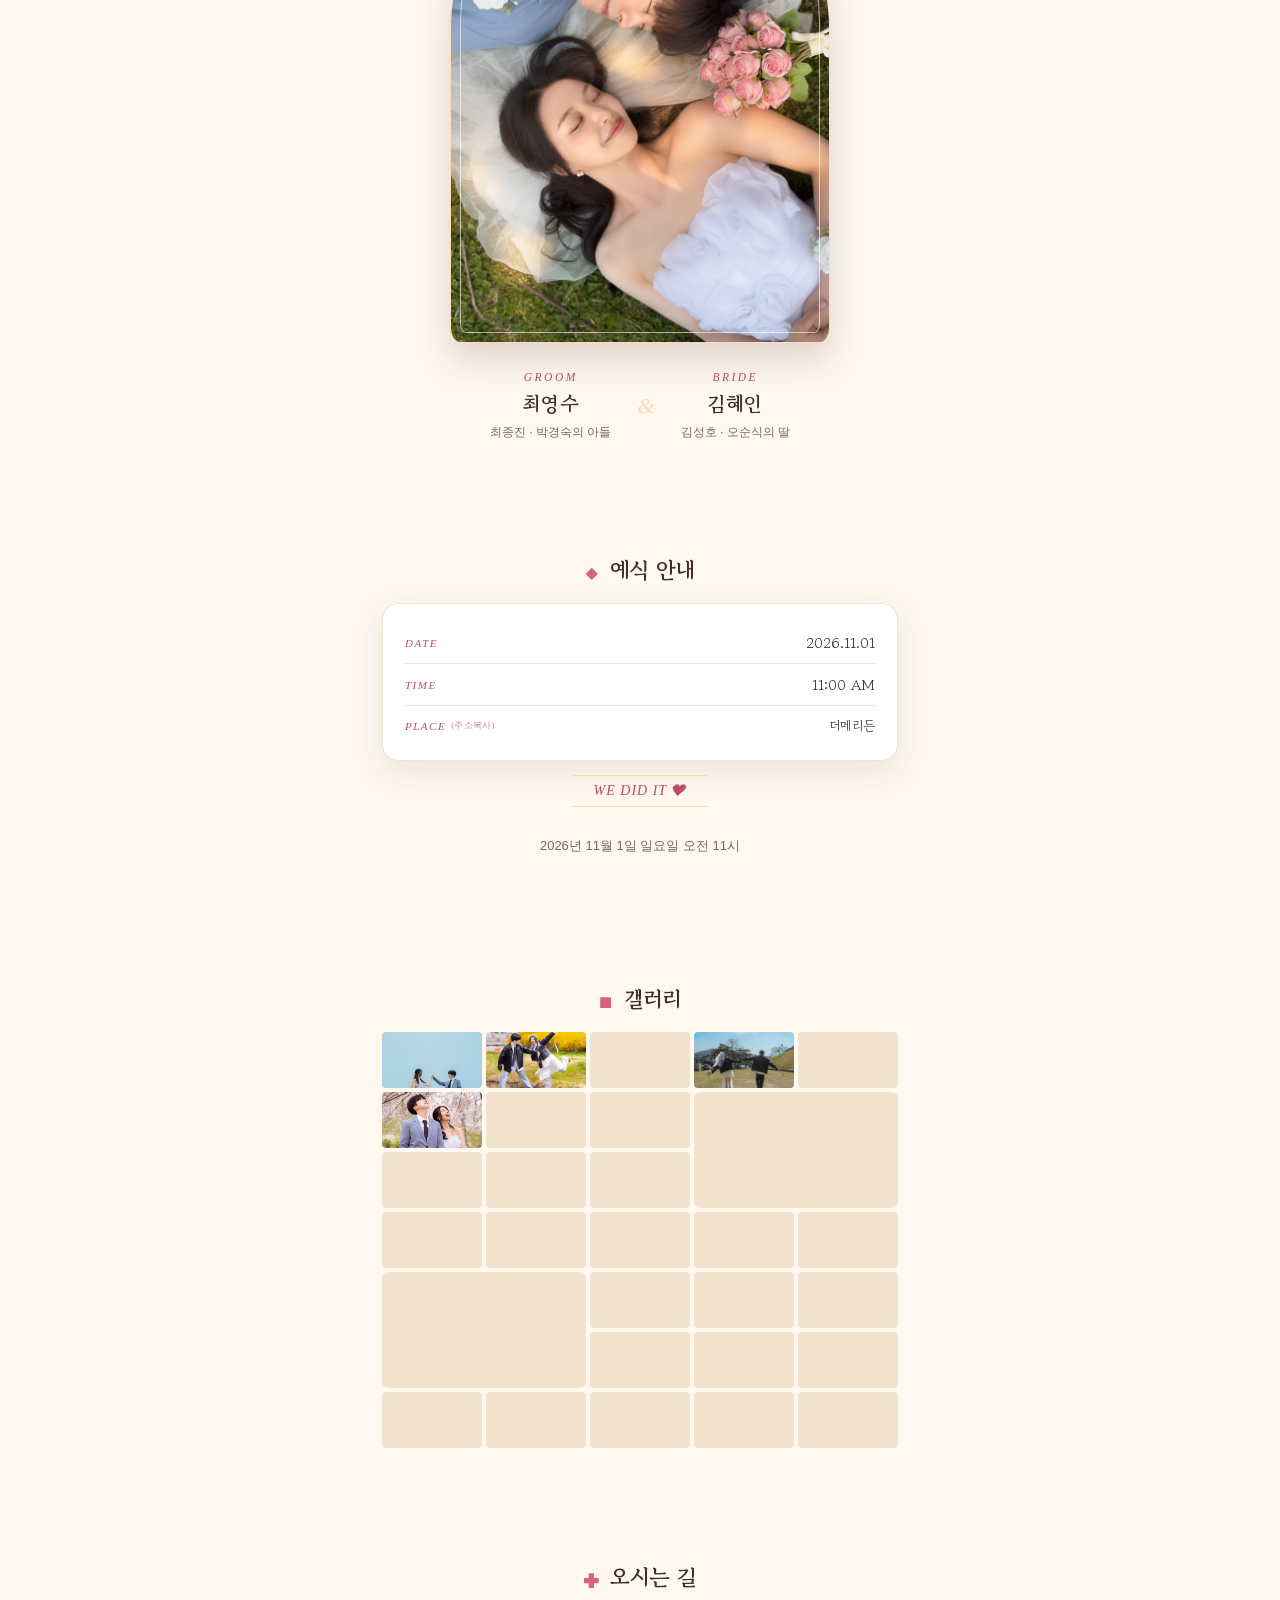
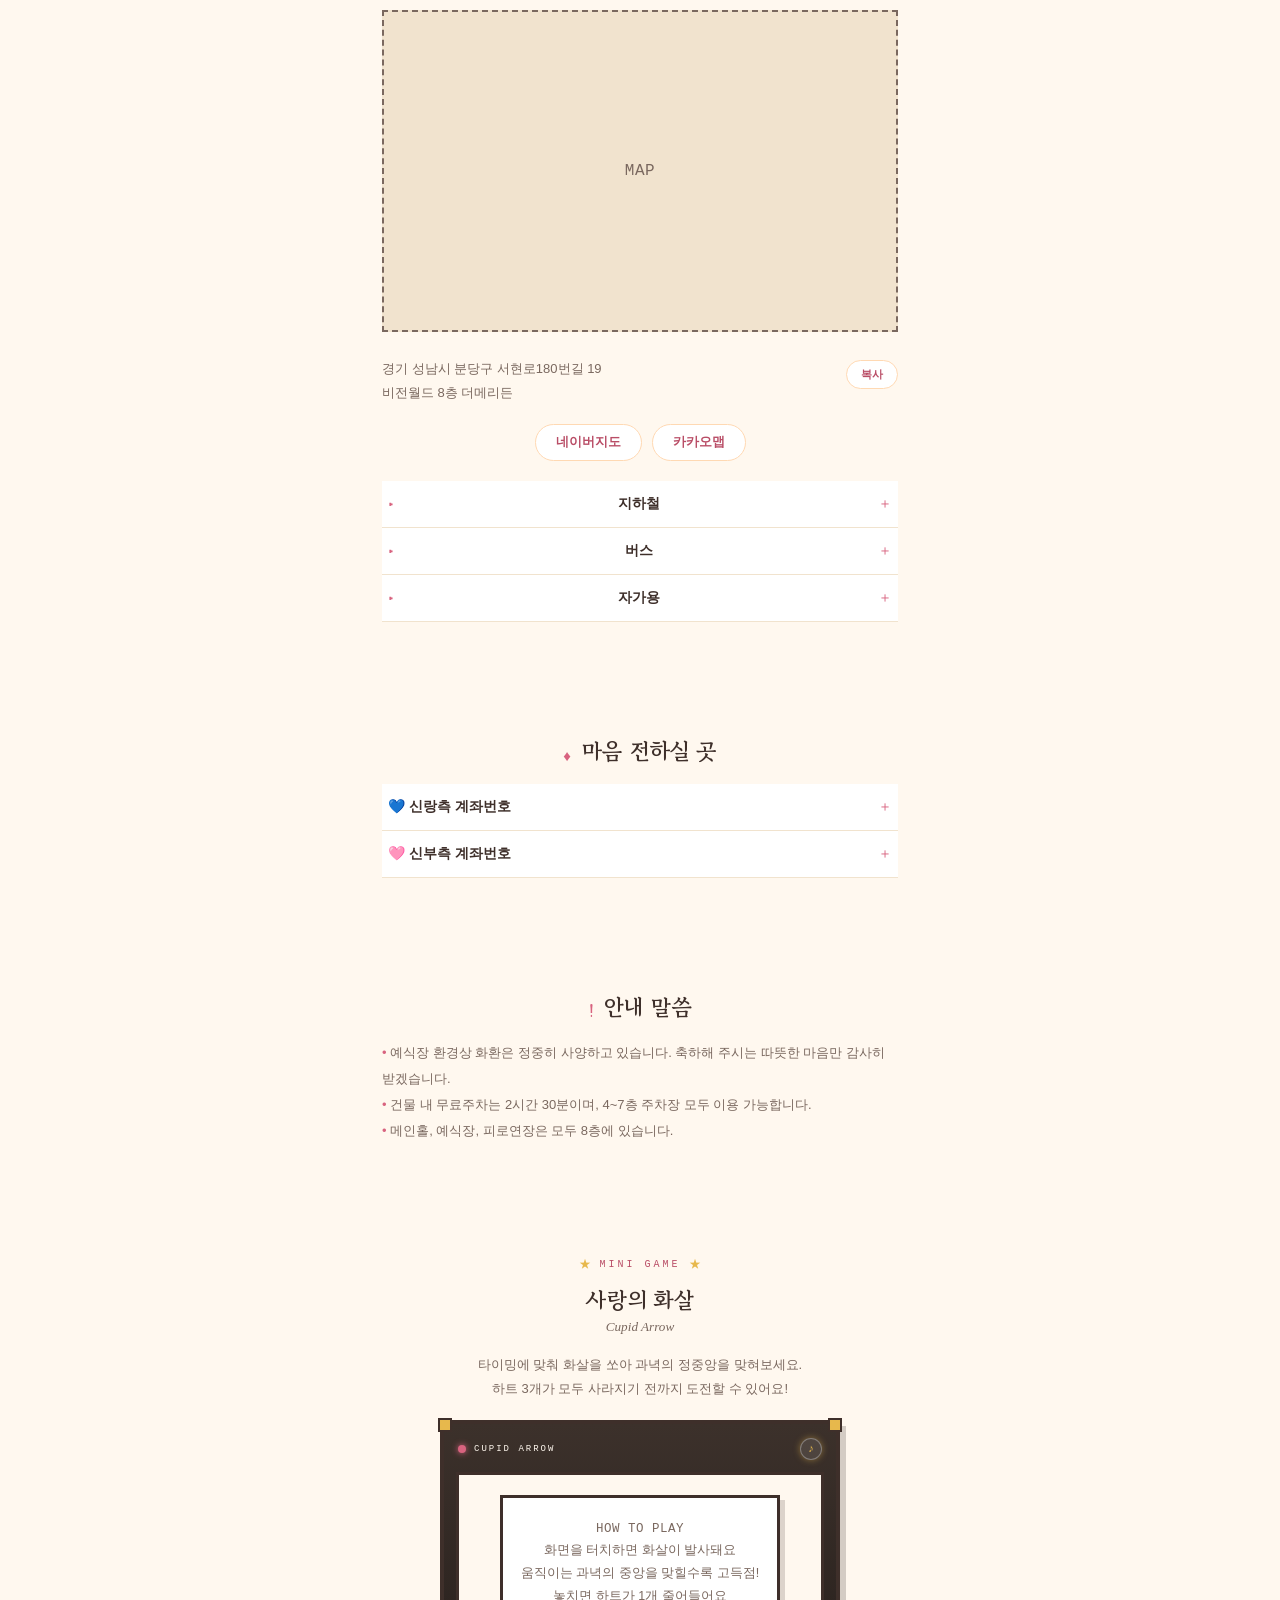
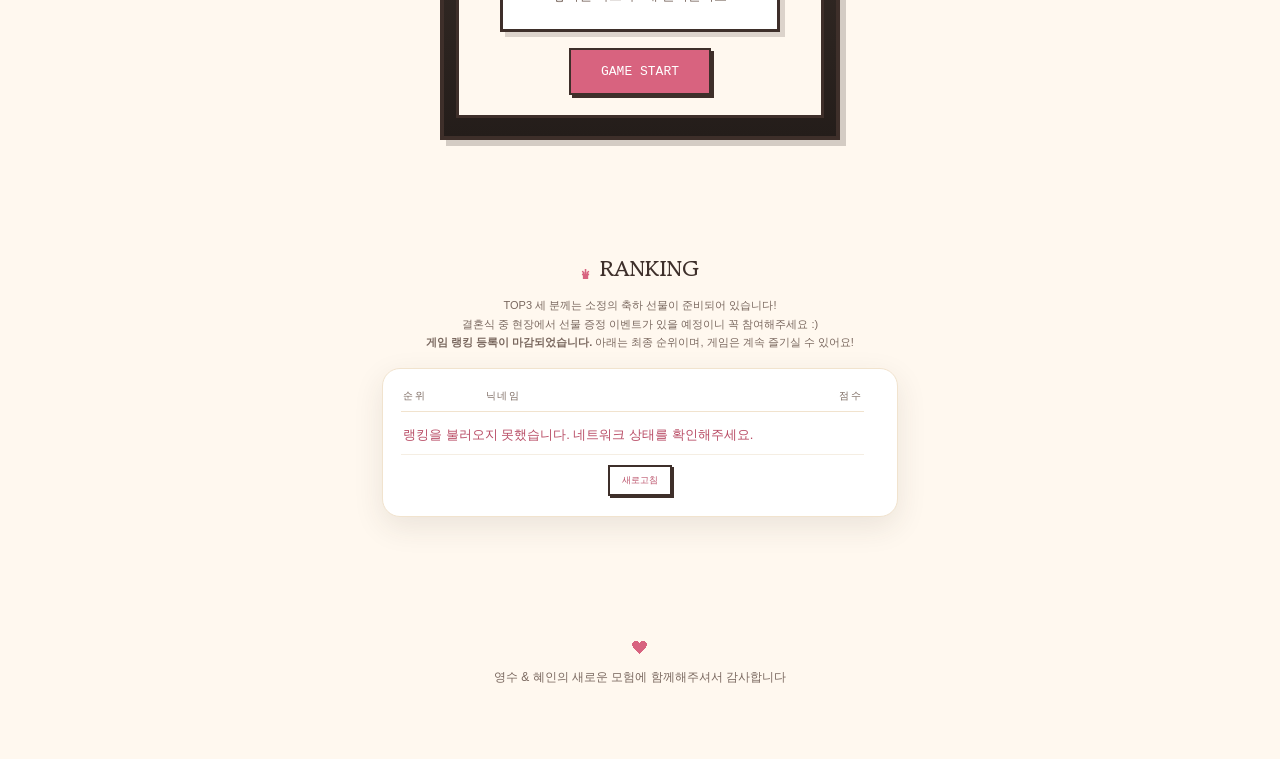
==== commit 3d677bd6: "랭킹구조 수정, 카운트 수정" ====
--- a/wedding/index.html
+++ b/wedding/index.html
@@ -400,7 +400,7 @@
     <div id="myRankingRow" class="my-ranking-row" hidden></div>
     <button id="rankingRetryBtn" class="pixel-btn ghost small ranking-retry-btn" hidden>새로고침</button>
   </div>
-  <p id="cupidCountNote" class="cupid-count-note" hidden>현재까지 <strong id="cupidCountVal">0</strong>명의 큐피드가 다녀갔어요! 💘</p>
+  <p id="cupidCountNote" class="cupid-count-note" hidden>현재까지 <strong id="cupidCountVal">0</strong>번의 큐피드 화살이 날아갔어요! 💘</p>
 </section>
 
 <footer class="footer">
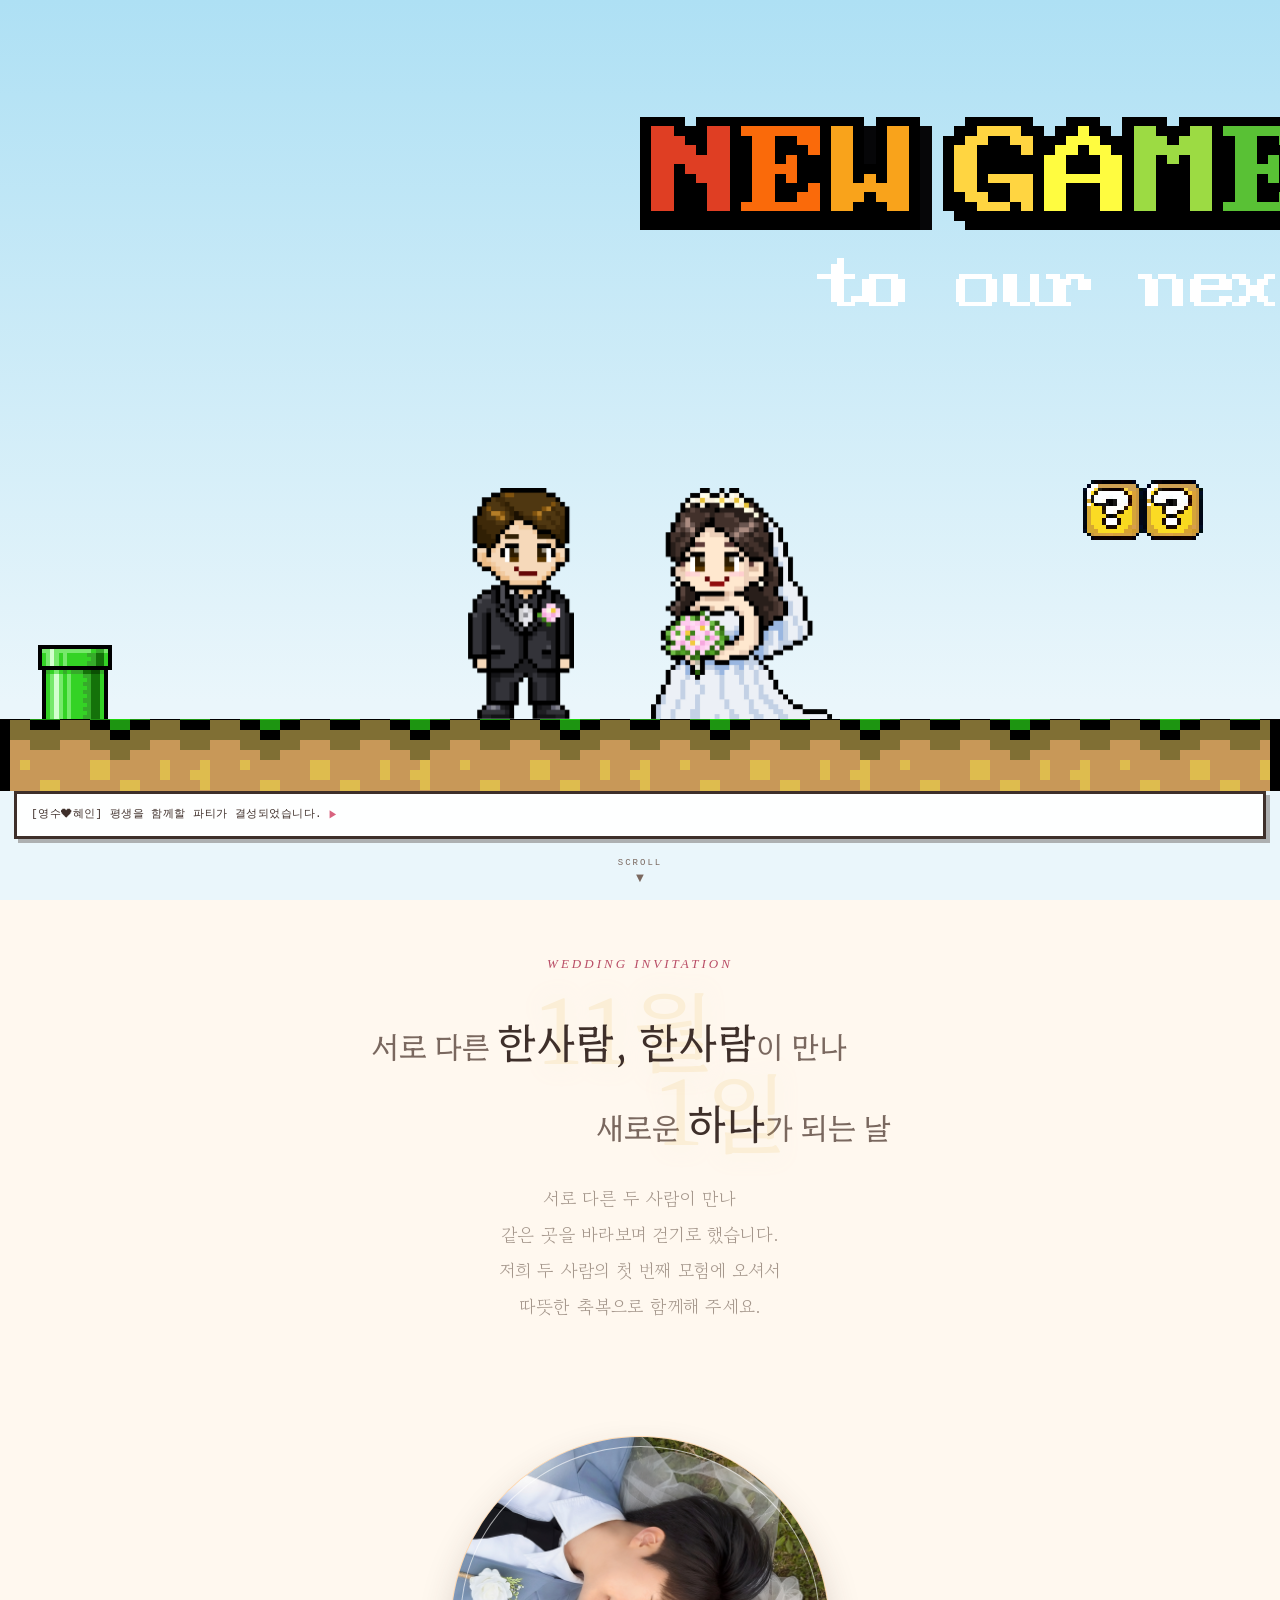
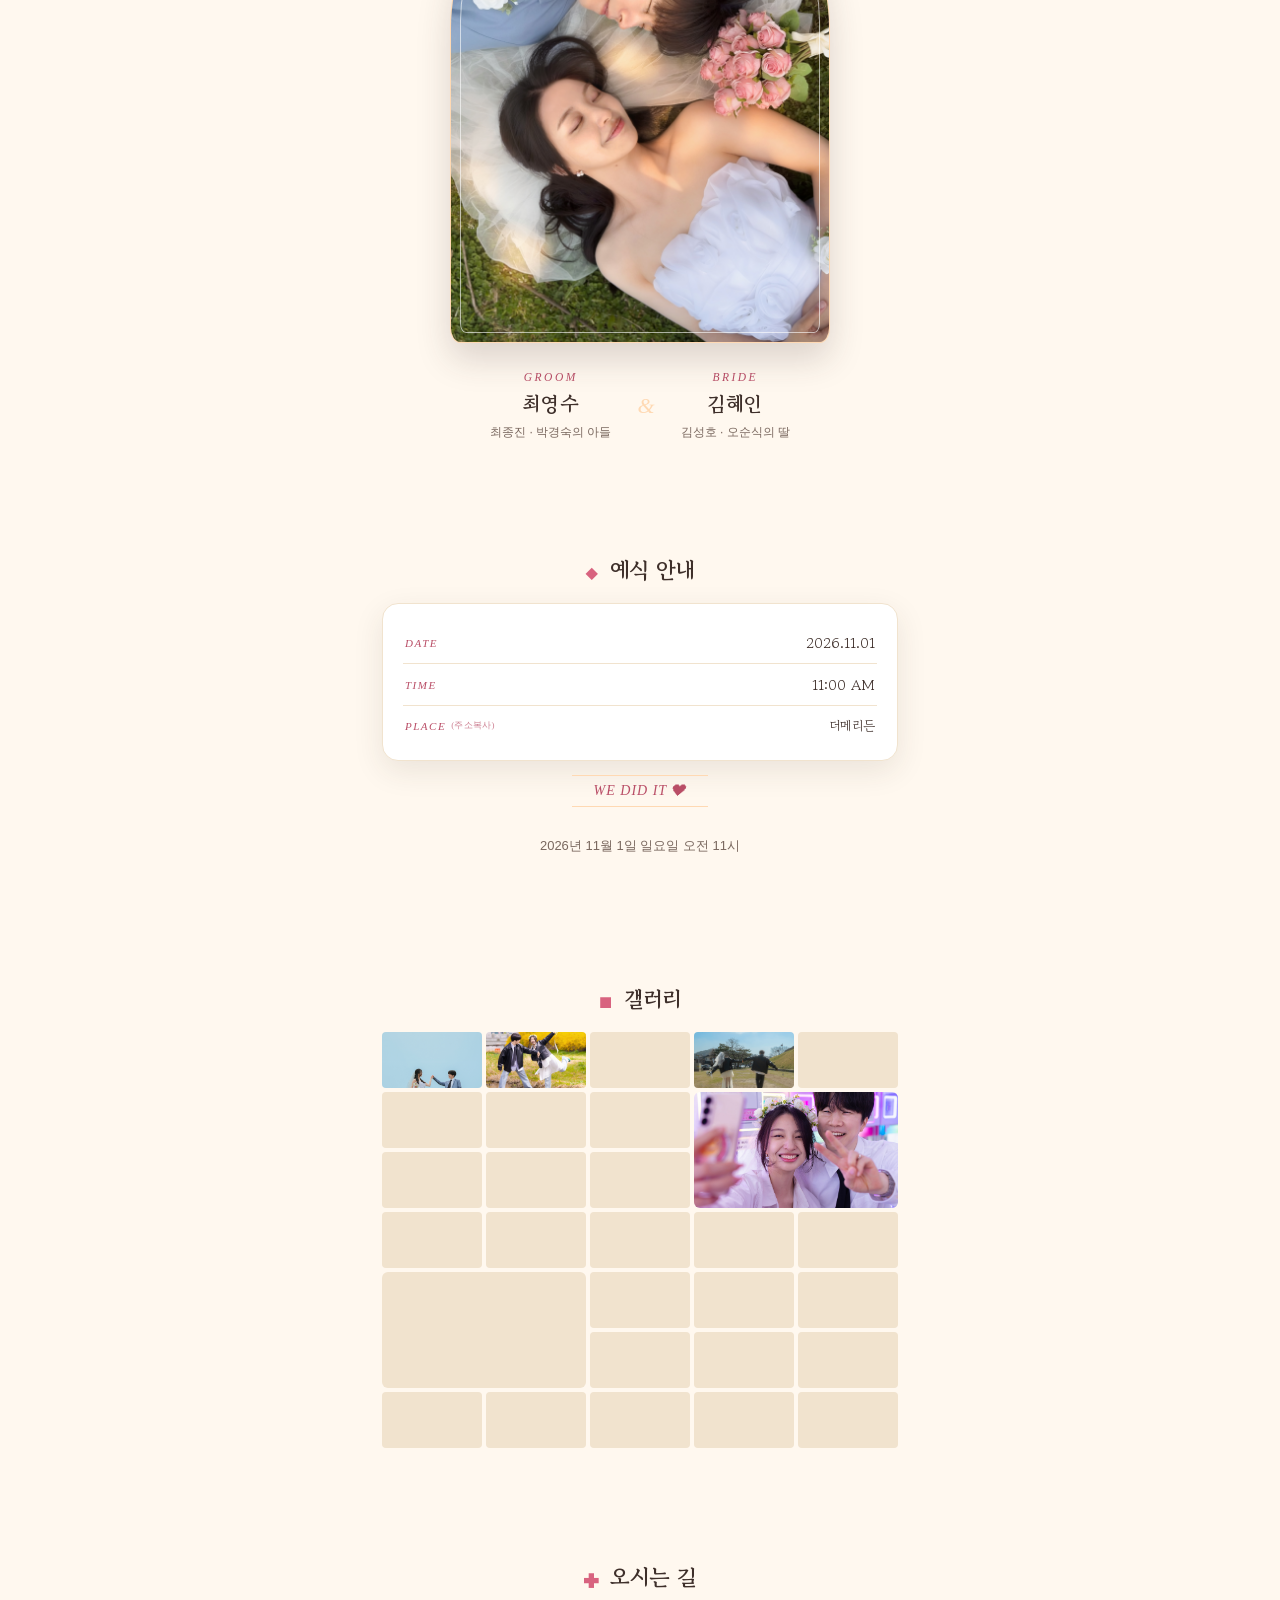
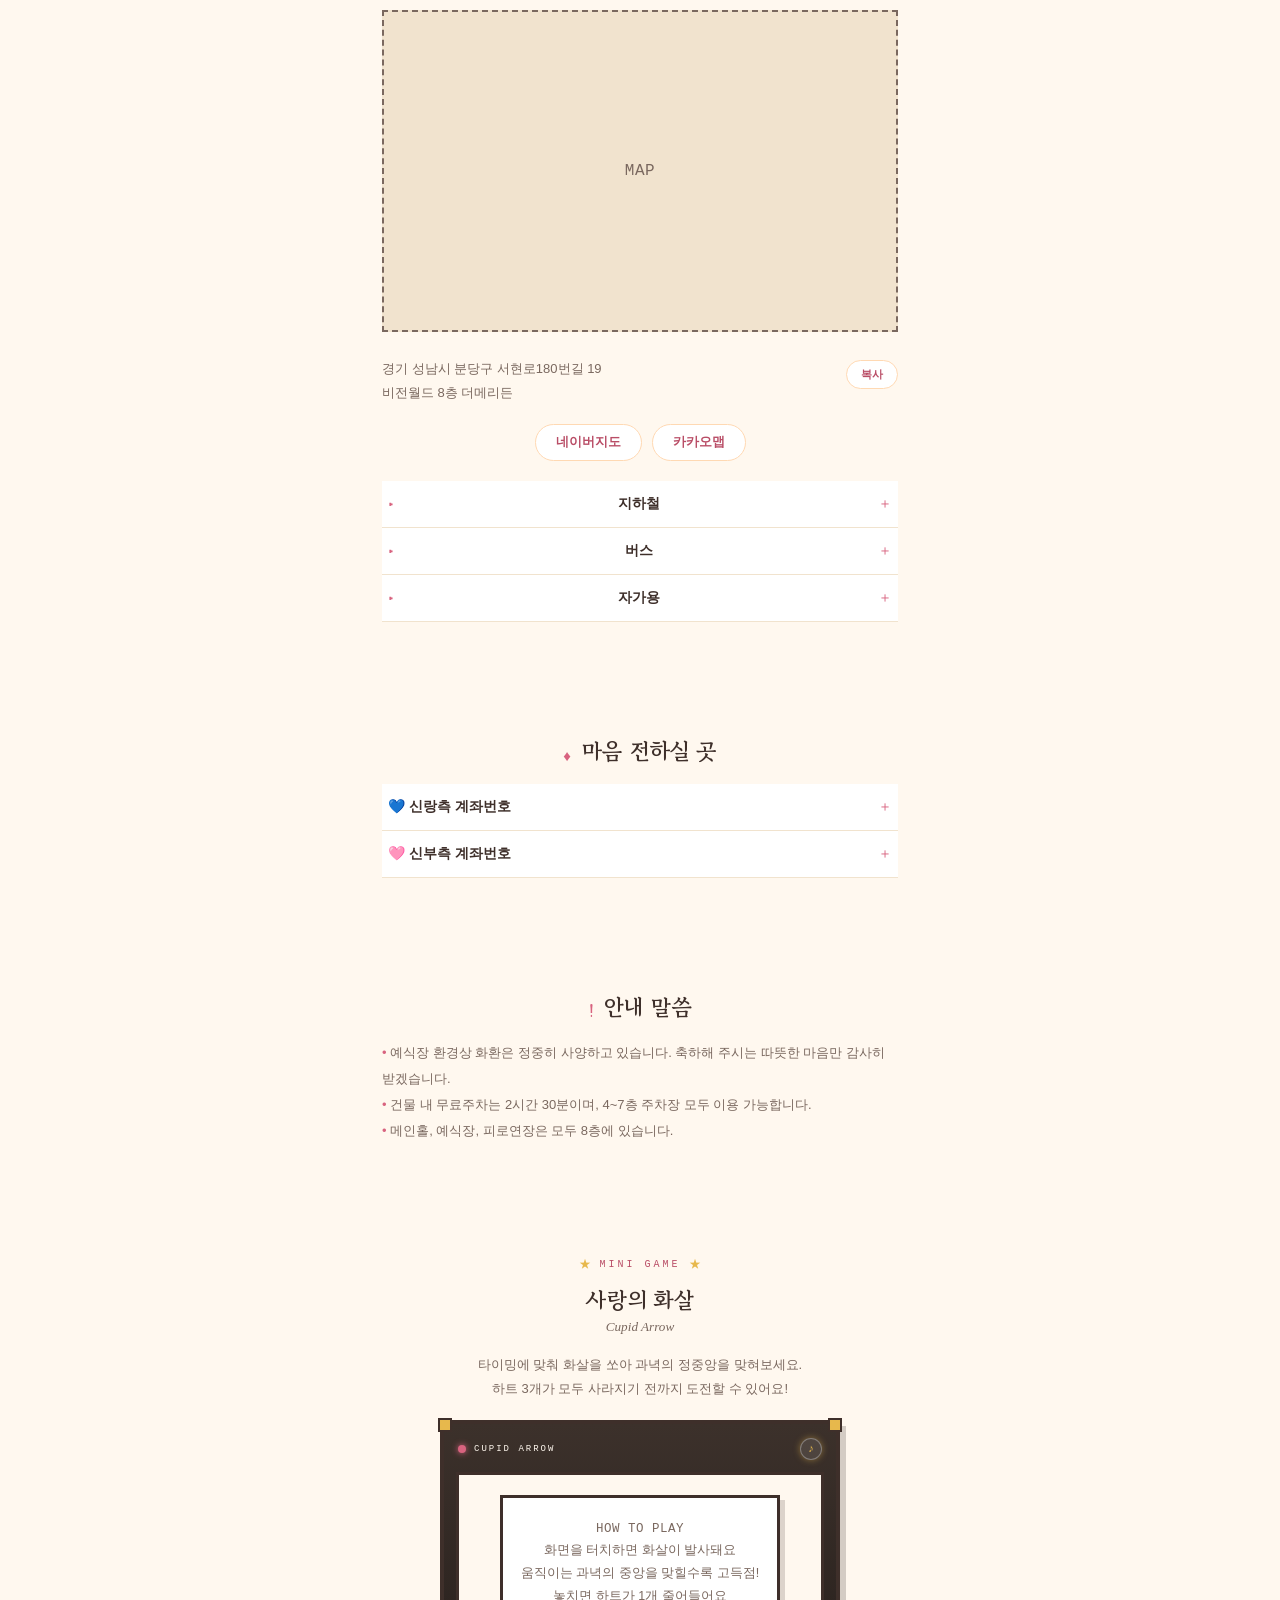
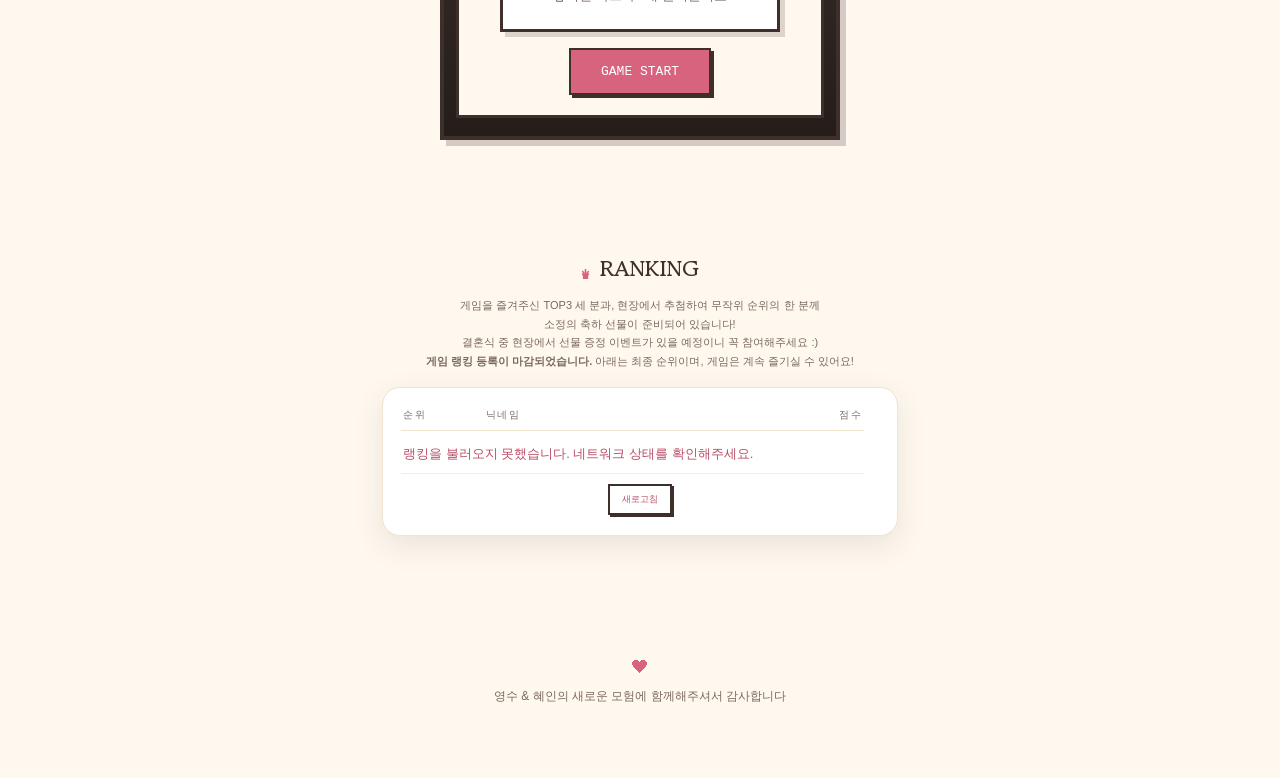
==== commit aed813b7: "wedding: harden game ranking security (anon auth, scores/contacts split, firestore.rules, migration," ====
--- a/wedding/index.html
+++ b/wedding/index.html
@@ -431,6 +431,8 @@
 <!-- Firebase SDK (compat 버전, 교체 용이) -->
 <script src="https://www.gstatic.com/firebasejs/10.13.0/firebase-app-compat.js"></script>
 <script src="https://www.gstatic.com/firebasejs/10.13.0/firebase-firestore-compat.js"></script>
+<script src="https://www.gstatic.com/firebasejs/10.13.0/firebase-auth-compat.js"></script>
+<script src="https://www.gstatic.com/firebasejs/10.13.0/firebase-app-check-compat.js"></script>
 
 <!-- 네이버 지도 API v3 - index.html 아래 스크립트 태그에서 Client ID(ncpKeyId)를 설정하세요 -->
 <script>
@@ -442,13 +444,13 @@
 </script>
 <script src="https://oapi.map.naver.com/openapi/v3/maps.js?ncpKeyId=yze1g831kq"></script>
 
-<script src="js/firebase-config.js?v5"></script>
+<script src="js/firebase-config.js?v6"></script>
 <script src="js/sound.js?v5"></script>
-<script src="js/ranking.js?v5"></script>
+<script src="js/ranking.js?v6"></script>
 <script src="js/intro.js?v5"></script>
 <script src="js/invitation.js?v6"></script>
 <script src="js/tutorial.js?v1"></script>
-<script src="js/game.js?v6"></script>
+<script src="js/game.js?v7"></script>
 <script src="js/app.js?v5"></script>
 </body>
 </html>
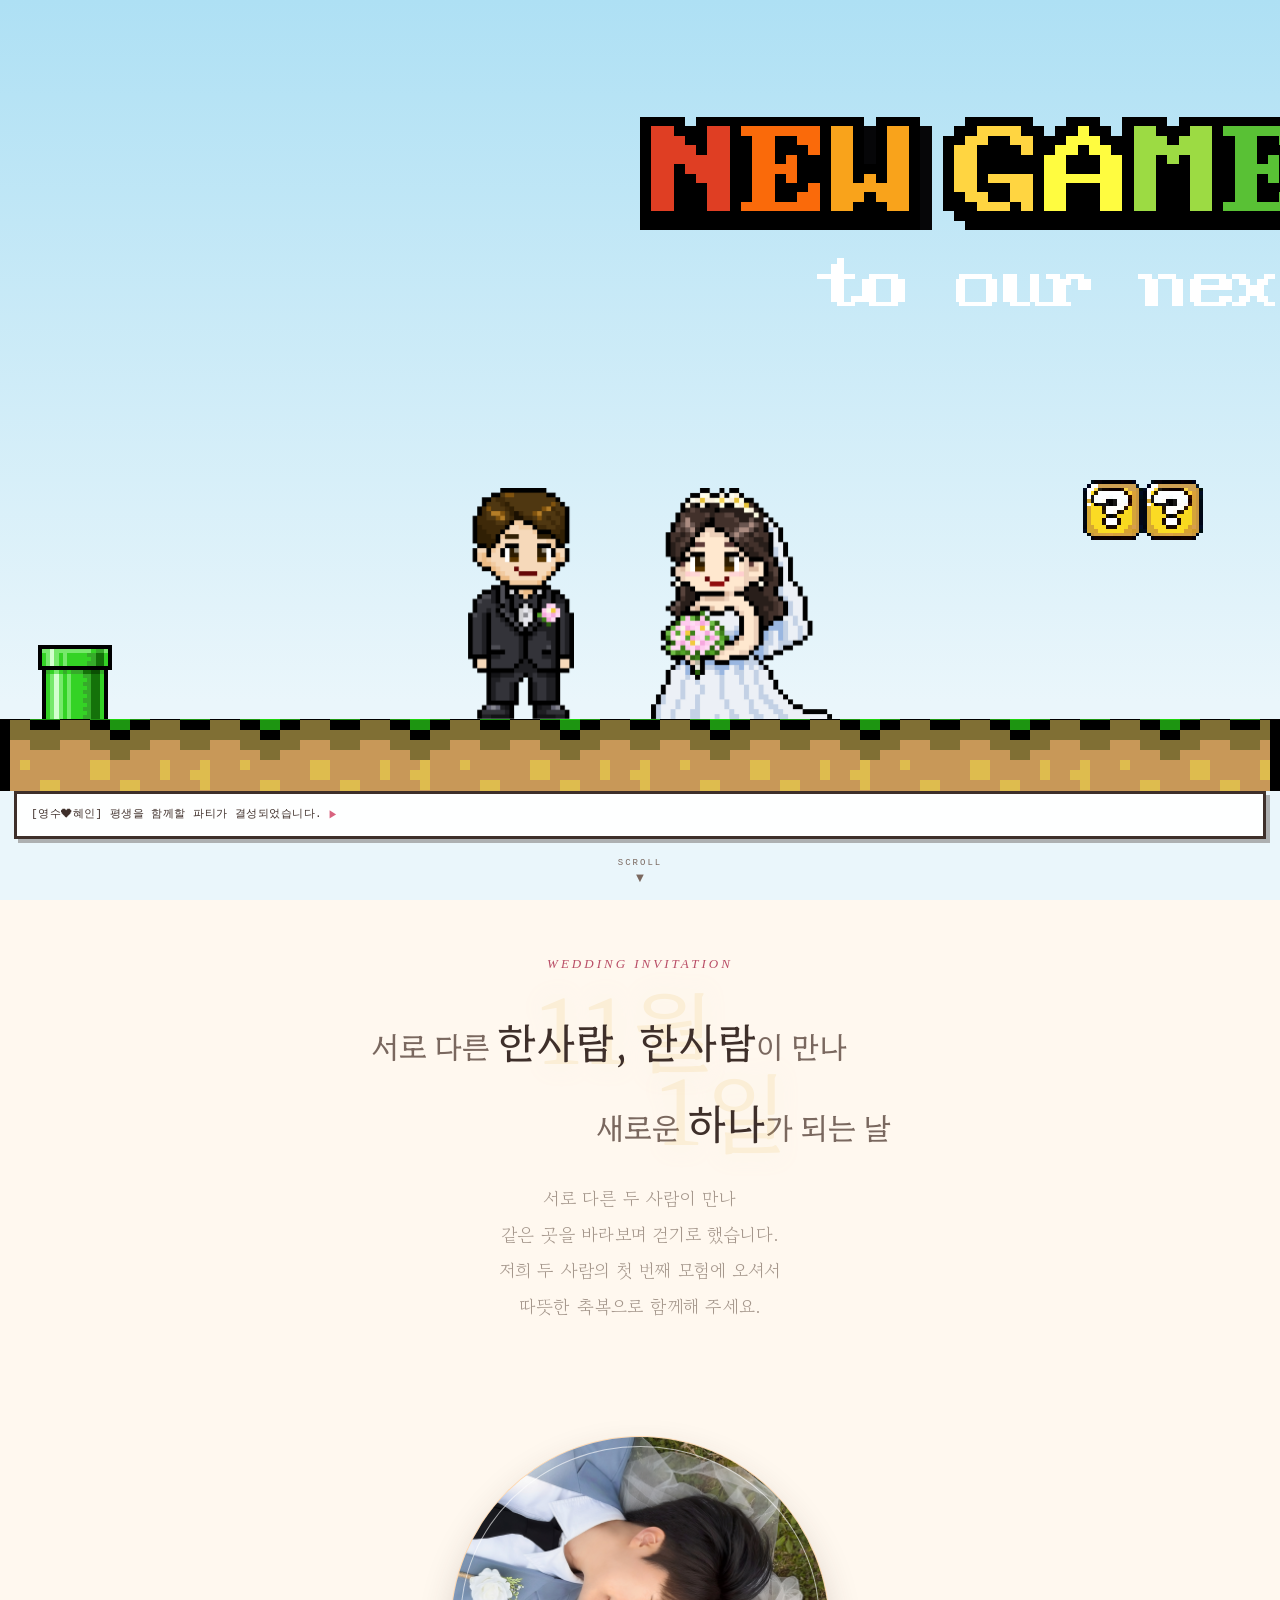
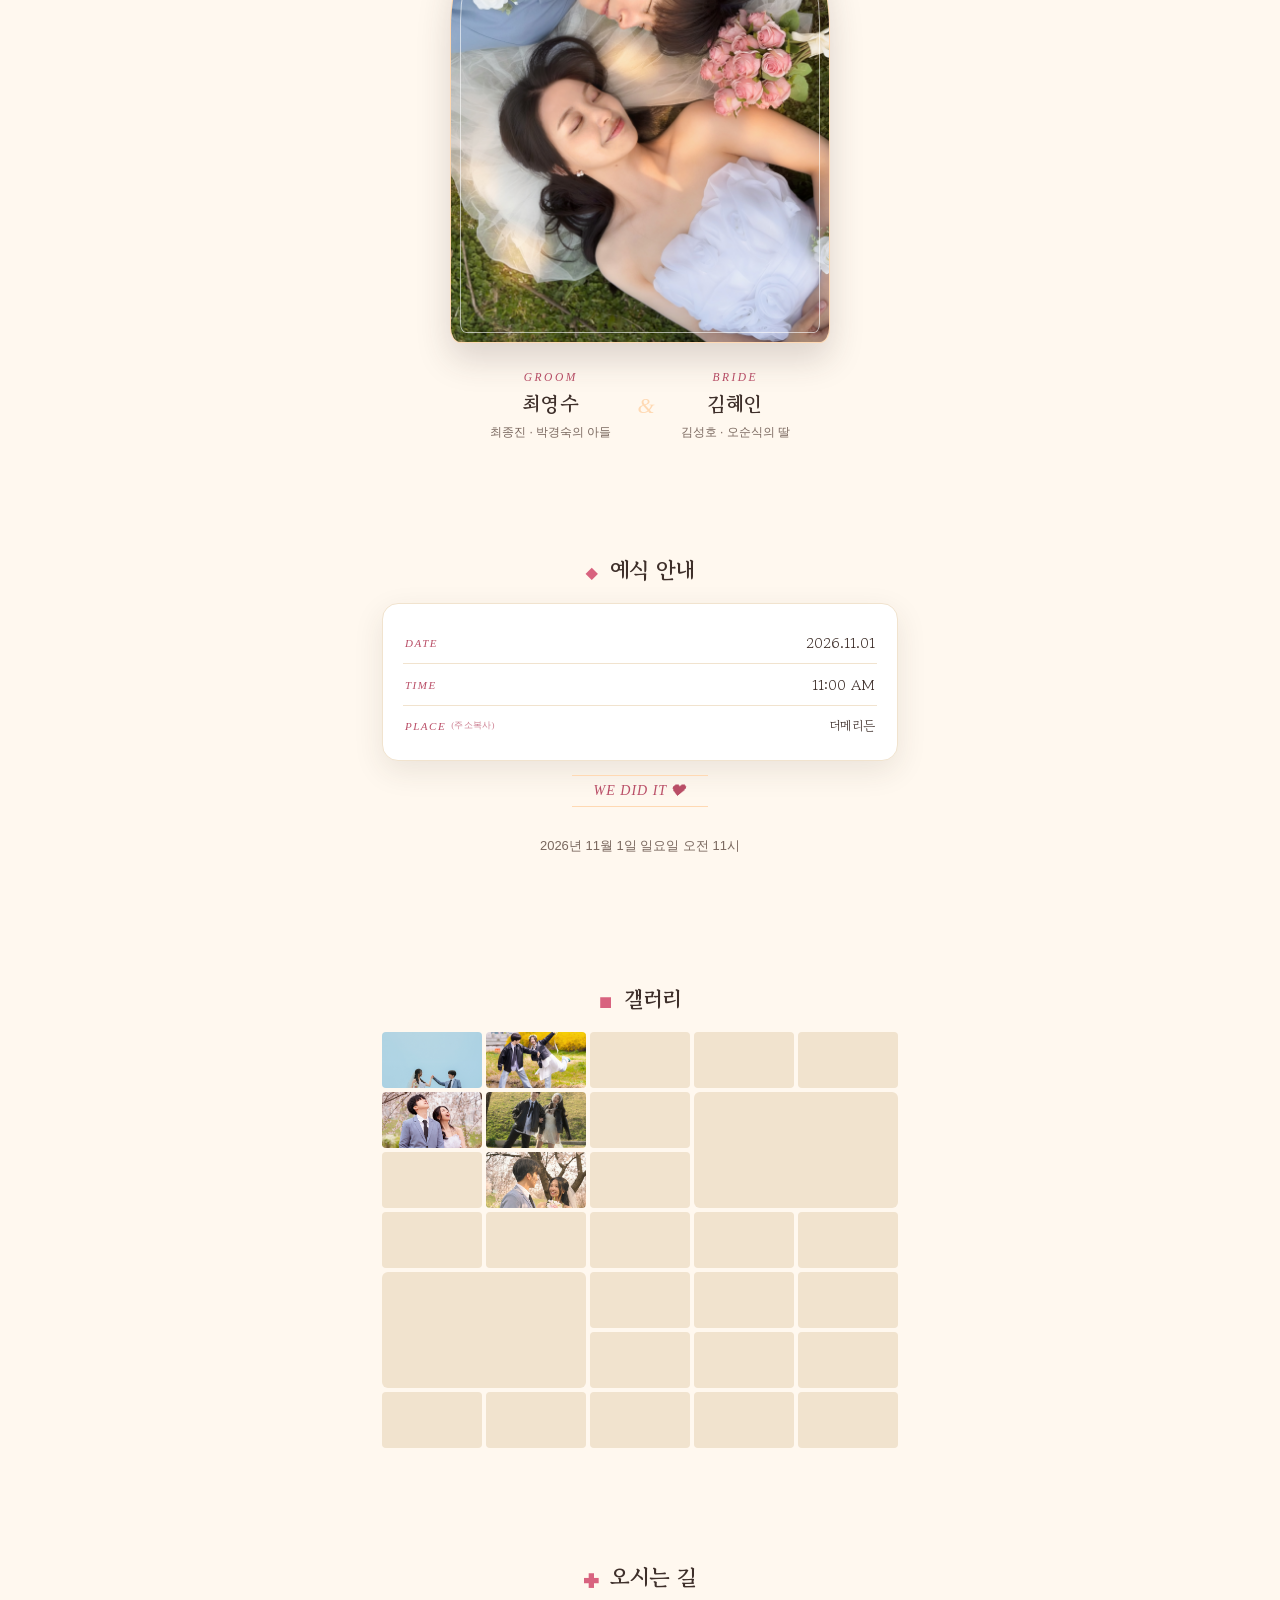
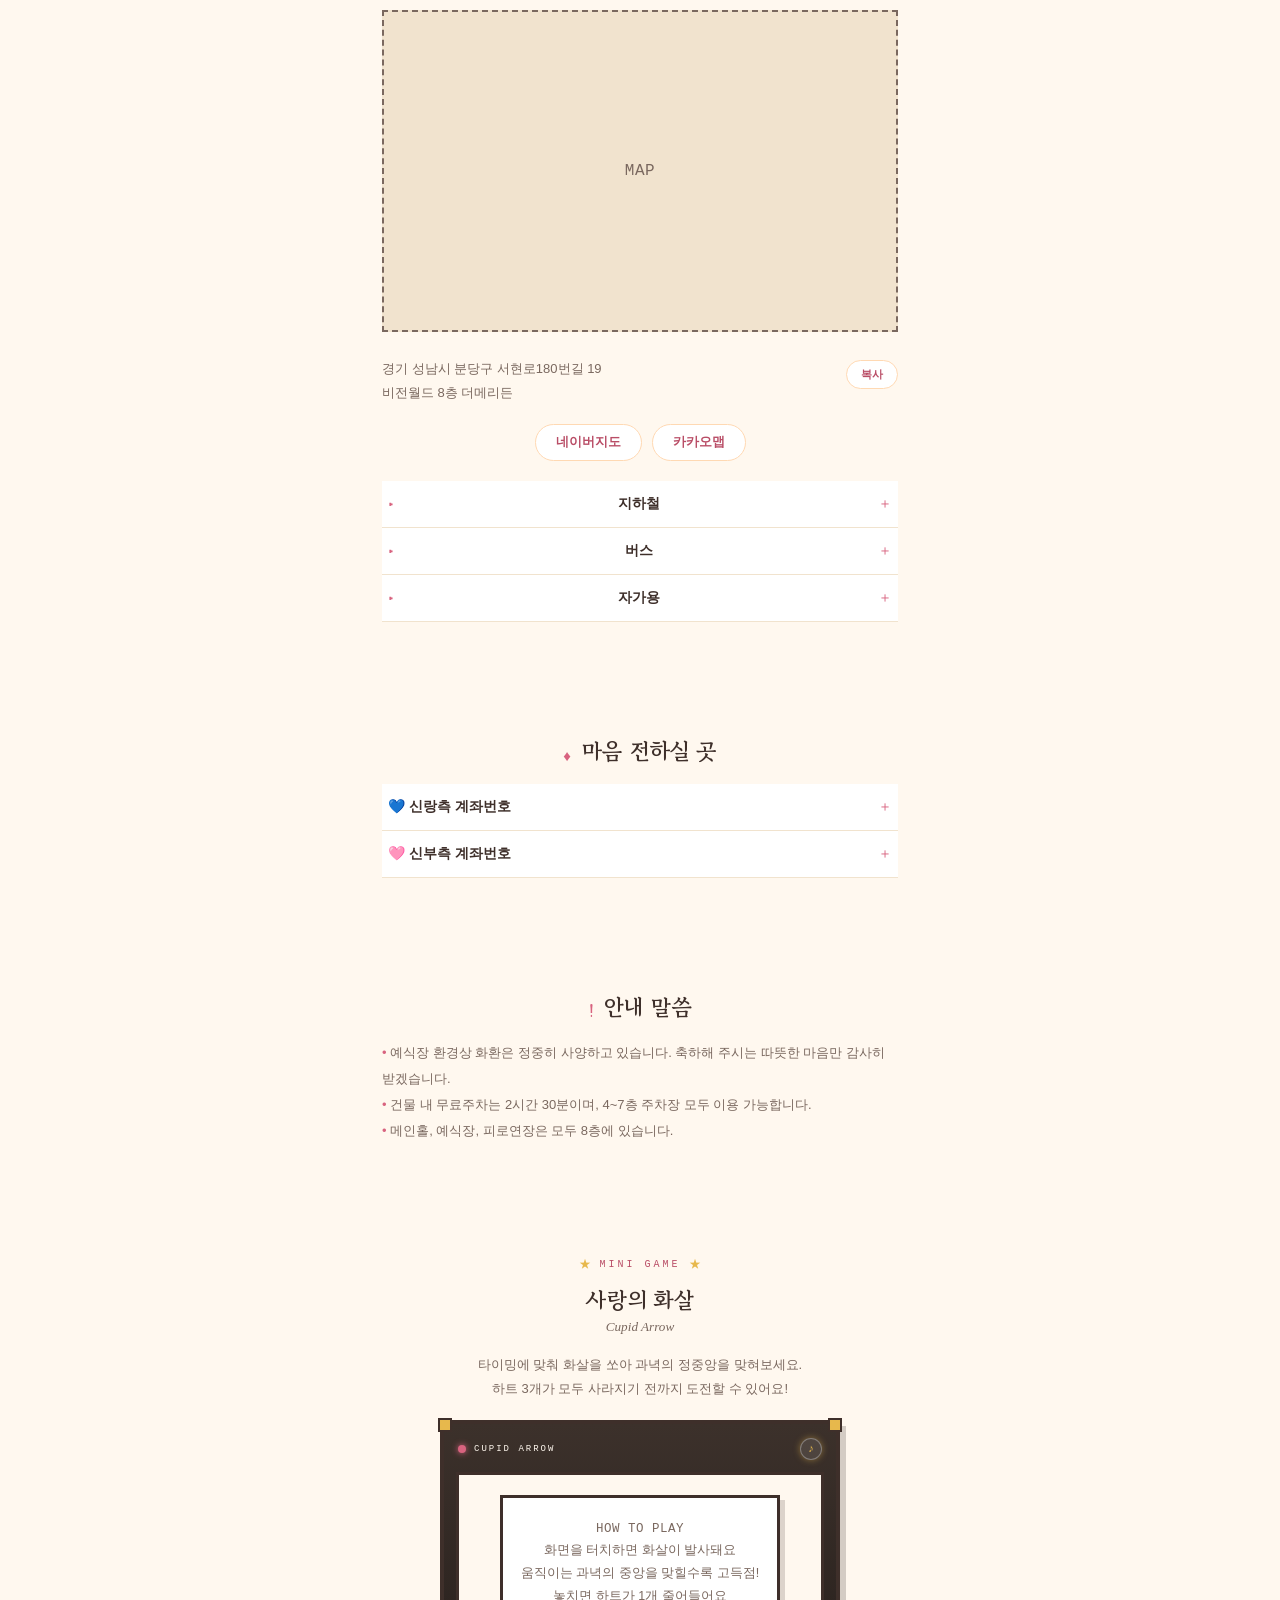
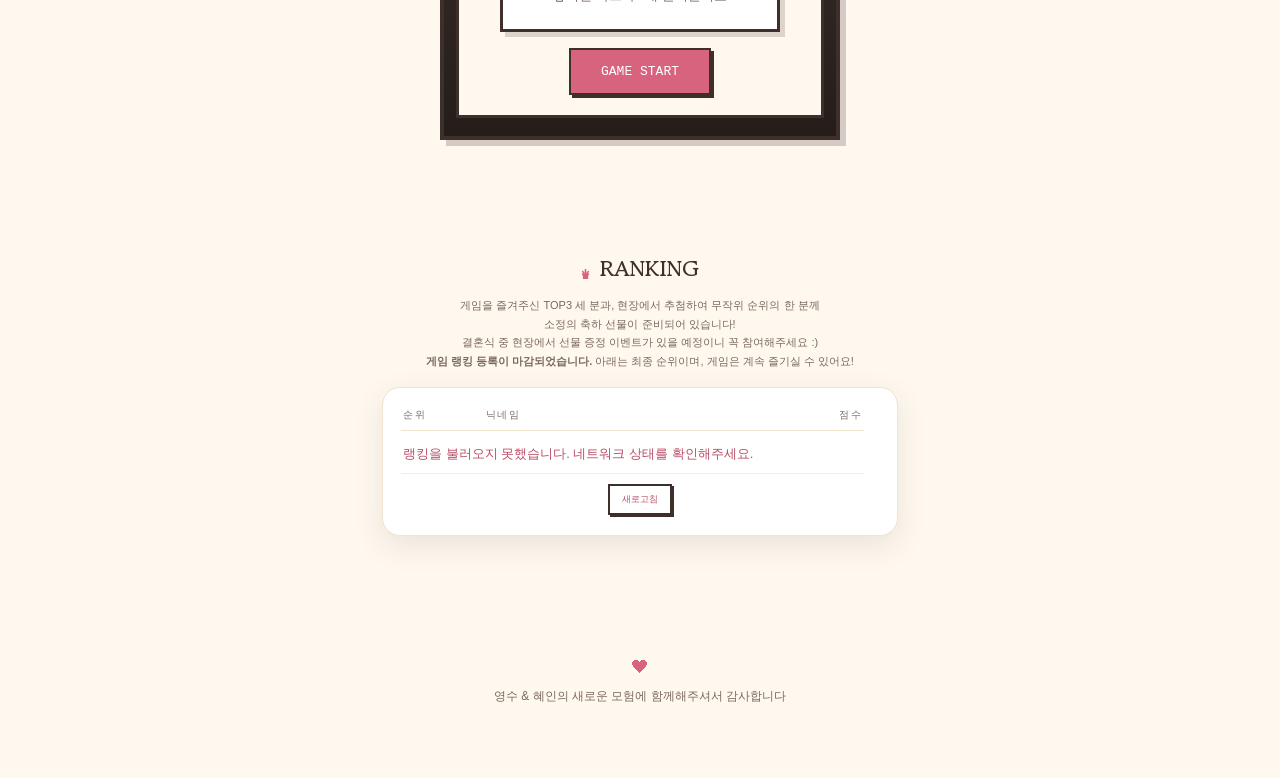
==== commit 2bd64a6a: "wedding: seamless guest UX for ranking security (silent retries, offline queue, fallback score cap, " ====
--- a/wedding/index.html
+++ b/wedding/index.html
@@ -24,6 +24,12 @@
 <link href="https://fonts.googleapis.com/css2?family=Gowun+Batang:wght@400;700&family=Hahmlet:wght@300;400;500;600;700&family=Pretendard+Variable:wght@400;500;600&display=swap" rel="stylesheet">
 
 <link rel="stylesheet" href="css/style.css?v6">
+<style>
+  /* App Check(reCAPTCHA v3) 배지 숨김 - 대신 푸터에 Google 요구 고지 문구를 작게 표시 */
+  .grecaptcha-badge { visibility: hidden !important; }
+  .recaptcha-note { font-size: 10px; line-height: 1.4; opacity: .55; margin: 8px 16px 0; text-align: center; }
+  .recaptcha-note a { color: inherit; }
+</style>
 </head>
 <body>
 
@@ -406,6 +412,9 @@
 <footer class="footer">
   <p class="footer-heart">❤</p>
   <p>영수 &amp; 혜인의 새로운 모험에 함께해주셔서 감사합니다</p>
+  <p id="recaptchaNote" class="recaptcha-note" hidden>This site is protected by reCAPTCHA and the Google
+    <a href="https://policies.google.com/privacy" target="_blank" rel="noopener">Privacy Policy</a> and
+    <a href="https://policies.google.com/terms" target="_blank" rel="noopener">Terms of Service</a> apply.</p>
 </footer>
 
 <!-- ============================================= -->
@@ -444,13 +453,13 @@
 </script>
 <script src="https://oapi.map.naver.com/openapi/v3/maps.js?ncpKeyId=yze1g831kq"></script>
 
-<script src="js/firebase-config.js?v6"></script>
+<script src="js/firebase-config.js?v7"></script>
 <script src="js/sound.js?v5"></script>
-<script src="js/ranking.js?v6"></script>
+<script src="js/ranking.js?v7"></script>
 <script src="js/intro.js?v5"></script>
 <script src="js/invitation.js?v6"></script>
 <script src="js/tutorial.js?v1"></script>
-<script src="js/game.js?v7"></script>
+<script src="js/game.js?v8"></script>
 <script src="js/app.js?v5"></script>
 </body>
 </html>
